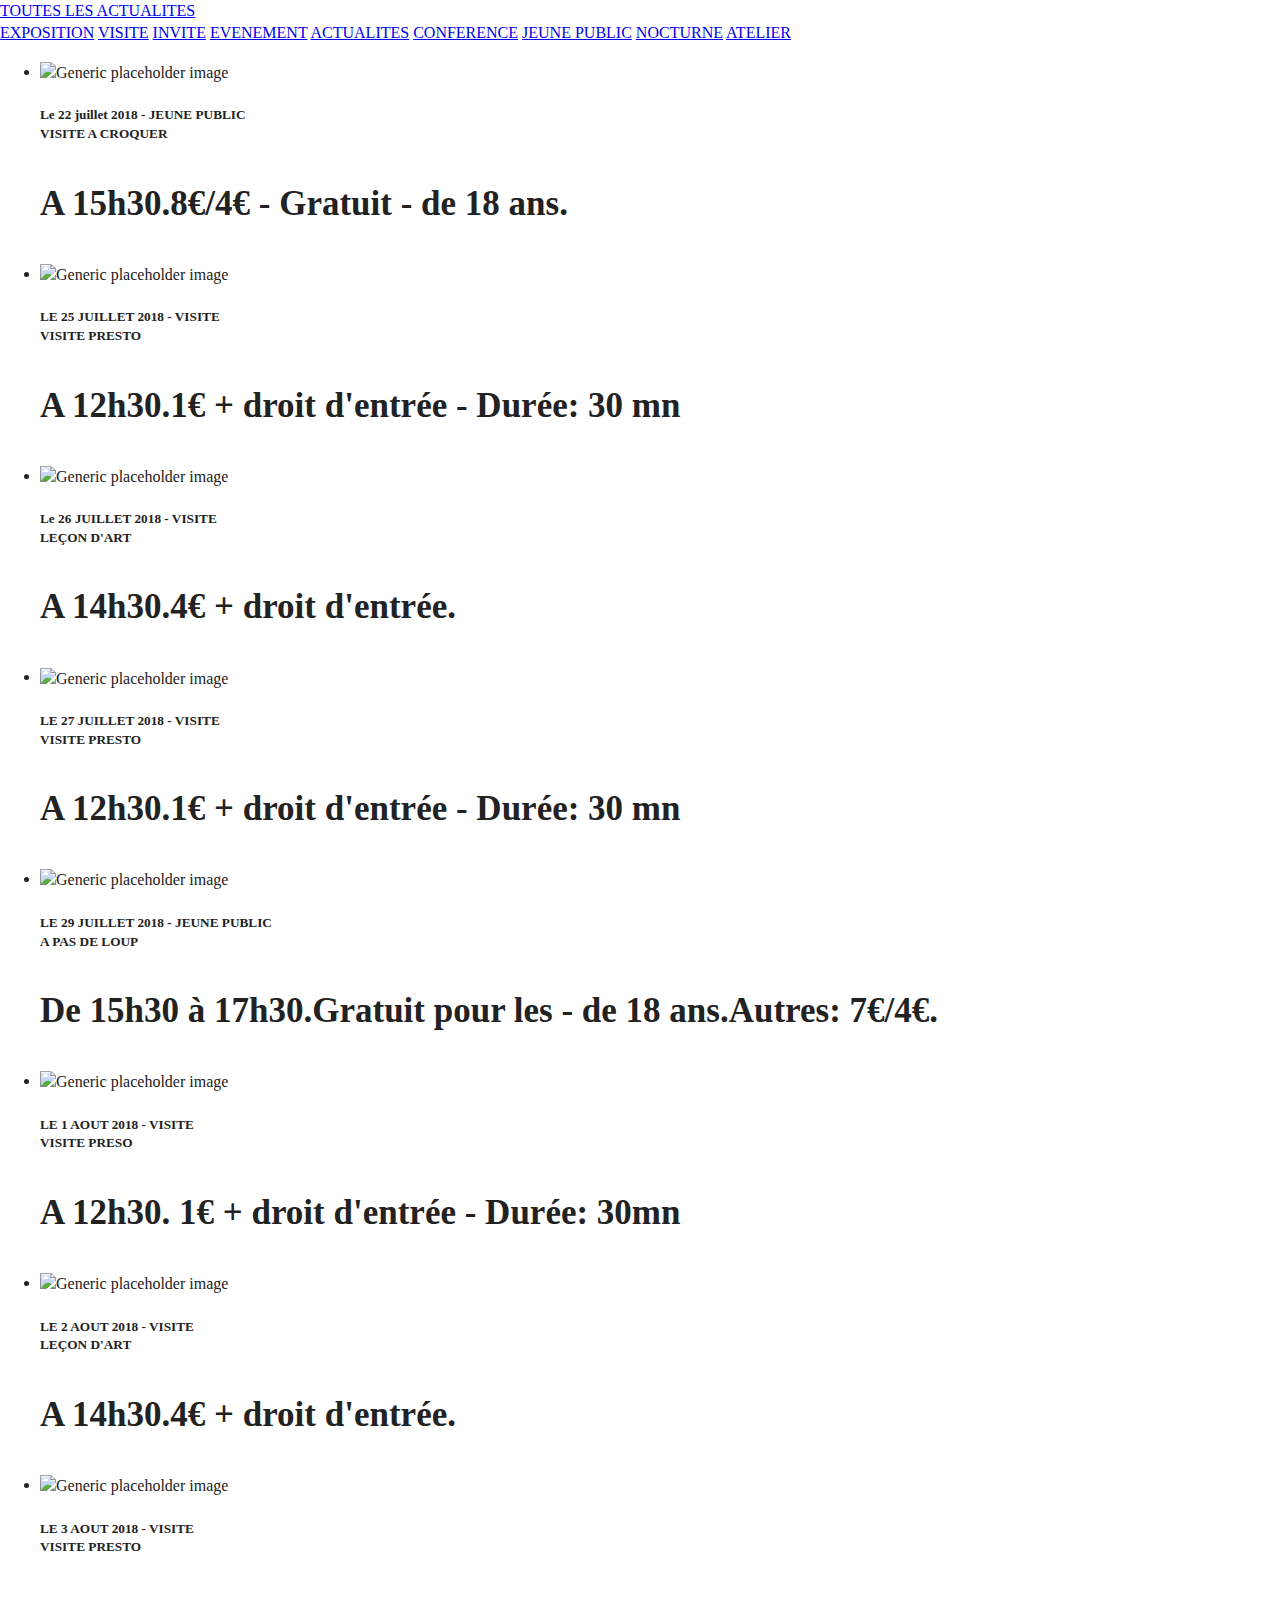
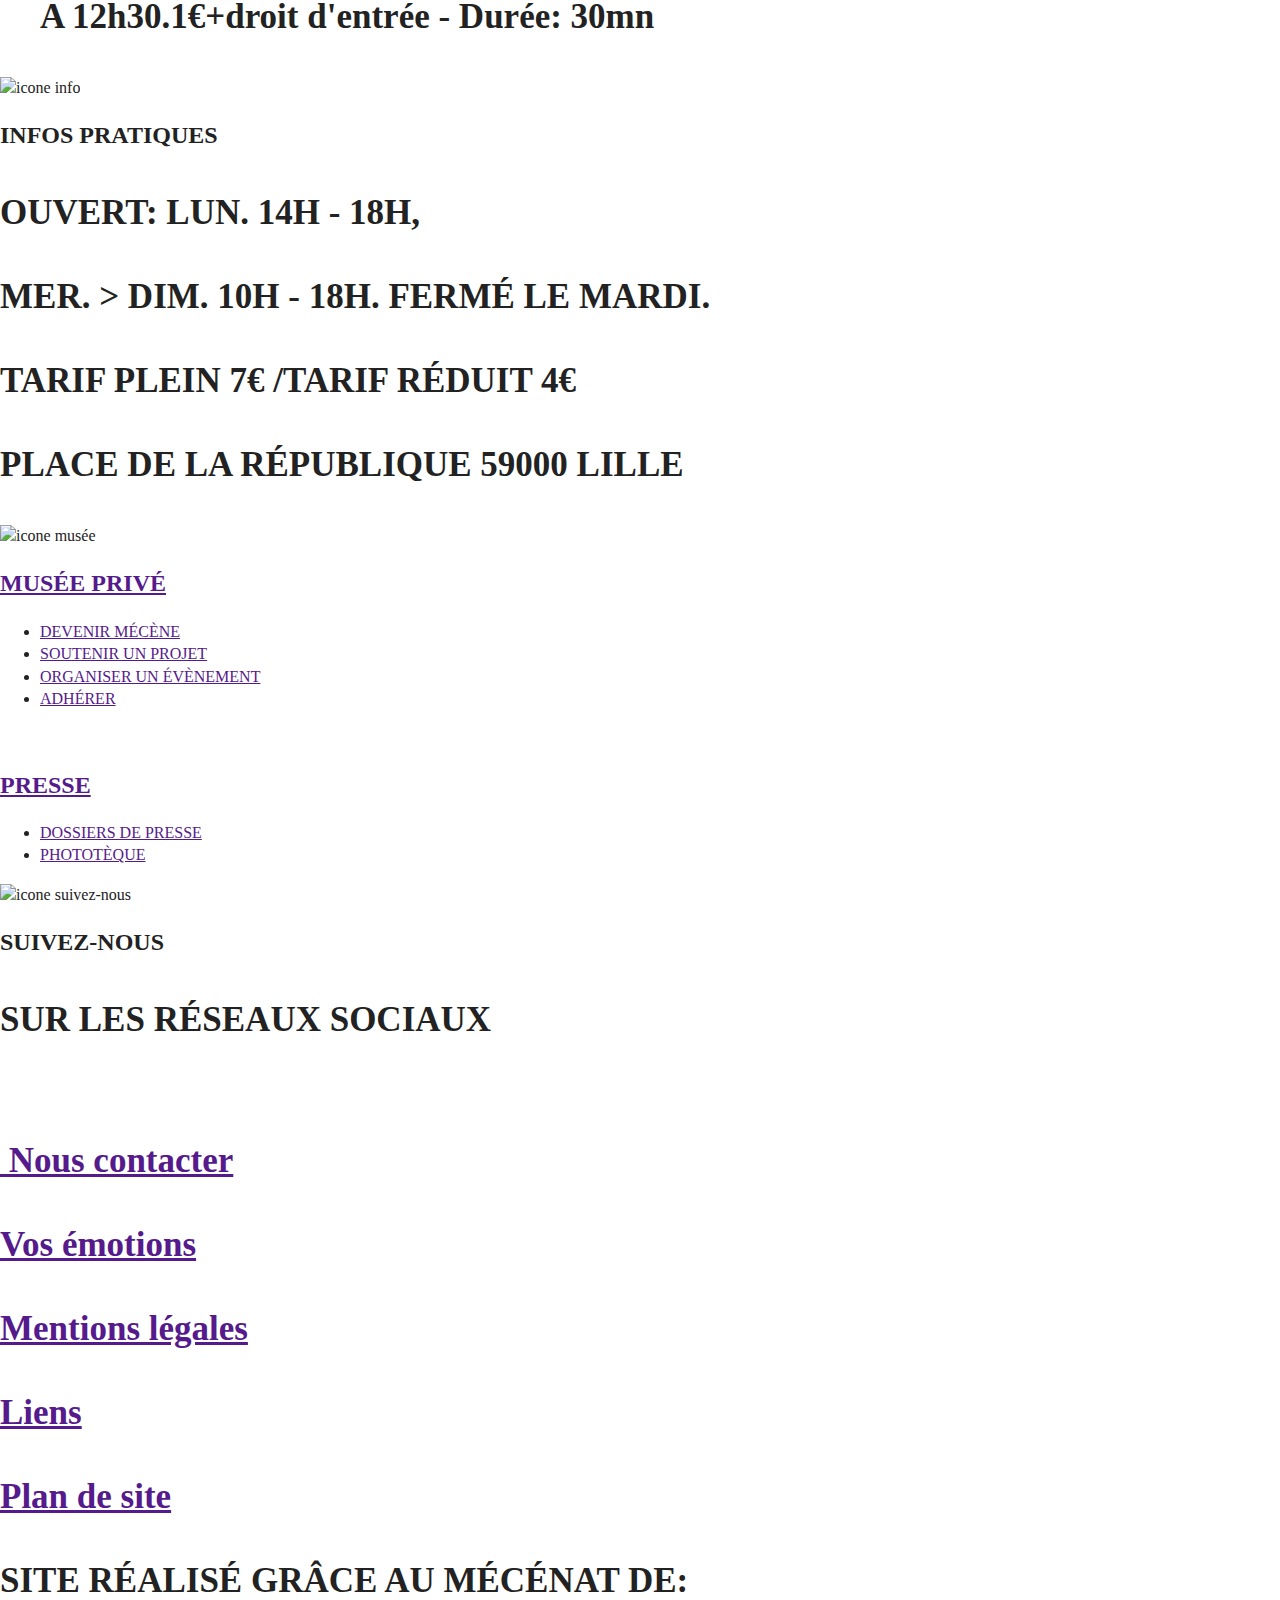
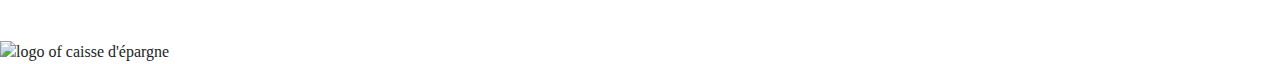
==== agenda.html @ ba01ef2d "test" ====
<!doctype html>
<html class="no-js" lang="fr">

<head>
  <meta charset="utf-8">
  <meta http-equiv="x-ua-compatible" content="ie=edge">
  <title>Agenda</title>
  <meta name="description" content="">
  <meta name="viewport" content="width=device-width, initial-scale=1, shrink-to-fit=no">

  <link rel="manifest" href="site.webmanifest">
  <link rel="apple-touch-icon" href="icon.png">
  <!-- Place favicon.ico in the root directory -->
  <link rel="stylesheet" href="https://stackpath.bootstrapcdn.com/bootstrap/4.1.2/css/bootstrap.min.css" integrity="sha384-Smlep5jCw/wG7hdkwQ/Z5nLIefveQRIY9nfy6xoR1uRYBtpZgI6339F5dgvm/e9B" crossorigin="anonymous">
  <link rel="stylesheet" href="css/normalize.css">
  <link rel="stylesheet" href="css/main.css">
  <link rel="stylesheet" href="https://use.fontawesome.com/releases/v5.2.0/css/all.css" integrity="sha384-hWVjflwFxL6sNzntih27bfxkr27PmbbK/iSvJ+a4+0owXq79v+lsFkW54bOGbiDQ" crossorigin="anonymous">
</head>

<body>
  <!--[if lte IE 9]>
    <p class="browserupgrade">You are using an <strong>outdated</strong> browser. Please <a href="https://browsehappy.com/">upgrade your browser</a> to improve your experience and security.</p>
  <![endif]-->

  <!-- Add your site or application content here -->

  <div class="dropdown">
    <a class="btn btn-secondary dropdown-toggle" href="#" role="button" id="dropdownMenuLink" data-toggle="dropdown" aria-haspopup="true" aria-expanded="false">
      TOUTES LES ACTUALITES
    </a>
    <div class="dropdown-menu" aria-labelledby="dropdownMenuLink">
      <a class="dropdown-item" href="#">EXPOSITION</a>
      <a class="dropdown-item" href="#">VISITE</a>
      <a class="dropdown-item" href="#">INVITE</a>
      <a class="dropdown-item" href="#">EVENEMENT</a>
      <a class="dropdown-item" href="#">ACTUALITES</a>
      <a class="dropdown-item" href="#">CONFERENCE</a>
      <a class="dropdown-item" href="#">JEUNE PUBLIC</a>
      <a class="dropdown-item" href="#">NOCTURNE</a>
      <a class="dropdown-item" href="#">ATELIER</a>
    </div>
  </div>


  <ul class="list-unstyled mx-5  ">
    <li class="media my-5 ">
      <img class=" " src="img/image1.jpg" alt="Generic placeholder image" width="185" height="274">
      <div class="media-body ">
        <h5 class="mt-0 mb-1">Le 22 juillet 2018 - JEUNE PUBLIC<br> VISITE A CROQUER</h5>
        <p>A 15h30.8€/4€ - Gratuit - de 18 ans.</p>
      </div>
    </li>
    <li class="media my-5 ">
      <img class=" " src="img/image2.jpg" alt="Generic placeholder image" width="185" height="274">

      <div class="media-body">
        <h5 class="mt-0 mb-1">LE 25 JUILLET 2018 - VISITE <br> VISITE PRESTO</h5>
        <p>A 12h30.1€ + droit d'entrée - Durée: 30 mn</p>
      </div>
    </li>
    <li class="media my-5 ">
      <img class="mr-5 " src="img/image3.jpg" alt="Generic placeholder image " width="185" height="274px">
      <div class="media-body">
        <h5 class="mt-0 mb-1">Le 26 JUILLET 2018 - VISITE <br> LEÇON D'ART</h5>
        <p>A 14h30.4€ + droit d'entrée.</p>
      </div>
    </li>
    <li class="media my-5 ">
      <img class="mr-5 " src="img/image4.jpg" alt="Generic placeholder image" width="185" height="274">
      <div class="media-body">
        <h5 class="mt-0 mb-1"><strong>LE 27 JUILLET 2018</strong> - VISITE <br> VISITE PRESTO</h5>
        <p>A 12h30.1€ + droit d'entrée - Durée: 30 mn</p>
      </div>
    </li>
    <li class="media my-5 ">
      <img class="mr-5 " src="img/image5.jpg" alt="Generic placeholder image" width="185" height="274">
      <div class="media-body">
        <h5 class="mt-0 mb-1">LE 29 JUILLET 2018 - JEUNE PUBLIC <br> A PAS DE LOUP</h5>
        <p>De 15h30 à 17h30.Gratuit pour les - de 18 ans.Autres: 7€/4€.</p>
      </div>
    </li>
    <li class="media my-5 ">
      <img class="mr-5 " src="img/image6.jpg" alt="Generic placeholder image " width="185" height="274px">
      <div class="media-body">
        <h5 class="mt-0 mb-1">LE 1 AOUT 2018 - VISITE <br> VISITE PRESO</h5>
        <p>A 12h30. 1€ + droit d'entrée - Durée: 30mn</p>
      </div>
    </li>
    <li class="media my-5 ">
      <img class="mr-5 " src="img/image7.jpg" alt="Generic placeholder image" width="185" height="274">
      <div class="media-body">
        <h5 class="mt-0 mb-1">LE 2 AOUT 2018 - VISITE <br> LEÇON D'ART</h5>
        <p>A 14h30.4€ + droit d'entrée.</p>
      </div>
    </li>
    <li class="media my-5 ">
      <img class="mr-5 " src="img/image8.jpg" alt="Generic placeholder image" width="185" height="274">
      <div class="media-body">
        <h5 class="mt-0 mb-1">LE 3 AOUT 2018 - VISITE <br> VISITE PRESTO</h5>
        <p>A 12h30.1€+droit d'entrée - Durée: 30mn</p>
      </div>
    </li>
  </ul>


  <footer class="container-fluid">
    <div class="row footer1 mx-auto">
    <div class="col-3 info">
      <img src="img/info.png" alt="icone info">
      <h2 class="my-4 font-weight-bold text-monospace">INFOS PRATIQUES </h2>
      <p>OUVERT: LUN. 14H - 18H,</p>
      <p>MER. > DIM. 10H - 18H. FERMÉ LE MARDI.</p>
      <p>TARIF PLEIN <strong>7€ </strong>/TARIF RÉDUIT <strong>4€</strong></p>
      <p>PLACE DE LA RÉPUBLIQUE 59000 LILLE</p>
    </div>
    <div class="col-3">
      <img src="img/musée.png" alt="icone musée">
      <h2 class="my-4 font-weight-bold text-monospace"><a href="">MUSÉE PRIVÉ</a></h2>
      <ul>
        <li><a href="">DEVENIR MÉCÈNE</a></li>
        <li><a href="">SOUTENIR UN PROJET</a></li>
        <li><a href="">ORGANISER UN ÉVÈNEMENT</a></li>
        <li><a href="">ADHÉRER</a></li>
      </ul>
    </div>
    <div class="col-3">
      <img src="img/presse.png" alt="">
      <h2 class="my-4 font-weight-bold text-monospace"><a href="">PRESSE</a></h2>
      <ul>
        <li><a href="">DOSSIERS DE PRESSE</a></li>
        <li><a href="">PHOTOTÈQUE</a></li>
      </ul>
    </div>
    <div class="col-3">
      <img src="img/social.png" alt="icone suivez-nous">
      <h2 class="my-4 font-weight-bold">SUIVEZ-NOUS</h2>
      <p>SUR LES RÉSEAUX SOCIAUX</p>
      <div class="row">
        <img class="col-2" src="img/twitter-circular-button.png" alt="">
        <img class="col-2" src="img/facebook.png" alt="">
        <img class="col-2" src="img/insta.png" alt="">
        <img class="col-3" src="img/youtube.png" alt="">


      </div>
    </div>
  </div>
  <div class="row contact">

    <p class="col-3 font-weight-bold"><a href=""><img class="mr-3" src="img/letter.png" alt=""> Nous contacter</a></p>
    <p class="col-2 font-weight-bold"><a href=""><img class="mr-3" src="img/emo.png" alt="">Vos émotions</a></p>
    <p class="col-2 font-weight-bold"><a href="">Mentions légales</a></p>
    <p class="col-2 font-weight-bold"><a href="">Liens</a></p>
    <p class="col-2 font-weight-bold"><a href="">Plan de site</a></p>
  </div>
  <div class="row mecenat mr-3">
    <p>SITE RÉALISÉ GRÂCE AU MÉCÉNAT DE:</p>
    <img class="ml-3"src="img/mecene.png" alt="logo of caisse d'épargne"  height="37">
  </div>
  </footer>
  <script>$('.dropdown-toggle').dropdown()</script>
  <script src="https://code.jquery.com/jquery-3.3.1.slim.min.js" integrity="sha384-q8i/X+965DzO0rT7abK41JStQIAqVgRVzpbzo5smXKp4YfRvH+8abtTE1Pi6jizo" crossorigin="anonymous"></script>
  <script src="https://cdnjs.cloudflare.com/ajax/libs/popper.js/1.14.3/umd/popper.min.js" integrity="sha384-ZMP7rVo3mIykV+2+9J3UJ46jBk0WLaUAdn689aCwoqbBJiSnjAK/l8WvCWPIPm49" crossorigin="anonymous"></script>
  <script src="https://stackpath.bootstrapcdn.com/bootstrap/4.1.2/js/bootstrap.min.js" integrity="sha384-o+RDsa0aLu++PJvFqy8fFScvbHFLtbvScb8AjopnFD+iEQ7wo/CG0xlczd+2O/em" crossorigin="anonymous"></script>
  <script src="js/vendor/modernizr-3.6.0.min.js"></script>
  <script>window.jQuery || document.write('<script src="js/vendor/jquery-3.3.1.min.js"><\/script>')</script>
  <script src="js/plugins.js"></script>
  <script src="js/main.js"></script>

  <!-- Google Analytics: change UA-XXXXX-Y to be your site's ID. -->
  <script>
    window.ga = function () { ga.q.push(arguments) }; ga.q = []; ga.l = +new Date;
    ga('create', 'UA-XXXXX-Y', 'auto'); ga('send', 'pageview')
  </script>
  <script src="https://www.google-analytics.com/analytics.js" async defer></script>
</body>

</html>
---- css/main.css ----
/*! HTML5 Boilerplate v6.1.0 | MIT License | https://html5boilerplate.com/ */

/*
 * What follows is the result of much research on cross-browser styling.
 * Credit left inline and big thanks to Nicolas Gallagher, Jonathan Neal,
 * Kroc Camen, and the H5BP dev community and team.
 */

/* ==========================================================================
   Base styles: opinionated defaults
   ========================================================================== */

html {
    color: #222;
    font-size: 1em;
    line-height: 1.4;
}

/*
 * Remove text-shadow in selection highlight:
 * https://twitter.com/miketaylr/status/12228805301
 *
 * Vendor-prefixed and regular ::selection selectors cannot be combined:
 * https://stackoverflow.com/a/16982510/7133471
 *
 * Customize the background color to match your design.
 */

::-moz-selection {
    background: #b3d4fc;
    text-shadow: none;
}

::selection {
    background: #b3d4fc;
    text-shadow: none;
}

/*
 * A better looking default horizontal rule
 */

hr {
    display: block;
    height: 1px;
    border: 0;
    border-top: 1px solid #ccc;
    margin: 1em 0;
    padding: 0;
}

/*
 * Remove the gap between audio, canvas, iframes,
 * images, videos and the bottom of their containers:
 * https://github.com/h5bp/html5-boilerplate/issues/440
 */

audio,
canvas,
iframe,
img,
svg,
video {
    vertical-align: middle;
}

/*
 * Remove default fieldset styles.
 */

fieldset {
    border: 0;
    margin: 0;
    padding: 0;
}

/*
 * Allow only vertical resizing of textareas.
 */

textarea {
    resize: vertical;
}

/* ==========================================================================
   Browser Upgrade Prompt
   ========================================================================== */

.browserupgrade {
    margin: 0.2em 0;
    background: #ccc;
    color: #000;
    padding: 0.2em 0;
}

/* ==========================================================================
   Author's custom styles
   ========================================================================== */

/*navbar*/

  nav{
    background-color: #1d1d1e;
  }

  nav a{
    font-family: 'lovelo', sans-serif;
    text-transform: uppercase;
    font-size: 16px;
    font-weight: bold;
  }
  .navbar-default .navbar-nav > li > a:hover, .navbar-default .navbar-nav > li > a:focus {
    color: red;
}

.nav-item a.nav-link:hover{
    color: #d8383f!important;
    transition: 0.5s;
}

  nav .form-inline .form-control{
    border: 4px solid white;
    background-color: black;
    border-radius: 0px;
    width : 150px;
    height : 35px;
    background-color: #1d1d1e;
  }

  nav .form-inline .form-control:hover{
    border: 4px solid #d8383f!important;
  }

  nav .form-inline .btn{
    border: 4px solid white;
    background-color: black;
    border-radius: 0px;
    width : 100px;
    height : 35px
    font-family: 'Open Sans', sans-serif;
    font-size: 17px
    text-align :center;
    font-weight: bold;
    background-color: #1d1d1e;
  }

  nav .form-inline .btn:hover{
    border: 4px solid #d8383f!important;
  }

  nav .dropdown a{
    font-size: 15px;
    font-weight: lighter;
    text-transform: lowercase;
    border-radius: 0px;
  }

  nav form input{
    background-image: url(../img/search-solid.svg);
    background-repeat: no-repeat;
  }

  nav .dropdown-menu{
    background-color: #1d1d1e;
    border-radius: 0px;
  }

  nav .dropdown-menu a:hover{
    color : #d8383f!important;
    background-color: #1d1d1e;
  }

/*1st part*/

  .container-fluid .menu p{
    margin-top: 150px;
    padding : 90px;
    border : 15px solid white;
    border-left : none;
    border-right: none;
    color : white;
    font-size: 20px;
  }

  .container-fluid .row img{
    width:100%;
  }

  .container-fluid .menu i{
    font-size: 40px;
  }
  .container-fluid .menu span{
    font-size: 40px;
    font-weight: bold;
  }

  .container-fluid .menu a:hover{
    text-decoration: none;
  }

  .container-fluid .menu i:hover{
    color : #d8383f;
    transition: 0.5s
  }

  .container-fluid .downarrow i{
    margin:auto;
  }

  .container-fluid .downarrow i:hover{
    color: #d8383f!important;
    transition: 0.5s;
  }

/*Carousel part*/

  .carousel-inner .carousel-caption{
    margin-top: 150px;
    padding : 90px;
    border : 15px solid white;
    border-left : none;
    border-right: none;
    color : white;
    font-size: 20px;
  }

  .carousel-inner .carousel-item h1 i:hover{
    color: #d8383f!important;
    transition: 0.5s;
  }

  .carousel-inner .carousel-item h1{
    font-weight: bold;
    font-size: 50px;
  }

  .carousel-inner .carousel-item span{
    text-transform: uppercase;
    font-weight: lighter;
    font-size: 40px;
  }

  /*4 keys*/

  .presentoeuvre{
    background-color: #1d1d1e;
  }

  .presentoeuvre h1,p{
    font-weight: bold;
    font-size: 35px;
  }

  .presentoeuvre p{
    font-size:20px;
  }

/*Oeuvres*/

.bosch, .madone, .miroir, .perspective{
  height: 80vh;
  background-size: cover;
}

.container-fluid .text{
  margin-top: 250px;
  margin-left: 70px;
  color : black;
  background-color: white;
  padding: 5px 5px 5px 5px;
}

.container-fluid .text .title{
  font-size: 30px;
  width : 60%;
  line-height: 30px;
}

.container-fluid .text .profil{
  font-size: 20px;
  width : 65%;
  line-height: 30px;
}


.bosch{
  background-image: url(../img/LCDL.jpg);
}

.madone{
  background-image: url(../img/EPM.jpg);
}

.miroir{
  background-image: url(../img/LVLT.jpg);
}

.perspective{
  background-image: url(../img/LFH.jpg);
}

/*MORE*/

.social{
  text-transform: uppercase;
  background-color: #1d1d1e;
  width : 100%;
  color : white;
  display: flex;
  flex-direction: column;
}

.social a{
  color : white;
  border: 3px solid white;
  margin : 40px 0px 10px 0px;
  padding: 20px 50px 20px 50px;
  font-size: 18px;
  font-weight: bold;
  letter-spacing: 4px;
}

.social .clone{
  padding-left : 133px;
}
.social .insta{
  border: none;
  text-align: center;
  font-size: 25px;
}

.social a:hover{
  color : #d8383f;
  transition: 0.5s;
  text-decoration : none;
  border-color: #d8383f;
}

.social .insta:hover{
  color :white;
}

<<<<<<< HEAD
=======
/*5pictures galery*/

.container-fluid .lastgalery a img:hover{
  background-color: red!important;
  transition: 0.8s;
}
>>>>>>> fa2796f32ce01a4a180bd210a8deed75efbf7984
/* ==========================================================================
   Helper classes
   ========================================================================== */

/*
 * Hide visually and from screen readers
 */

.hidden {
    display: none !important;
}

/*
 * Hide only visually, but have it available for screen readers:
 * https://snook.ca/archives/html_and_css/hiding-content-for-accessibility
 *
 * 1. For long content, line feeds are not interpreted as spaces and small width
 *    causes content to wrap 1 word per line:
 *    https://medium.com/@jessebeach/beware-smushed-off-screen-accessible-text-5952a4c2cbfe
 */

.visuallyhidden {
    border: 0;
    clip: rect(0 0 0 0);
    height: 1px;
    margin: -1px;
    overflow: hidden;
    padding: 0;
    position: absolute;
    width: 1px;
    white-space: nowrap; /* 1 */
}

/*
 * Extends the .visuallyhidden class to allow the element
 * to be focusable when navigated to via the keyboard:
 * https://www.drupal.org/node/897638
 */

.visuallyhidden.focusable:active,
.visuallyhidden.focusable:focus {
    clip: auto;
    height: auto;
    margin: 0;
    overflow: visible;
    position: static;
    width: auto;
    white-space: inherit;
}

/*
 * Hide visually and from screen readers, but maintain layout
 */

.invisible {
    visibility: hidden;
}

/*
 * Clearfix: contain floats
 *
 * For modern browsers
 * 1. The space content is one way to avoid an Opera bug when the
 *    `contenteditable` attribute is included anywhere else in the document.
 *    Otherwise it causes space to appear at the top and bottom of elements
 *    that receive the `clearfix` class.
 * 2. The use of `table` rather than `block` is only necessary if using
 *    `:before` to contain the top-margins of child elements.
 */

.clearfix:before,
.clearfix:after {
    content: " "; /* 1 */
    display: table; /* 2 */
}

.clearfix:after {
    clear: both;
}

/* ==========================================================================
   EXAMPLE Media Queries for Responsive Design.
   These examples override the primary ('mobile first') styles.
   Modify as content requires.
   ========================================================================== */

@media
@media print,
       (-webkit-min-device-pixel-ratio: 1.25),
       (min-resolution: 1.25dppx),
       (min-resolution: 120dpi) {
    /* Style adjustments for high resolution devices */
}

/* ==========================================================================
   Print styles.
   Inlined to avoid the additional HTTP request:
   https://www.phpied.com/delay-loading-your-print-css/
   ========================================================================== */

@media print {
    *,
    *:before,
    *:after {
        background: transparent !important;
        color: #000 !important; /* Black prints faster */
        -webkit-box-shadow: none !important;
        box-shadow: none !important;
        text-shadow: none !important;
    }

    a,
    a:visited {
        text-decoration: underline;
    }

    a[href]:after {
        content: " (" attr(href) ")";
    }

    abbr[title]:after {
        content: " (" attr(title) ")";
    }

    /*
     * Don't show links that are fragment identifiers,
     * or use the `javascript:` pseudo protocol
     */

    a[href^="#"]:after,
    a[href^="javascript:"]:after {
        content: "";
    }

    pre {
        white-space: pre-wrap !important;
    }
    pre,
    blockquote {
        border: 1px solid #999;
        page-break-inside: avoid;
    }

    /*
     * Printing Tables:
     * http://css-discuss.incutio.com/wiki/Printing_Tables
     */

    thead {
        display: table-header-group;
    }

    tr,
    img {
        page-break-inside: avoid;
    }

    p,
    h2,
    h3 {
        orphans: 3;
        widows: 3;
    }

    h2,
    h3 {
        page-break-after: avoid;
    }
}
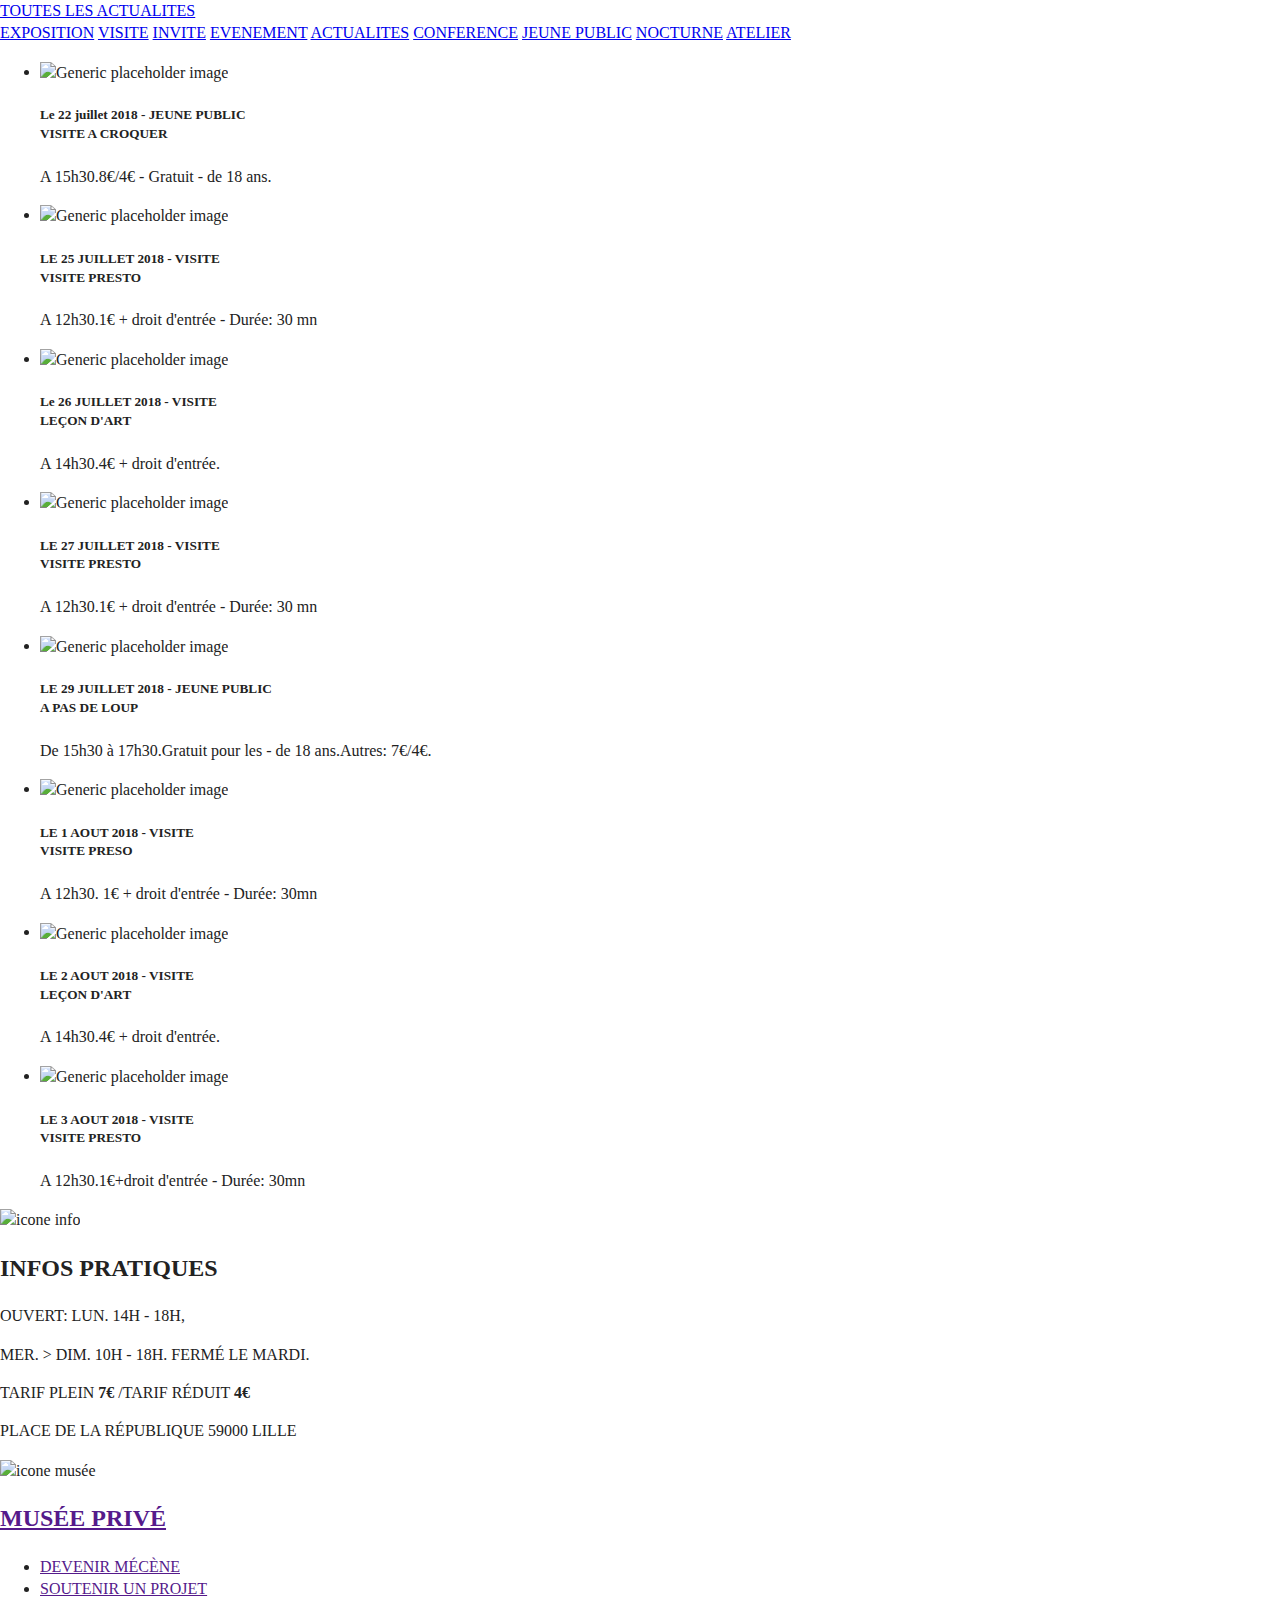
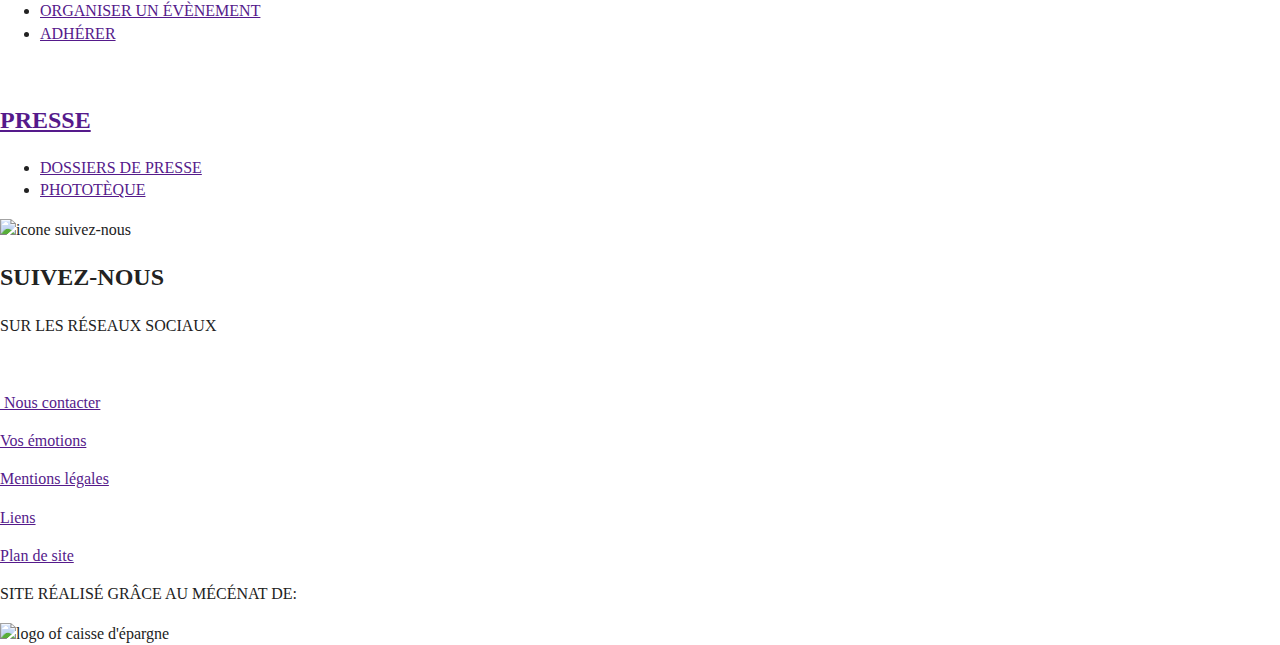
==== commit 3055e04a: "Merge pull request #13 from azhour/master" ====
--- a/agenda.html
+++ b/agenda.html
@@ -103,11 +103,11 @@
   </ul>
 
 
-  <footer class="container-fluid">
+  <footer class="container-fluid footer">
     <div class="row footer1 mx-auto">
     <div class="col-3 info">
       <img src="img/info.png" alt="icone info">
-      <h2 class="my-4 font-weight-bold text-monospace">INFOS PRATIQUES </h2>
+      <h2 class="my-4 font-weight-bold text-monospace subtitle">INFOS PRATIQUES </h2>
       <p>OUVERT: LUN. 14H - 18H,</p>
       <p>MER. > DIM. 10H - 18H. FERMÉ LE MARDI.</p>
       <p>TARIF PLEIN <strong>7€ </strong>/TARIF RÉDUIT <strong>4€</strong></p>
--- a/css/main.css
+++ b/css/main.css
@@ -97,12 +97,19 @@
    Author's custom styles
    ========================================================================== */
 
+
+.individual, .group, .family, .student, .teacher {
+
+
 /*navbar*/
 
   nav{
     background-color: #1d1d1e;
   }
 
+  nav .titre img{
+    width : 100%;
+  }
   nav a{
     font-family: 'lovelo', sans-serif;
     text-transform: uppercase;
@@ -113,64 +120,8 @@
     color: red;
 }
 
-.nav-item a.nav-link:hover{
-    color: #d8383f!important;
-    transition: 0.5s;
-}
-
-  nav .form-inline .form-control{
-    border: 4px solid white;
-    background-color: black;
-    border-radius: 0px;
-    width : 150px;
-    height : 35px;
-    background-color: #1d1d1e;
-  }
-
-  nav .form-inline .form-control:hover{
-    border: 4px solid #d8383f!important;
-  }
-
-  nav .form-inline .btn{
-    border: 4px solid white;
-    background-color: black;
-    border-radius: 0px;
-    width : 100px;
-    height : 35px
-    font-family: 'Open Sans', sans-serif;
-    font-size: 17px
-    text-align :center;
-    font-weight: bold;
-    background-color: #1d1d1e;
-  }
-
-  nav .form-inline .btn:hover{
-    border: 4px solid #d8383f!important;
-  }
-
-  nav .dropdown a{
-    font-size: 15px;
-    font-weight: lighter;
-    text-transform: lowercase;
-    border-radius: 0px;
-  }
-
-  nav form input{
-    background-image: url(../img/search-solid.svg);
-    background-repeat: no-repeat;
-  }
-
-  nav .dropdown-menu{
-    background-color: #1d1d1e;
-    border-radius: 0px;
-  }
-
-  nav .dropdown-menu a:hover{
-    color : #d8383f!important;
-    background-color: #1d1d1e;
-  }
-
-/*1st part*/
+ /* footer */
+
 
   .container-fluid .menu p{
     margin-top: 150px;
@@ -258,6 +209,7 @@
 /*Oeuvres*/
 
 .bosch, .madone, .miroir, .perspective{
+
   height: 80vh;
   background-size: cover;
 }
@@ -276,10 +228,19 @@
   line-height: 30px;
 }
 
+
+.title {
+  font-size: 1.7rem;
+  text-transform: uppercase;
+  font-family: "lovelo";
+  margin-top: 20px;
+  margin-left: 10%;
+
 .container-fluid .text .profil{
   font-size: 20px;
   width : 65%;
   line-height: 30px;
+
 }
 
 
@@ -289,19 +250,77 @@
 
 .madone{
   background-image: url(../img/EPM.jpg);
-}
+
+
+       width: 100%;
+       padding: 85px 90px 0px;
+       background-color: #1D1D1E;
+       color: #FFF;
+   }
+ .footer1 p, li {
+
+font-size: 11px;
+line-height: 1.8em;
+}
+.footer .subtitle{
+vertical-align: baseline;
+font-size: 21px !important;
+letter-spacing: 0.07em;
+margin-bottom: 15px !important;
+margin-top: 0px !important;
+}
+a{
+  color: inherit;
+}
+.info p{
+  line-height: 0.3em;
+  font-size: x-small;
+}
+a:hover{
+  color:#D8383F;
+  text-decoration: none;
+}
+.mecenat{
+  justify-content: right;
+}
+.mecenat p{
+margin-top: 14px;
+vertical-align: top;
+margin-right: 35px;
+font-size: 9px;
+color:#7B7C7E;
+}
+.contact{     /* footer */
+  margin-top: ;
+border-top: 1px solid white;
+padding-top: 20px;
+width: 98%;
+
+
+}
+
+
+/* =============== Second Part ============================================== */
 
 .miroir{
   background-image: url(../img/LVLT.jpg);
 }
 
+
 .perspective{
   background-image: url(../img/LFH.jpg);
 }
 
+
+.visit-parcours {
+  color: white;
+  font-size: 24px;
+  text-align: center;
+
 /*MORE*/
 
 .social{
+
   text-transform: uppercase;
   background-color: #1d1d1e;
   width : 100%;
@@ -320,6 +339,219 @@
   letter-spacing: 4px;
 }
 
+
+.icon-pba {
+  width: 5%;
+  position: absolute;
+  left: 32%;
+  top: 35%;
+}
+
+.icon-triangle {
+  width: 15%;
+  position: relative;
+  left: 42.5%;
+}
+
+/* =============== Third Part =============================================== */
+
+.BG, .grand-bleu, .love, .table, .angel, .beast, .blonde, .architecture {
+  height: 75vh;
+  width: 25%;
+  background-size: cover;
+}
+
+.BG {
+  background-image: url(../img/Beaux-Gosses.jpg);
+}
+
+.grand-bleu {
+  background-image: url(../img/Le-grand-bleu.jpg);
+}
+
+.love {
+  background-image: url(../img/Love-etc.jpg);
+}
+
+.table {
+  background-image: url(../img/A-Table-!.jpg);
+}
+
+.angel {
+  background-image: url(../img/Anges-et-Demons.jpg);
+}
+
+.beast {
+  background-image: url(../img/Histoires-de-betes.jpg);
+}
+
+.blonde {
+  background-image: url(../img/Blondes-et-brunes.jpg);
+}
+
+.architecture {
+  background-image: url(../img/Ar-t-chitecture.jpg);
+}
+
+.bg-white {
+  width: 70%;
+  height: 35%;
+  position: relative;
+  margin: auto;
+  text-align: left;
+}
+
+.time {
+  margin-left: 7%;
+  color: #868687;
+  font-size: 16px;
+  position: relative;
+  bottom: 16%;
+}
+
+.clock {
+  width: 15%;
+}
+
+.min {
+  font-size: 18px;
+  font-weight: bold;
+}
+
+.time:hover {
+  color: #d8383f;
+}
+
+/* =============== Tourth Part =============================================== */
+
+.incontournable {
+  font-size: 24px;
+  text-align: center;
+  text-transform: uppercase;
+  letter-spacing: 0.3%;
+  font-family: "Lovelo";
+  padding-top: 4%;
+  font-weight: bold;
+}
+
+.bg-oeuvre {
+  width: 70%;
+  height: 35%;
+  background-color: white;
+  position: relative;
+  margin-top: auto;
+  margin-bottom: auto;
+}
+
+.oeuvre1, .oeuvre2, .oeuvre3 {
+  width: 20%;
+  height: 65vh;
+  margin-left: 7%;
+  margin-top: 2%;
+  margin-bottom: 5%;
+  background-size: cover;
+}
+
+.text-oeuvre {
+  text-align: right;
+  margin-right: 10%;
+}
+
+.time-oeuvre {
+  font-size: 50px;
+  font-family: "Lovelo";
+}
+
+.min-oeuvre {
+  font-size: 40px;
+  font-family: "biko";
+  font-weight: bold;
+}
+
+.title-oeuvre {
+  line-height: 15px;
+}
+
+.oeuvre1 {
+  background-image: url(../img/4-oeuvres.jpg);
+}
+
+.oeuvre2 {
+  background-image: url(../img/8-oeuvres.jpg);
+}
+
+.oeuvre3 {
+  background-image: url(../img/12-oeuvres.jpg);
+}
+
+/* =============== last Part ================================================ */
+
+.bandeau-mobile {
+  position: relative;
+  min-height: 150px;
+  width: 100%;
+  background-color: #D8383F;
+  color: #FFF;
+  text-align: center;
+}
+
+.bandeau-mobile p {
+  font-size: 24px;
+  margin-left: 42%;
+  vertical-align: middle;
+  padding-top: 51px;
+  text-align: left;
+  padding-bottom: 35px;
+  text-transform: uppercase;
+  line-height: 25px;
+}
+
+.bandeau-mobile .title-bandeau .app-mobile {
+  font-family: "lovelo";
+}
+
+.icon-tablet, .icon-mobile {
+  width: 50%;
+  background-repeat: no-repeat;
+  background-position: center;
+}
+
+.icon-tablet:hover, .icon-mobile:hover {
+  background-repeat: no-repeat;
+  background-position: center;
+}
+
+.icon-tablet {
+  width: 100%;
+  height: 100%;
+  background-image: url(../img/tab.png);
+}
+
+.icon-mobile {
+  width: 100%;
+  height: 100%;
+  background-image: url(../img/mobile.png);
+}
+
+.icon-tablet:hover {
+  width: 100%;
+  height: 100%;
+  background-image: url(../img/tab-hover.png);
+}
+
+.icon-tablet:hover {
+  width: 100%;
+  background-image: url(../img/mobile-hover.png);
+}
+
+/* ==========================================================================
+   Media Queries
+   ========================================================================== */
+
+@media (min-width: 576px) {}
+
+@media (min-width: 768px) {}
+
 .social .clone{
   padding-left : 133px;
 }
@@ -340,15 +572,17 @@
   color :white;
 }
 
-<<<<<<< HEAD
-=======
+
+
 /*5pictures galery*/
 
 .container-fluid .lastgalery a img:hover{
   background-color: red!important;
   transition: 0.8s;
 }
->>>>>>> fa2796f32ce01a4a180bd210a8deed75efbf7984
+
+
+
 /* ==========================================================================
    Helper classes
    ========================================================================== */
@@ -435,7 +669,157 @@
    Modify as content requires.
    ========================================================================== */
 
-@media
+@media only screen and (max-width: 980px){
+
+/*NAV*/
+  nav .navbar-nav .nav-item a{
+    text-align: center;
+    margin-top: 20px;
+    border : 1px solid white;
+    border-top: none;
+    border-left: none;
+    border-right: none;
+  }
+
+  nav .form-inline input, .logo{
+    display:none;
+  }
+
+  nav .searchinput{
+    display: none;
+  }
+
+  nav .btn{
+    margin-left : 95px;
+  }
+
+  /*carousel*/
+  .container-fluid .imgback{
+    height : 95vh;
+  }
+  .container-fluid .menu{
+    flex-direction: column;
+    height : 2%;
+    font-size: 20px;
+  }
+  .container-fluid .menu i{
+    font-size: 30px;
+  }
+  .container-fluid .menu span{
+    font-size: 20px;
+  }
+
+  .container-fluid .menu p{
+    border : 10px solid white;
+    margin : 0;
+    border-left: none;
+    border-right:none;
+    padding : 10px;
+}
+
+.container-fluid .downarrow{
+  display : none;
+}
+
+/*carousel*/
+
+.carousel img{
+  height : 65vh;
+}
+/*theme*/
+
+.container-fluid .text{
+  margin-top: 80px;
+  margin-left: 70px;
+  width : 60%;
+  color : black;
+  background-color: white;
+  padding: 5px 5px 5px 5px;
+}
+
+.container-fluid .text .title{
+  font-size: 30px;
+  width : 60%;
+  line-height: 30px;
+}
+
+.container-fluid .text .profil{
+  font-size: 20px;
+  width : 65%;
+  line-height: 30px;
+}
+
+/*social*/
+
+.social{
+  text-transform: uppercase;
+  background-color: #1d1d1e;
+  width : 100%;
+  color : white;
+  display: flex;
+  flex-direction: column;
+}
+
+.social a{
+  color : white;
+  border: 3px solid white;
+  margin : 40px 0px 10px 0px;
+  padding: 20px 20px 20px 50px;
+  font-size: 10px;
+  font-weight: bold;
+  letter-spacing: 4px;
+  text-align:center;
+
+}
+
+.social .clone{
+  padding-left : 3px;
+}
+.social .insta{
+  border: none;
+  text-align: center;
+  font-size: 20px;
+}
+
+/*lastgalery*/
+
+.container-fluid .lastgalery{
+  width : 100%;
+}
+
+}
+
+@media only screen and (min-width: 981px) and (max-width:1280px){
+
+.container-fluid .lastgalery .lastone{
+  display: none;
+}
+
+.container-fluid .lastgalery{
+  width : 25%;
+}
+
+.container-fluid .text{
+  margin-left: 70px;
+  width : 80%;
+  color : black;
+  background-color: white;
+  padding: 5px 5px 5px 5px;
+}
+
+.container-fluid .text .title{
+  font-size: 30px;
+  width : 60%;
+  line-height: 30px;
+}
+
+.container-fluid .text .profil{
+  font-size: 20px;
+  width : 65%;
+  line-height: 30px;
+}
+
+}
 @media print,
        (-webkit-min-device-pixel-ratio: 1.25),
        (min-resolution: 1.25dppx),
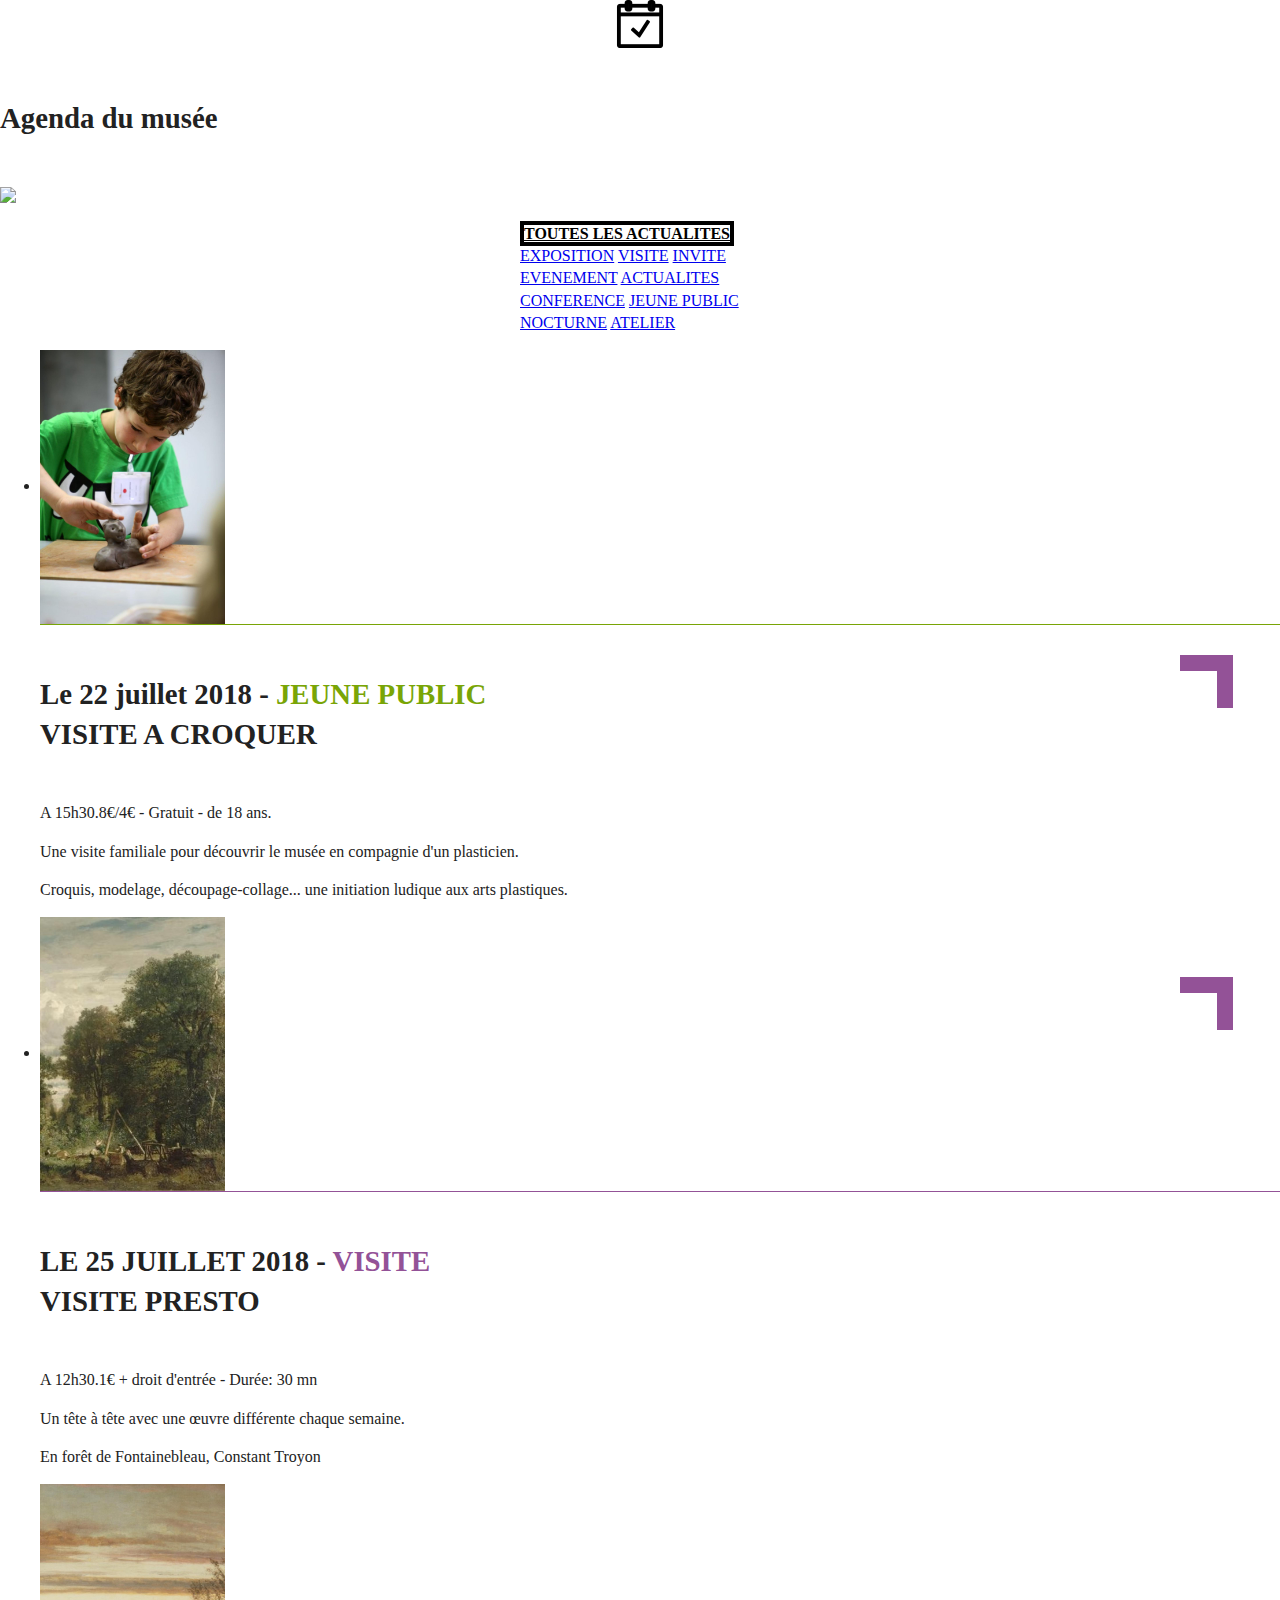
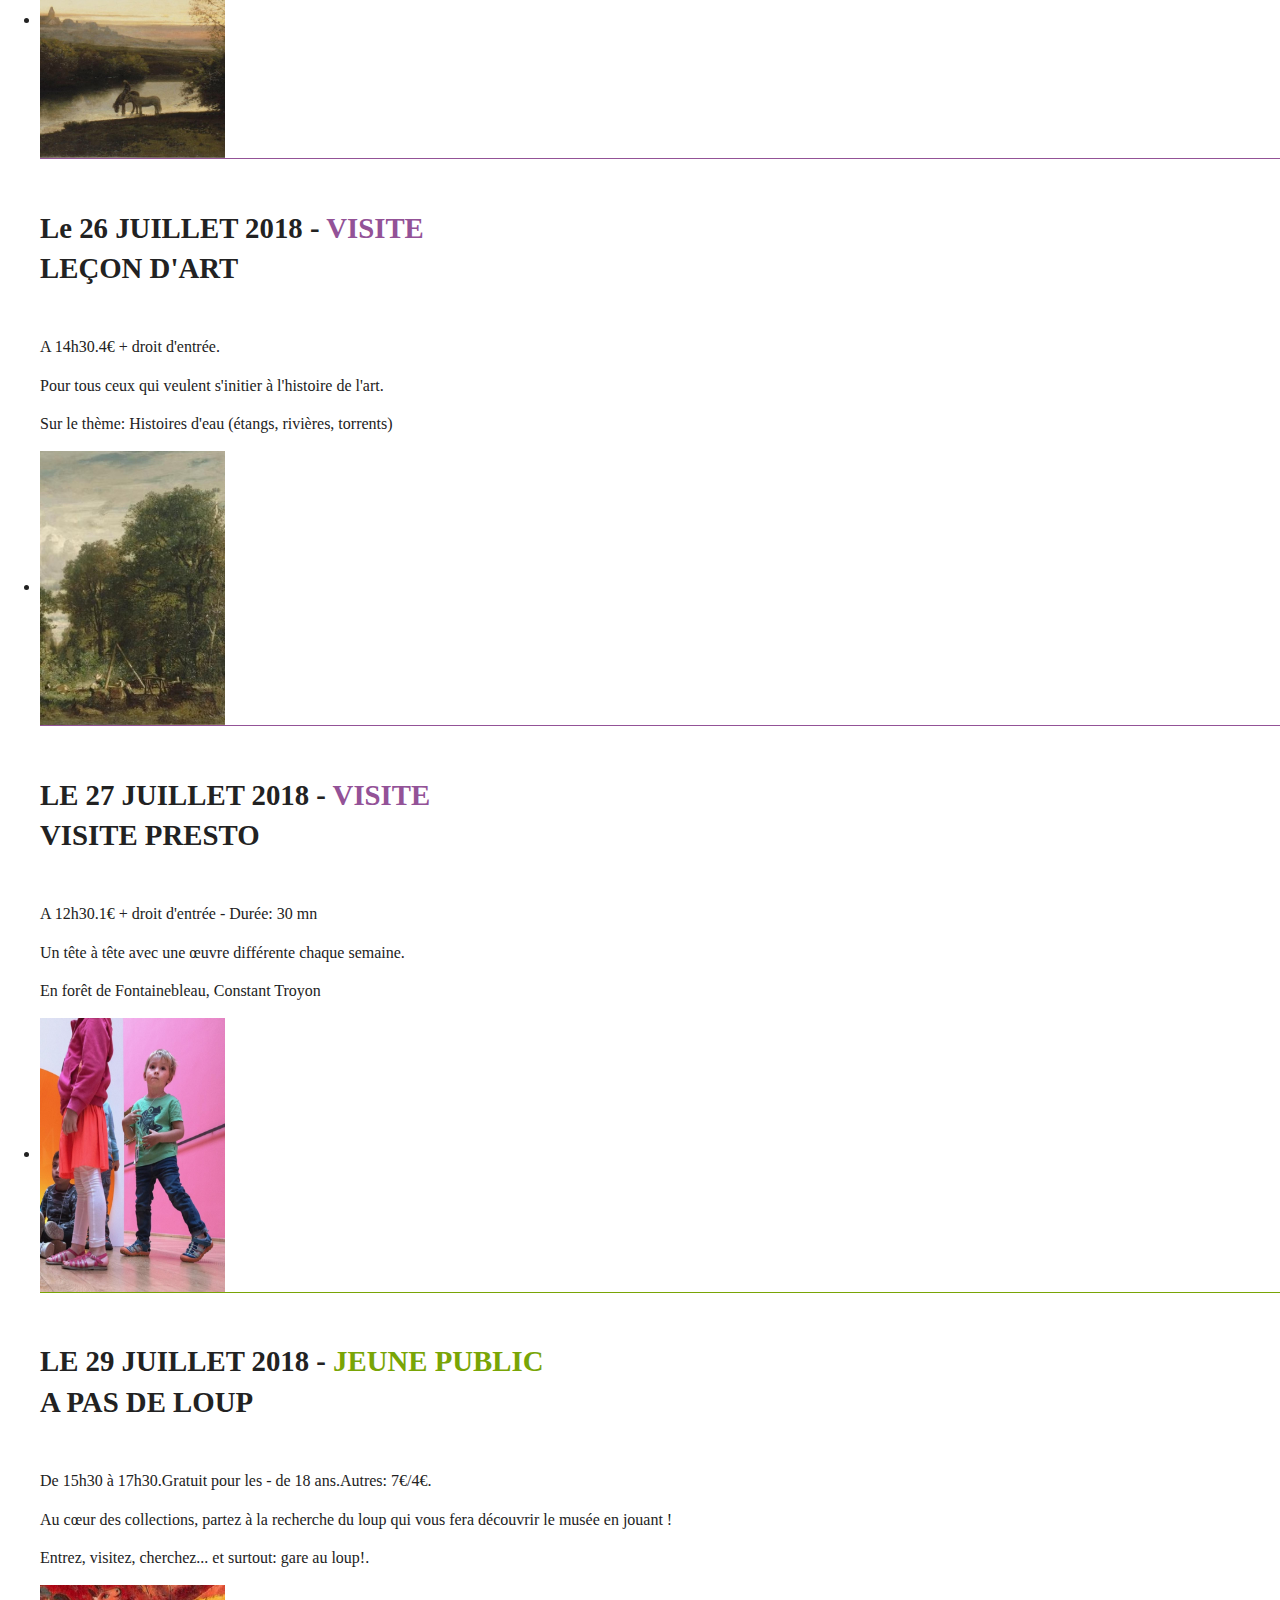
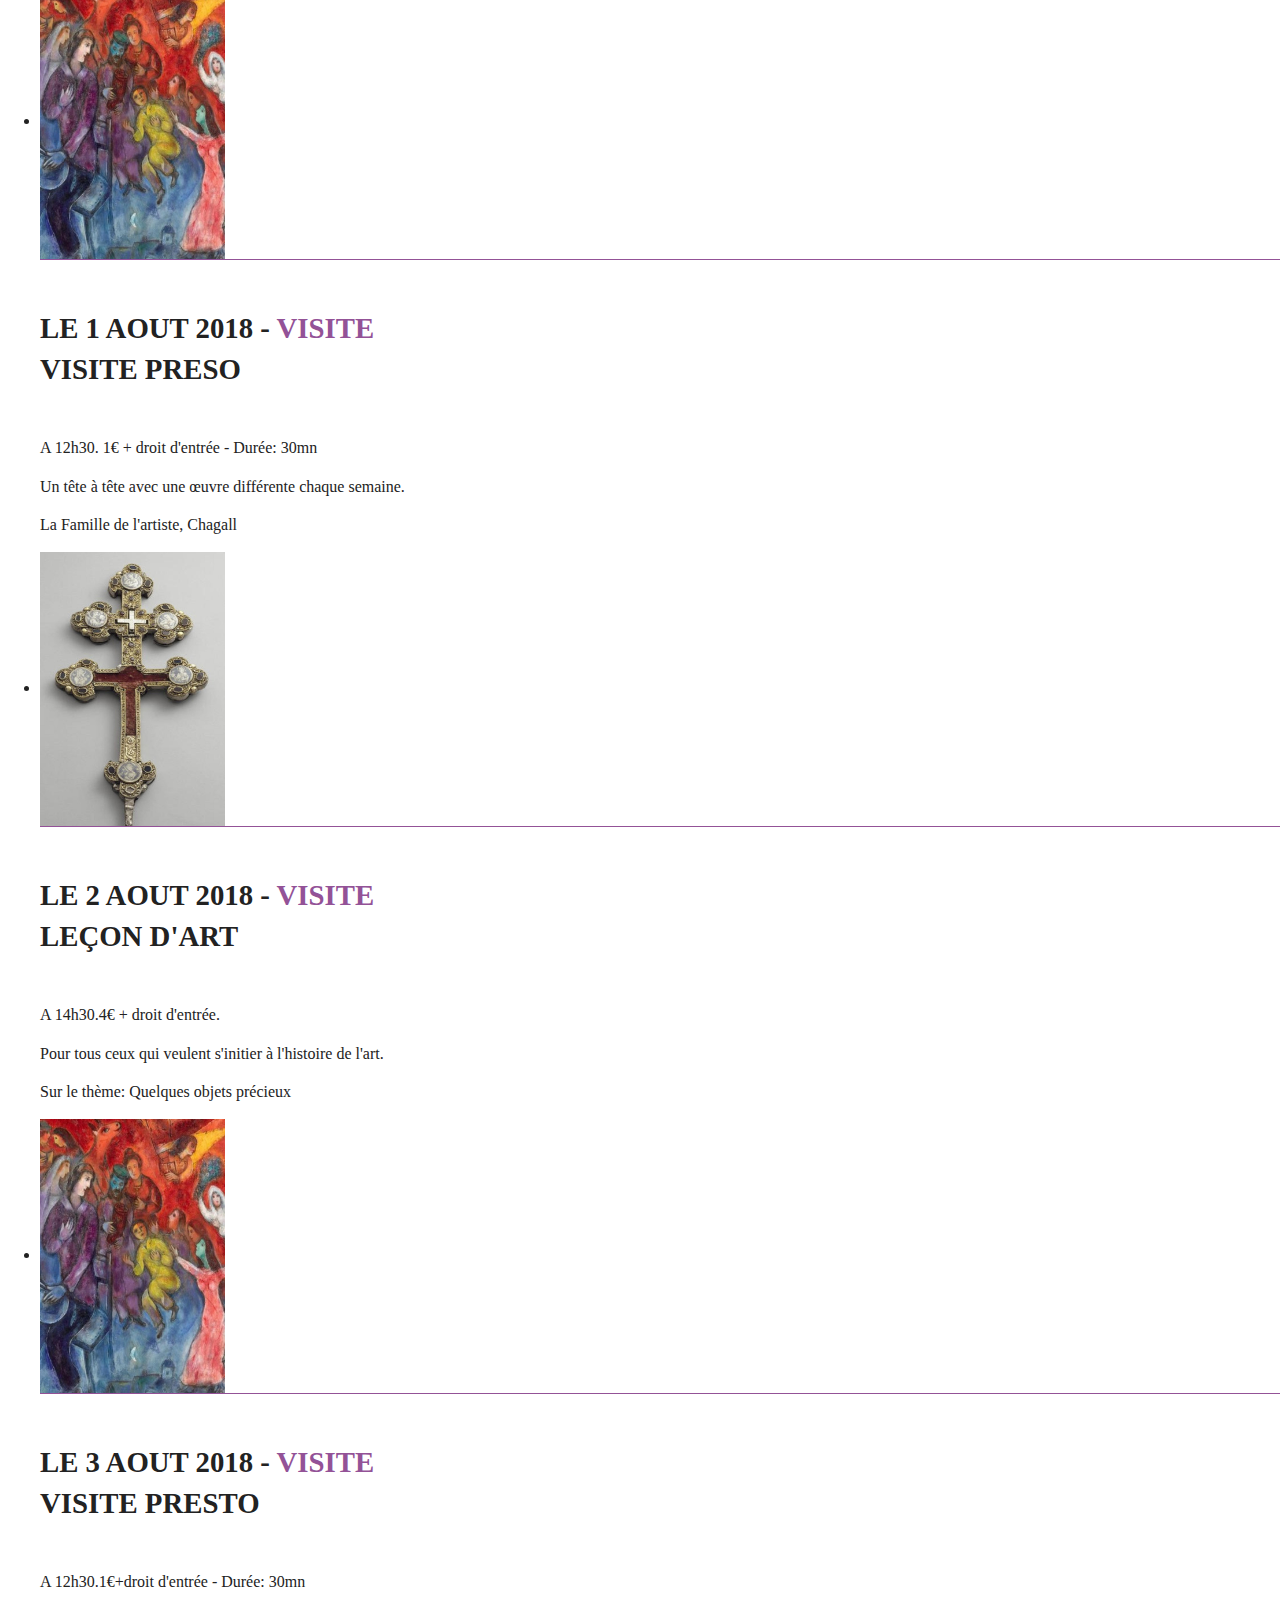
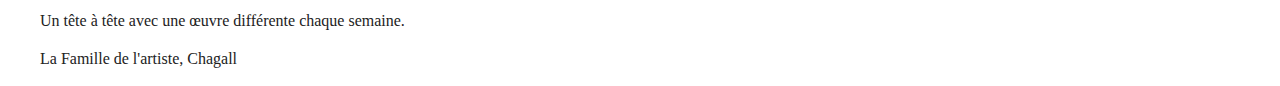
==== commit 497fc573: "agenda page html and add icon" ====
--- a/agenda.html
+++ b/agenda.html
@@ -23,9 +23,15 @@
   <![endif]-->
 
   <!-- Add your site or application content here -->
-
-  <div class="dropdown">
-    <a class="btn btn-secondary dropdown-toggle" href="#" role="button" id="dropdownMenuLink" data-toggle="dropdown" aria-haspopup="true" aria-expanded="false">
+  <div class="headerAgenda">
+    <img  class="calendar my-3" src="img/icons8-today-50.png" alt="">
+<!-- <i class="far fa-calendar-alt calendrier"></i> -->
+<h5 class="text-uppercase font-weight-bold text-monospace text-center my-3">Agenda du musée</h5>
+<img class="direction my-3"src="https://png.icons8.com/ios/40/000000/sort-down-filled.png">
+</div>
+
+  <div class="dropdown dropdownAgenda">
+    <a class="btn btn-secondary dropdown-toggle actuality  my-4" href="#" role="button" id="dropdownMenuLink" data-toggle="dropdown" aria-haspopup="true" aria-expanded="false">
       TOUTES LES ACTUALITES
     </a>
     <div class="dropdown-menu" aria-labelledby="dropdownMenuLink">
@@ -41,73 +47,254 @@
     </div>
   </div>
 
+<!-- <div class=" container row">
+  <div class="imgAgenda imgAgenda1 col-12 col-lg-2"></div>
+ <div class=" col-12 col-lg-9 ">
+<p class="text-agenda">Le 22 juillet 2018 -
+<span class="categorie1">JEUNE PUBLIC</span><br>
+VISITE À CROQUER</p>
+<p class="text-agenda2 font-weight-bold">À 15 h 30. 8 €/ 4 € - Gratuit - de 18 ans.</p>
+</div>
+</div>
+
+<div class="row">
+<div class=" imgAgenda imgAgenda2 col-12 col-lg-2"></div>
+<div class="col-12 col-lg-9">
+<p class="text-agenda">Le 25 juillet 2018 -
+<span class="categorie2">VISITE</span><br>
+VISITE PRESTO</p>
+<p class="text-agenda2 font-weight-bold">À 12h30. 1€ + droit d'entrée- Durée: 30mn.</p>
+</div>
+
+<div class="row container">
+<div class="imgAgenda imgAgenda3 col-12 col-lg-2"></div>
+<div class="col-12 col-lg-9">
+<p class="text-agenda">Le 26 juillet 2018 -
+<span class="categorie2">VISITE</span><br>
+LEÇON D'ART</p>
+<p class="text-agenda2 font-weight-bold">À 14h30.4€ + droit d'entrée.</p>
+</div>
+
+<div class="row container">
+<div class="imgAgenda imgAgenda4 col-12 col-lg-2"></div>
+<div class="col-12 col-lg-9">
+<p class="text-agenda">Le 27 juillet 2018 -
+<span class="categorie2">VISITE</span><br>
+VISITE PRESTO
+<p class="text-agenda2 font-weight-bold">À 12h30.1€ + droit d'entrée - Durée: 30mn</p>
+</div>
+</div>
+
+<div class="container row">
+<div class="imgAgenda imgAgenda5 col-12 col-lg-2"></div>
+<div class="col-12 col-lg-9">
+<p class="text-agenda">Le 29 juillet 2018 -
+<span class="categorie1">JEUNE PUBLIC</span><br>
+A PAS DE LOUP</p>
+<p class="text-agenda2 font-weight-bold">De 15h30 à 17h30. Gratuit pour les - de 18 ans.Autres: 7€/4€.</p>
+</div>
+
+<div class="container row">
+<div class="imgAgenda imgAgenda6 col-12 col-lg-2"></div>
+<div class="col-12 col-lg-9">
+<p class="text-agenda">Le 1 AOÛT 2018 -
+<span class="categorie2">VISITE</span><br>
+VISITE PRESTO</p>
+<p class="text-agenda2 font-weight-bold">À 12h30.1€ + droit d'entrée - Durée:30mn</p>
+</div>
+</div>
+
+<div class="container row">
+<div class="imgAgenda imgAgenda7 col-12 col-lg-2"></div>
+<div class="col-12 col-lg-9">
+<p class="text-agenda">Le 2 AOÛT 2018 -
+<span class="categorie2">VISITE</span><br>
+LEÇON D'ART</p>
+<p class="text-agenda2 font-weight-bold">À 14h30.4€ + droit d'entrée.</p>
+</div>
+
+<div class="container row">
+<div class="imgAgenda imgAgenda8 col-12 col-lg-2"></div>
+<div class="col-12 col-lg-9">
+<p class="text-agenda">Le 3 AOÛT 2018 -
+<span class="categorie2">VISITE</span><br>
+VISITE PRESTO</p>
+<p class="text-agenda2 font-weight-bold">À 12h30.1€+droit d'entrée - Durée:30mn</p>
+</div>
+</div> -->
+
+<!-- <div class="button-next row">
+  <div class="button-next1 col-9"><a href="">SUIVANT</a></div>
+  <img src="https://png.icons8.com/metro/40/000000/forward.png">
+</div> -->
+
+<!-- <footer class="container footer">
+   <div class="footer1 mx-auto">
+   <div class="info">
+     <img src="img/info.png" alt="icone info">
+     <h2 class="my-4 font-weight-bold text-monospace subtitle">INFOS PRATIQUES </h2>
+     <p>OUVERT: LUN. 14H - 18H,</p>
+     <p>MER. > DIM. 10H - 18H. FERMÉ LE MARDI.</p>
+     <p>TARIF PLEIN <strong>7€ </strong>/TARIF RÉDUIT <strong>4€</strong></p>
+     <p>PLACE DE LA RÉPUBLIQUE 59000 LILLE</p>
+   </div>
+   <div class="">
+     <img src="img/musée.png" alt="icone musée">
+     <h2 class="my-4 font-weight-bold text-monospace"><a href="">MUSÉE PRIVÉ</a></h2>
+     <ul>
+       <li><a href="">DEVENIR MÉCÈNE</a></li>
+       <li><a href="">SOUTENIR UN PROJET</a></li>
+       <li><a href="">ORGANISER UN ÉVÈNEMENT</a></li>
+       <li><a href="">ADHÉRER</a></li>
+     </ul>
+   </div>
+   <div class="">
+     <img src="img/presse.png" alt="">
+     <h2 class="my-4 font-weight-bold text-monospace"><a href="">PRESSE</a></h2>
+     <ul>
+       <li><a href="">DOSSIERS DE PRESSE</a></li>
+       <li><a href="">PHOTOTÈQUE</a></li>
+     </ul>
+   </div>
+   <div class="">
+     <img src="img/social.png" alt="icone suivez-nous">
+     <h2 class="my-4 font-weight-bold">SUIVEZ-NOUS</h2>
+     <p>SUR LES RÉSEAUX SOCIAUX</p>
+     <div class="row">
+       <img class="col-2" src="img/twitter-circular-button.png" alt="">
+       <img class="col-2" src="img/facebook.png" alt="">
+       <img class="col-2" src="img/insta.png" alt="">
+       <img class="col-3" src="img/youtube.png" alt="">
+
+
+     </div>
+   </div>
+ </div>
+ <div class="contact">
+
+   <p class="col-3 font-weight-bold"><a href=""><img class="mr-3" src="img/letter.png" alt=""> Nous contacter</a></p>
+   <p class="col-2 font-weight-bold"><a href=""><img class="mr-3" src="img/emo.png" alt="">Vos émotions</a></p>
+   <p class="col-2 font-weight-bold"><a href="">Mentions légales</a></p>
+   <p class="col-2 font-weight-bold"><a href="">Liens</a></p>
+   <p class="col-2 font-weight-bold"><a href="">Plan de site</a></p>
+ </div>
+ <div class="row mecenat mr-3">
+   <p>SITE RÉALISÉ GRÂCE AU MÉCÉNAT DE:</p>
+   <img class="ml-3"src="img/mecene.png" alt="logo of caisse d'épargne"  height="37">
+ </div>
+</footer> -->
 
   <ul class="list-unstyled mx-5  ">
     <li class="media my-5 ">
-      <img class=" " src="img/image1.jpg" alt="Generic placeholder image" width="185" height="274">
-      <div class="media-body ">
-        <h5 class="mt-0 mb-1">Le 22 juillet 2018 - JEUNE PUBLIC<br> VISITE A CROQUER</h5>
-        <p>A 15h30.8€/4€ - Gratuit - de 18 ans.</p>
-      </div>
-    </li>
-    <li class="media my-5 ">
-      <img class=" " src="img/image2.jpg" alt="Generic placeholder image" width="185" height="274">
-
-      <div class="media-body">
-        <h5 class="mt-0 mb-1">LE 25 JUILLET 2018 - VISITE <br> VISITE PRESTO</h5>
-        <p>A 12h30.1€ + droit d'entrée - Durée: 30 mn</p>
-      </div>
-    </li>
-    <li class="media my-5 ">
-      <img class="mr-5 " src="img/image3.jpg" alt="Generic placeholder image " width="185" height="274px">
-      <div class="media-body">
-        <h5 class="mt-0 mb-1">Le 26 JUILLET 2018 - VISITE <br> LEÇON D'ART</h5>
-        <p>A 14h30.4€ + droit d'entrée.</p>
-      </div>
-    </li>
+      <img class=" mr-5" src="img/image1.jpg" alt="Generic placeholder image" width="185" height="274">
+      <div class="media-body green ml-5 pt-3 ">
+        <h5 class="mt-0 mb-1 my-3">Le 22 juillet 2018 - <span class="categorie1"> JEUNE PUBLIC</span><br> VISITE A CROQUER</h5>
+        <p class="font-weight-bold">A 15h30.8€/4€ - Gratuit - de 18 ans.</p>
+        <div class="textagendalg ">
+        <p>Une visite familiale pour découvrir le musée en compagnie d'un plasticien.</p>
+        <p class="font-weight-bold">Croquis, modelage, découpage-collage... une initiation ludique aux arts plastiques.</p>
+        </div>
+      </div>
+    </li>
+
+    <li class="media my-5 ">
+      <img class=" mr-5" src="img/image2.jpg" alt="Generic placeholder image" width="185" height="274">
+      <div class="media-body violet ml-5 pt-3">
+        <div class="borderAgenda borderAgenda1"></div>
+        <h5 class="mt-0 mb-1 my-3">LE 25 JUILLET 2018 - <span class="categorie2">VISITE</span> <br> VISITE PRESTO</h5>
+        <p class="font-weight-bold">A 12h30.1€ + droit d'entrée - Durée: 30 mn</p>
+        <div class="textAgendaLg">
+        <p>Un tête à tête avec une œuvre différente chaque semaine.</p>
+        <p class="font-weight-bold">En forêt de Fontainebleau, Constant Troyon</p>
+        </div>
+      </div>
+    </li>
+
+    <li class="media my-5 ">
+      <img class="mr-5" src="img/image3.jpg" alt="Generic placeholder image " width="185" height="274px">
+      <div class="media-body violet ml-5 pt-3">
+        <div class="borderAgenda borderAgenda2"></div>
+        <h5 class="mt-0 mb-1 my-3">Le 26 JUILLET 2018 - <span class="categorie2"> VISITE</span> <br> LEÇON D'ART</h5>
+        <p class="font-weight-bold">A 14h30.4€ + droit d'entrée.</p>
+        <div class="textAgendaLg ">
+        <p>Pour tous ceux qui veulent s'initier à l'histoire de l'art.</p>
+        <p class="font-weight-bold">Sur le thème: Histoires d'eau (étangs, rivières, torrents)</p>
+        </div>
+      </div>
+    </li>
+
     <li class="media my-5 ">
       <img class="mr-5 " src="img/image4.jpg" alt="Generic placeholder image" width="185" height="274">
-      <div class="media-body">
-        <h5 class="mt-0 mb-1"><strong>LE 27 JUILLET 2018</strong> - VISITE <br> VISITE PRESTO</h5>
-        <p>A 12h30.1€ + droit d'entrée - Durée: 30 mn</p>
-      </div>
-    </li>
+      <div class="media-body violet ml-5 pt-3">
+        <h5 class="mt-0 mb-1 my-3"><strong>LE 27 JUILLET 2018</strong> - <span class="categorie2"> VISITE</span> <br> VISITE PRESTO</h5>
+        <p class="font-weight-bold">A 12h30.1€ + droit d'entrée - Durée: 30 mn</p>
+        <div class="textAgendaLg ">
+        <p>Un tête à tête avec une œuvre différente chaque semaine.</p>
+        <p class="font-weight-bold">En forêt de Fontainebleau, Constant Troyon</p>
+        </div>
+      </div>
+
+    </li>
+
     <li class="media my-5 ">
       <img class="mr-5 " src="img/image5.jpg" alt="Generic placeholder image" width="185" height="274">
-      <div class="media-body">
-        <h5 class="mt-0 mb-1">LE 29 JUILLET 2018 - JEUNE PUBLIC <br> A PAS DE LOUP</h5>
-        <p>De 15h30 à 17h30.Gratuit pour les - de 18 ans.Autres: 7€/4€.</p>
-      </div>
-    </li>
+      <div class="media-body green ml-5 pt-3">
+        <h5 class="mt-0 mb-1 my-3">LE 29 JUILLET 2018 - <span class="categorie1">JEUNE PUBLIC </span><br> A PAS DE LOUP</h5>
+        <p class="font-weight-bold">De 15h30 à 17h30.Gratuit pour les - de 18 ans.Autres: 7€/4€.</p>
+        <div class="textAgendaLg ">
+        <p>Au cœur des collections, partez à la recherche du loup qui vous fera découvrir le musée en jouant !</p>
+        <p class="font-weight-bold">Entrez, visitez, cherchez... et surtout: gare au loup!.</p>
+        </div>
+      </div>
+
+    </li>
+
     <li class="media my-5 ">
       <img class="mr-5 " src="img/image6.jpg" alt="Generic placeholder image " width="185" height="274px">
-      <div class="media-body">
-        <h5 class="mt-0 mb-1">LE 1 AOUT 2018 - VISITE <br> VISITE PRESO</h5>
-        <p>A 12h30. 1€ + droit d'entrée - Durée: 30mn</p>
-      </div>
-    </li>
+      <div class="media-body violet ml-5 pt-3">
+        <h5 class="mt-0 mb-1 my-3">LE 1 AOUT 2018 -<span class="categorie2"> VISITE</span> <br> VISITE PRESO</h5>
+        <p class="font-weight-bold">A 12h30. 1€ + droit d'entrée - Durée: 30mn</p>
+        <div class="textAgendaLg ">
+        <p>Un tête à tête avec une œuvre différente chaque semaine.</p>
+        <p class="font-weight-bold">La Famille de l'artiste, Chagall</p>
+        </div>
+      </div>
+
+    </li>
+
     <li class="media my-5 ">
       <img class="mr-5 " src="img/image7.jpg" alt="Generic placeholder image" width="185" height="274">
-      <div class="media-body">
-        <h5 class="mt-0 mb-1">LE 2 AOUT 2018 - VISITE <br> LEÇON D'ART</h5>
-        <p>A 14h30.4€ + droit d'entrée.</p>
-      </div>
-    </li>
+      <div class="media-body violet ml-5 pt-3">
+        <h5 class="mt-0 mb-1 my-3">LE 2 AOUT 2018 - <span class="categorie2">VISITE </span><br> LEÇON D'ART</h5>
+        <p class="font-weight-bold">A 14h30.4€ + droit d'entrée.</p>
+        <div class="textAgendaLg ">
+        <p>Pour tous ceux qui veulent s'initier à l'histoire de l'art.</p>
+        <p class="font-weight-bold">Sur le thème: Quelques objets précieux</p>
+        </div>
+      </div>
+
+    </li>
+
     <li class="media my-5 ">
       <img class="mr-5 " src="img/image8.jpg" alt="Generic placeholder image" width="185" height="274">
-      <div class="media-body">
-        <h5 class="mt-0 mb-1">LE 3 AOUT 2018 - VISITE <br> VISITE PRESTO</h5>
-        <p>A 12h30.1€+droit d'entrée - Durée: 30mn</p>
-      </div>
+      <div class="media-body violet ml-5 pt-3">
+        <h5 class="mt-0 mb-1 my-3">LE 3 AOUT 2018 -<span class="categorie2"> VISITE </span><br> VISITE PRESTO</h5>
+        <p class="font-weight-bold">A 12h30.1€+droit d'entrée - Durée: 30mn</p>
+        <div class="textAgendaLg  ">
+        <p>Un tête à tête avec une œuvre différente chaque semaine.</p>
+        <p class="font-weight-bold">La Famille de l'artiste, Chagall</p>
+        </div>
+      </div>
+
     </li>
   </ul>
 
 
-  <footer class="container-fluid footer">
+  <!-- <footer class="container-fluid .footer d-block">
     <div class="row footer1 mx-auto">
     <div class="col-3 info">
       <img src="img/info.png" alt="icone info">
-      <h2 class="my-4 font-weight-bold text-monospace subtitle">INFOS PRATIQUES </h2>
+      <h2 class="my-4 font-weight-bold text-monospace">INFOS PRATIQUES </h2>
       <p>OUVERT: LUN. 14H - 18H,</p>
       <p>MER. > DIM. 10H - 18H. FERMÉ LE MARDI.</p>
       <p>TARIF PLEIN <strong>7€ </strong>/TARIF RÉDUIT <strong>4€</strong></p>
@@ -157,7 +344,7 @@
     <p>SITE RÉALISÉ GRÂCE AU MÉCÉNAT DE:</p>
     <img class="ml-3"src="img/mecene.png" alt="logo of caisse d'épargne"  height="37">
   </div>
-  </footer>
+  </footer> -->
   <script>$('.dropdown-toggle').dropdown()</script>
   <script src="https://code.jquery.com/jquery-3.3.1.slim.min.js" integrity="sha384-q8i/X+965DzO0rT7abK41JStQIAqVgRVzpbzo5smXKp4YfRvH+8abtTE1Pi6jizo" crossorigin="anonymous"></script>
   <script src="https://cdnjs.cloudflare.com/ajax/libs/popper.js/1.14.3/umd/popper.min.js" integrity="sha384-ZMP7rVo3mIykV+2+9J3UJ46jBk0WLaUAdn689aCwoqbBJiSnjAK/l8WvCWPIPm49" crossorigin="anonymous"></script>
--- a/css/main.css
+++ b/css/main.css
@@ -98,12 +98,9 @@
    ========================================================================== */
 
 
-.individual, .group, .family, .student, .teacher {
-
-
 /*navbar*/
 
-  nav{
+  /* nav{
     background-color: #1d1d1e;
   }
 
@@ -120,7 +117,7 @@
     color: red;
 }
 
- /* footer */
+
 
 
   .container-fluid .menu p{
@@ -161,11 +158,11 @@
   .container-fluid .downarrow i:hover{
     color: #d8383f!important;
     transition: 0.5s;
-  }
+  } */
 
 /*Carousel part*/
 
-  .carousel-inner .carousel-caption{
+  /* .carousel-inner .carousel-caption{
     margin-top: 150px;
     padding : 90px;
     border : 15px solid white;
@@ -189,11 +186,11 @@
     text-transform: uppercase;
     font-weight: lighter;
     font-size: 40px;
-  }
+  } */
 
   /*4 keys*/
 
-  .presentoeuvre{
+  /* .presentoeuvre{
     background-color: #1d1d1e;
   }
 
@@ -204,12 +201,11 @@
 
   .presentoeuvre p{
     font-size:20px;
-  }
+  } */
 
 /*Oeuvres*/
-
+/*
 .bosch, .madone, .miroir, .perspective{
-
   height: 80vh;
   background-size: cover;
 }
@@ -228,19 +224,10 @@
   line-height: 30px;
 }
 
-
-.title {
-  font-size: 1.7rem;
-  text-transform: uppercase;
-  font-family: "lovelo";
-  margin-top: 20px;
-  margin-left: 10%;
-
 .container-fluid .text .profil{
   font-size: 20px;
   width : 65%;
   line-height: 30px;
-
 }
 
 
@@ -250,77 +237,20 @@
 
 .madone{
   background-image: url(../img/EPM.jpg);
-
-
-       width: 100%;
-       padding: 85px 90px 0px;
-       background-color: #1D1D1E;
-       color: #FFF;
-   }
- .footer1 p, li {
-
-font-size: 11px;
-line-height: 1.8em;
-}
-.footer .subtitle{
-vertical-align: baseline;
-font-size: 21px !important;
-letter-spacing: 0.07em;
-margin-bottom: 15px !important;
-margin-top: 0px !important;
-}
-a{
-  color: inherit;
-}
-.info p{
-  line-height: 0.3em;
-  font-size: x-small;
-}
-a:hover{
-  color:#D8383F;
-  text-decoration: none;
-}
-.mecenat{
-  justify-content: right;
-}
-.mecenat p{
-margin-top: 14px;
-vertical-align: top;
-margin-right: 35px;
-font-size: 9px;
-color:#7B7C7E;
-}
-.contact{     /* footer */
-  margin-top: ;
-border-top: 1px solid white;
-padding-top: 20px;
-width: 98%;
-
-
-}
-
-
-/* =============== Second Part ============================================== */
+}
+
 
 .miroir{
   background-image: url(../img/LVLT.jpg);
 }
 
-
 .perspective{
   background-image: url(../img/LFH.jpg);
-}
-
-
-.visit-parcours {
-  color: white;
-  font-size: 24px;
-  text-align: center;
+} */
 
 /*MORE*/
 
-.social{
-
+/* .social{
   text-transform: uppercase;
   background-color: #1d1d1e;
   width : 100%;
@@ -339,219 +269,6 @@
   letter-spacing: 4px;
 }
 
-
-.icon-pba {
-  width: 5%;
-  position: absolute;
-  left: 32%;
-  top: 35%;
-}
-
-.icon-triangle {
-  width: 15%;
-  position: relative;
-  left: 42.5%;
-}
-
-/* =============== Third Part =============================================== */
-
-.BG, .grand-bleu, .love, .table, .angel, .beast, .blonde, .architecture {
-  height: 75vh;
-  width: 25%;
-  background-size: cover;
-}
-
-.BG {
-  background-image: url(../img/Beaux-Gosses.jpg);
-}
-
-.grand-bleu {
-  background-image: url(../img/Le-grand-bleu.jpg);
-}
-
-.love {
-  background-image: url(../img/Love-etc.jpg);
-}
-
-.table {
-  background-image: url(../img/A-Table-!.jpg);
-}
-
-.angel {
-  background-image: url(../img/Anges-et-Demons.jpg);
-}
-
-.beast {
-  background-image: url(../img/Histoires-de-betes.jpg);
-}
-
-.blonde {
-  background-image: url(../img/Blondes-et-brunes.jpg);
-}
-
-.architecture {
-  background-image: url(../img/Ar-t-chitecture.jpg);
-}
-
-.bg-white {
-  width: 70%;
-  height: 35%;
-  position: relative;
-  margin: auto;
-  text-align: left;
-}
-
-.time {
-  margin-left: 7%;
-  color: #868687;
-  font-size: 16px;
-  position: relative;
-  bottom: 16%;
-}
-
-.clock {
-  width: 15%;
-}
-
-.min {
-  font-size: 18px;
-  font-weight: bold;
-}
-
-.time:hover {
-  color: #d8383f;
-}
-
-/* =============== Tourth Part =============================================== */
-
-.incontournable {
-  font-size: 24px;
-  text-align: center;
-  text-transform: uppercase;
-  letter-spacing: 0.3%;
-  font-family: "Lovelo";
-  padding-top: 4%;
-  font-weight: bold;
-}
-
-.bg-oeuvre {
-  width: 70%;
-  height: 35%;
-  background-color: white;
-  position: relative;
-  margin-top: auto;
-  margin-bottom: auto;
-}
-
-.oeuvre1, .oeuvre2, .oeuvre3 {
-  width: 20%;
-  height: 65vh;
-  margin-left: 7%;
-  margin-top: 2%;
-  margin-bottom: 5%;
-  background-size: cover;
-}
-
-.text-oeuvre {
-  text-align: right;
-  margin-right: 10%;
-}
-
-.time-oeuvre {
-  font-size: 50px;
-  font-family: "Lovelo";
-}
-
-.min-oeuvre {
-  font-size: 40px;
-  font-family: "biko";
-  font-weight: bold;
-}
-
-.title-oeuvre {
-  line-height: 15px;
-}
-
-.oeuvre1 {
-  background-image: url(../img/4-oeuvres.jpg);
-}
-
-.oeuvre2 {
-  background-image: url(../img/8-oeuvres.jpg);
-}
-
-.oeuvre3 {
-  background-image: url(../img/12-oeuvres.jpg);
-}
-
-/* =============== last Part ================================================ */
-
-.bandeau-mobile {
-  position: relative;
-  min-height: 150px;
-  width: 100%;
-  background-color: #D8383F;
-  color: #FFF;
-  text-align: center;
-}
-
-.bandeau-mobile p {
-  font-size: 24px;
-  margin-left: 42%;
-  vertical-align: middle;
-  padding-top: 51px;
-  text-align: left;
-  padding-bottom: 35px;
-  text-transform: uppercase;
-  line-height: 25px;
-}
-
-.bandeau-mobile .title-bandeau .app-mobile {
-  font-family: "lovelo";
-}
-
-.icon-tablet, .icon-mobile {
-  width: 50%;
-  background-repeat: no-repeat;
-  background-position: center;
-}
-
-.icon-tablet:hover, .icon-mobile:hover {
-  background-repeat: no-repeat;
-  background-position: center;
-}
-
-.icon-tablet {
-  width: 100%;
-  height: 100%;
-  background-image: url(../img/tab.png);
-}
-
-.icon-mobile {
-  width: 100%;
-  height: 100%;
-  background-image: url(../img/mobile.png);
-}
-
-.icon-tablet:hover {
-  width: 100%;
-  height: 100%;
-  background-image: url(../img/tab-hover.png);
-}
-
-.icon-tablet:hover {
-  width: 100%;
-  background-image: url(../img/mobile-hover.png);
-}
-
-/* ==========================================================================
-   Media Queries
-   ========================================================================== */
-
-@media (min-width: 576px) {}
-
-@media (min-width: 768px) {}
-
 .social .clone{
   padding-left : 133px;
 }
@@ -570,17 +287,150 @@
 
 .social .insta:hover{
   color :white;
-}
-
-
-
-/*5pictures galery*/
-
-.container-fluid .lastgalery a img:hover{
-  background-color: red!important;
-  transition: 0.8s;
-}
-
+} */
+
+
+  /* FOOTER */
+/*
+  .footer1 p, li {
+
+ font-size: 11px;
+ line-height: 1.8em;
+ }
+ .footer .subtitle{
+ vertical-align: baseline;
+ font-size: 21px !important;
+ letter-spacing: 0.07em;
+ margin-bottom: 15px !important;
+ margin-top: 0px !important;
+ }
+ a{
+   color: inherit;
+ }
+ .info p{
+   line-height: 0.3em;
+   font-size: x-small;
+ }
+ a:hover{
+   color:#D8383F;
+   text-decoration: none;
+ }
+ .mecenat{
+   justify-content: right;
+ }
+ .mecenat p{
+ margin-top: 14px;
+ vertical-align: top;
+ margin-right: 35px;
+ font-size: 9px;
+ color:#7B7C7E;
+ }
+ .contact{     /* footer */
+   /* margin-top: ;
+ border-top: 1px solid white;
+ padding-top: 20px;
+ width: 98%;
+ } */
+
+ /* AGENDA */
+
+.actuality{
+  border: 4px solid Black;
+  color: black;
+  background-color: white;
+  font-weight: bold;
+}
+h5{
+  font-size: 1.8rem;
+}
+.borderAgenda{
+  position: absolute;
+  right: 47px;
+  top:655px;
+  width: 37px;
+height: 37px;
+border-top: solid 16px #935297;
+border-right: solid 16px #935297;
+}
+.borderAgenda1{
+top:655px;
+}
+.borderAgenda2{
+  top: 977px;
+}
+.dropdownAgenda{
+  position: relative;
+right: auto;
+top: auto;
+margin-top: 20px;
+display: block;
+margin-left: auto;
+margin-right: auto;
+width: 240px;
+}
+
+.green{
+  border-top: 1px solid #79a506;
+}
+
+.violet{
+  border-top: 1px solid #935297;
+}
+
+
+
+ .imgAgenda{
+   background-size: cover;
+   width: 100%;
+   height: 274px;
+   background-position: center ,center;
+ }
+ .imgAgenda1{
+ background-image: url(../img/image1.jpg);
+}
+.imgAgenda2{
+background-image: url(../img/image2.jpg);
+}
+.imgAgenda3{
+background-image: url(../img/image3.jpg);
+}
+.imgAgenda4{
+background-image: url(../img/image4.jpg);
+}
+.imgAgenda5{
+background-image: url(../img/image5.jpg);
+}
+.imgAgenda6{
+background-image: url(../img/image6.jpg);
+}
+.imgAgenda7{
+background-image: url(../img/image7.jpg);
+}
+.imgAgenda8{
+background-image: url(../img/image8.jpg);
+}
+
+.text-agenda{
+  font-size: 1.05rem;
+  font-family: "loveloblack", sans-serif;
+}
+.categorie1{
+  color: #79a506;
+
+}
+.categorie2{
+  color: #935297;
+  
+}
+
+.text-agenda2{
+  color:#1D1D1E;
+  font-size: 15px;
+}
+.calendar, .direction{
+  display: block;
+  margin: auto;
+}
 
 
 /* ==========================================================================
@@ -672,7 +522,7 @@
 @media only screen and (max-width: 980px){
 
 /*NAV*/
-  nav .navbar-nav .nav-item a{
+  /* nav .navbar-nav .nav-item a{
     text-align: center;
     margin-top: 20px;
     border : 1px solid white;
@@ -719,15 +569,15 @@
 
 .container-fluid .downarrow{
   display : none;
-}
+} */
 
 /*carousel*/
 
-.carousel img{
+/* .carousel img{
   height : 65vh;
-}
+} */
 /*theme*/
-
+/*
 .container-fluid .text{
   margin-top: 80px;
   margin-left: 70px;
@@ -747,10 +597,10 @@
   font-size: 20px;
   width : 65%;
   line-height: 30px;
-}
+} */
 
 /*social*/
-
+/*
 .social{
   text-transform: uppercase;
   background-color: #1d1d1e;
@@ -779,11 +629,11 @@
   border: none;
   text-align: center;
   font-size: 20px;
-}
+} */
 
 /*lastgalery*/
 
-.container-fluid .lastgalery{
+/* .container-fluid .lastgalery{
   width : 100%;
 }
 
@@ -817,7 +667,7 @@
   font-size: 20px;
   width : 65%;
   line-height: 30px;
-}
+} */
 
 }
 @media print,
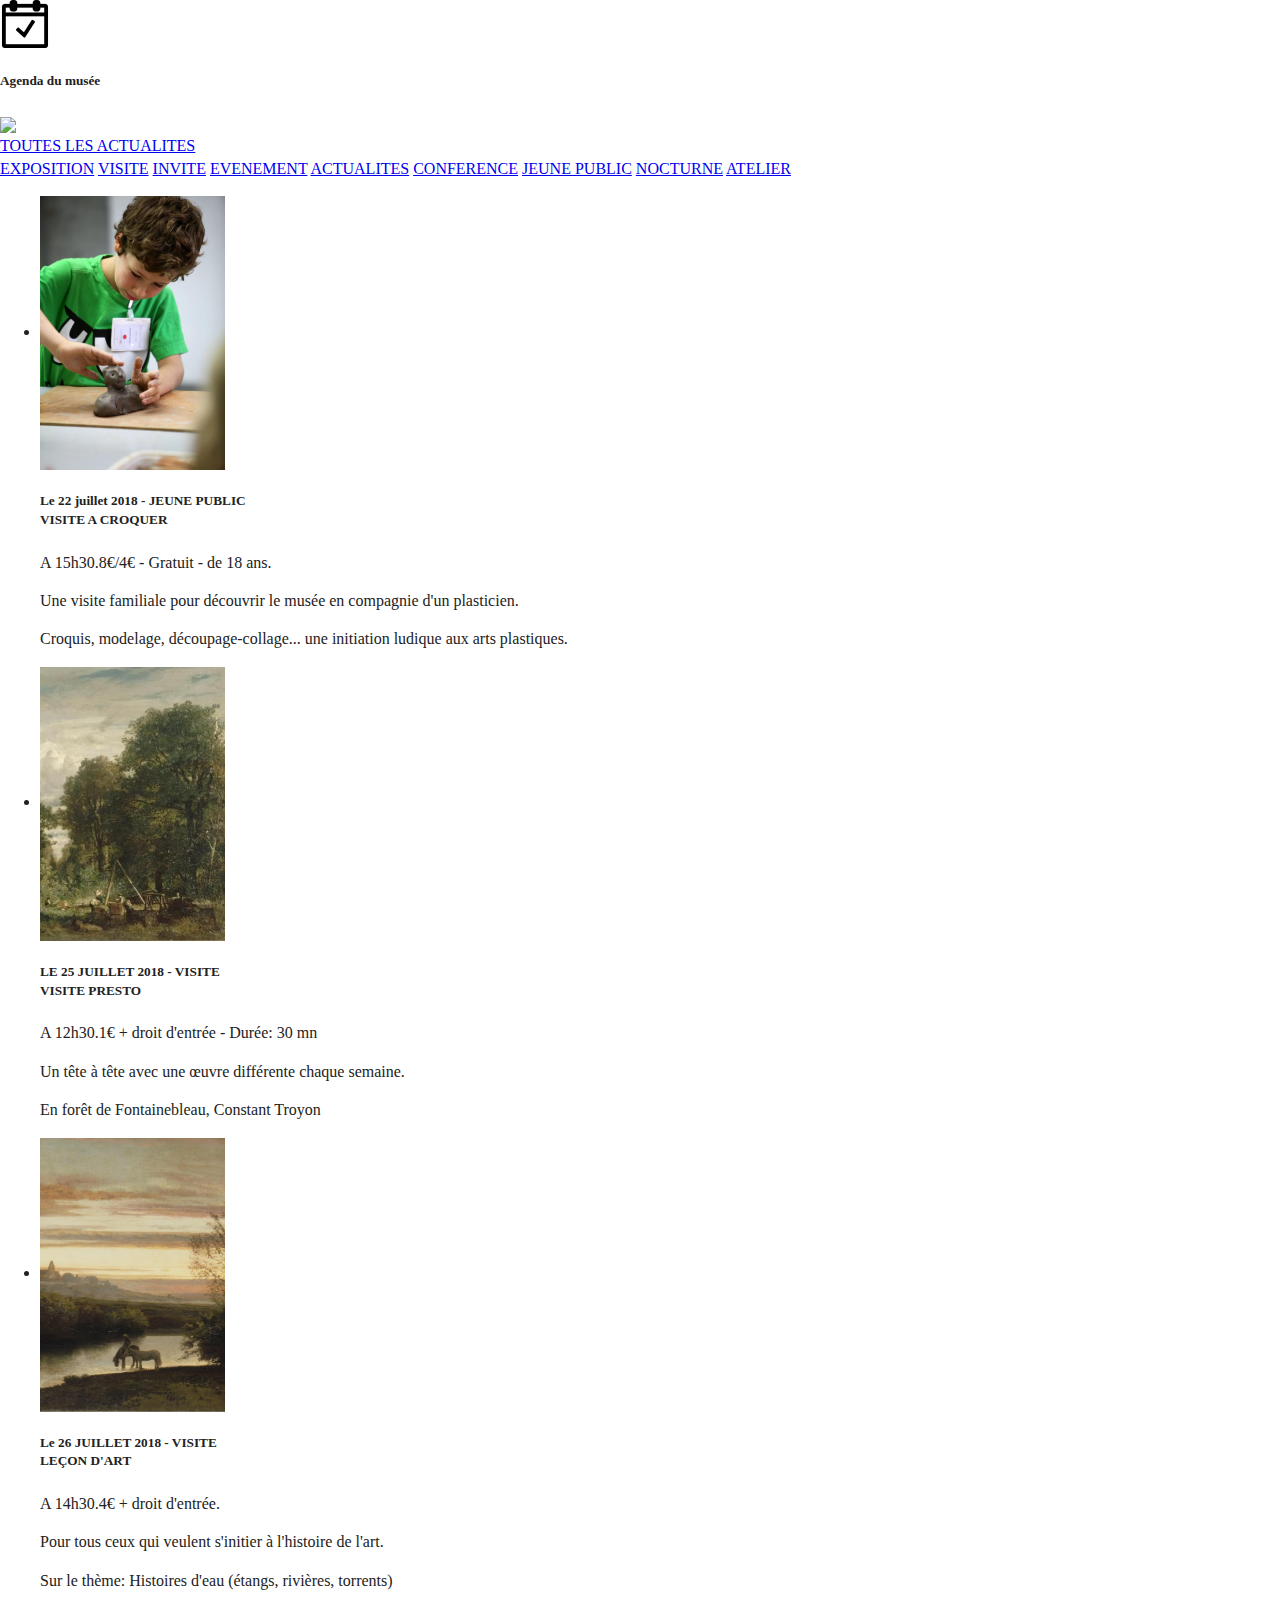
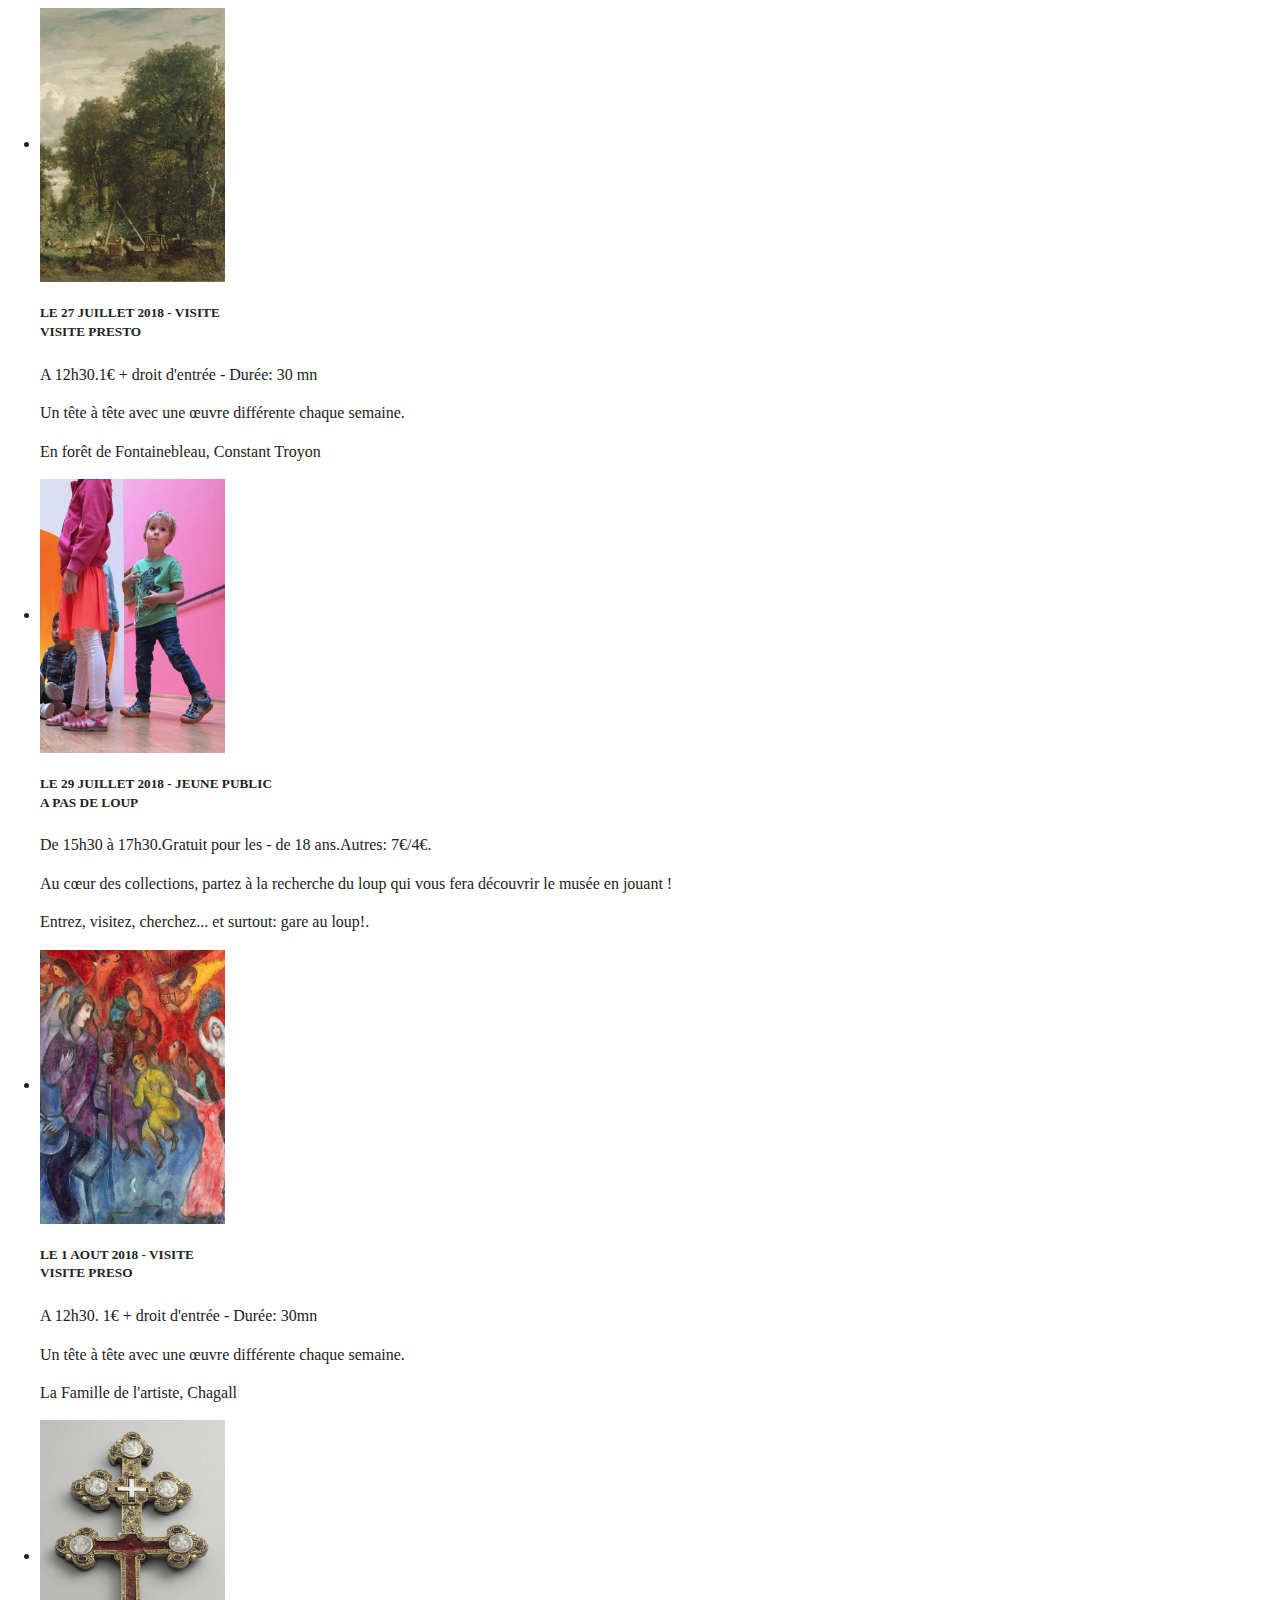
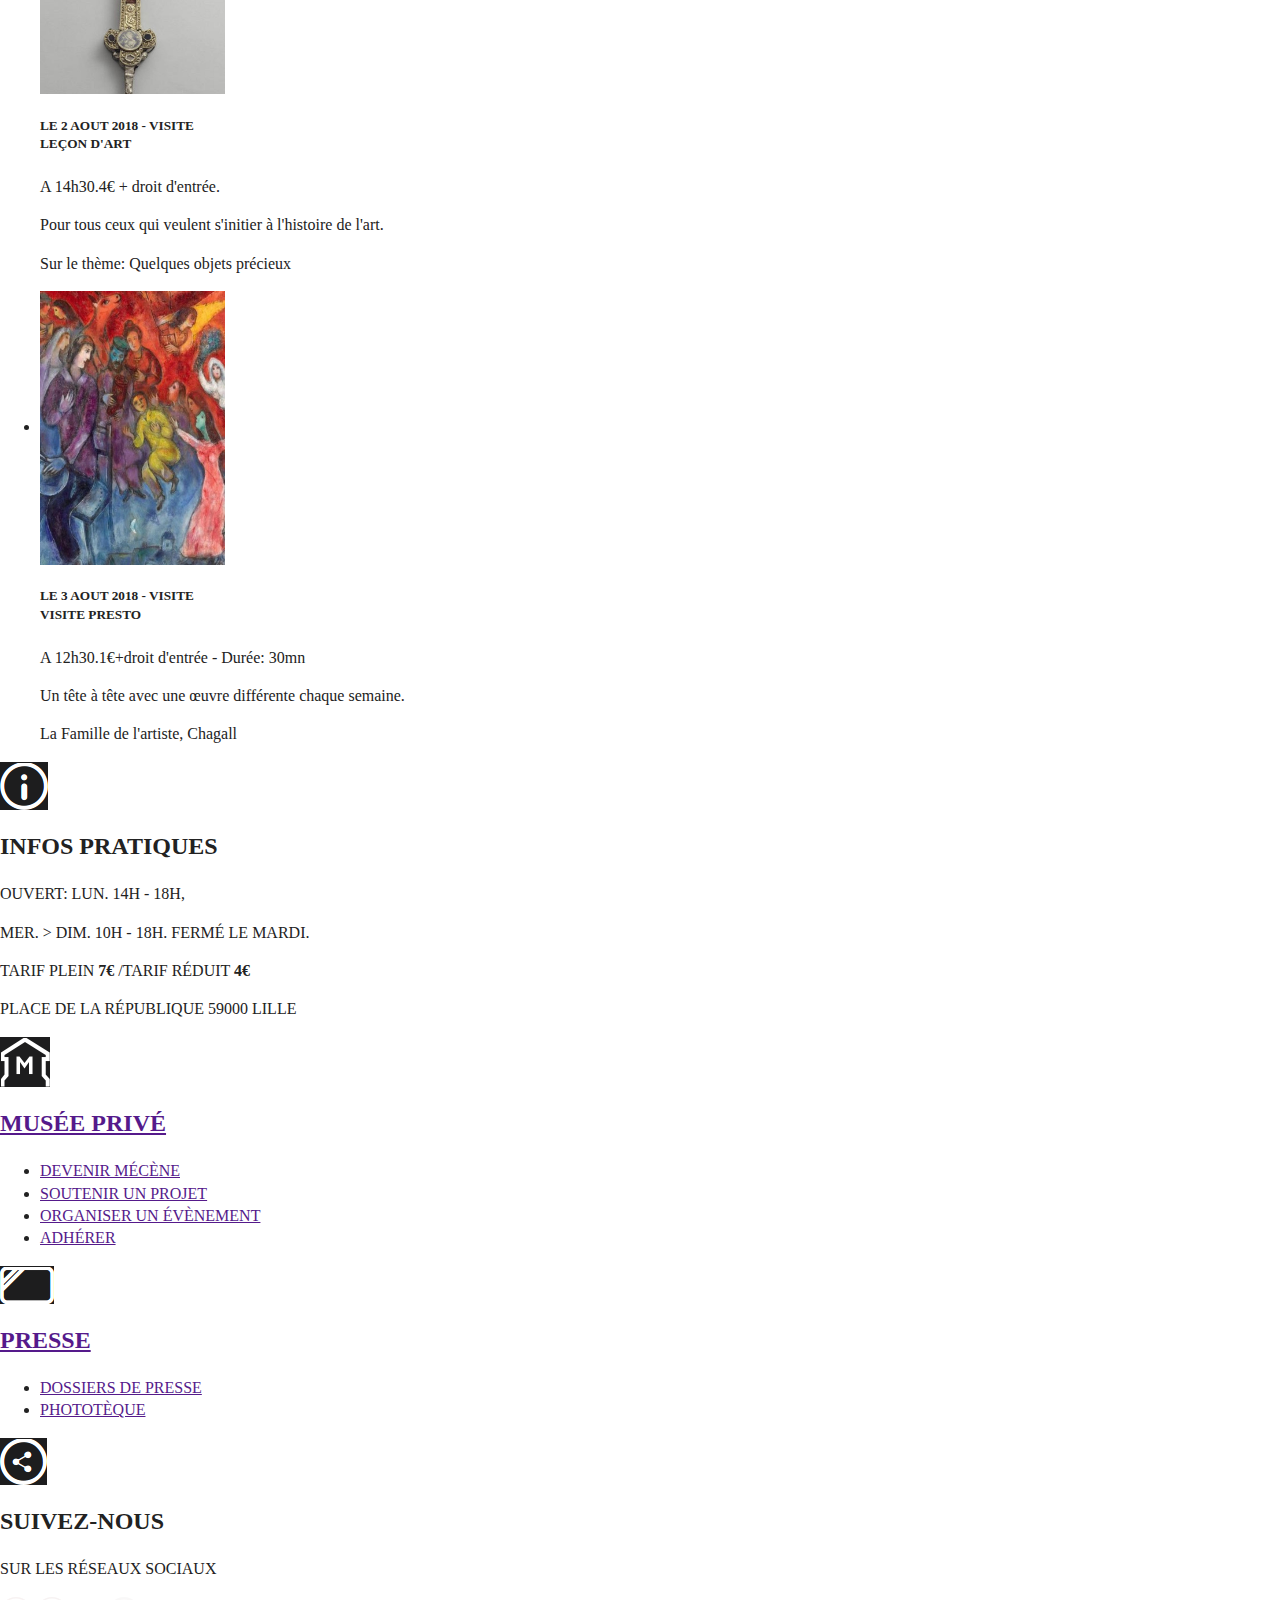
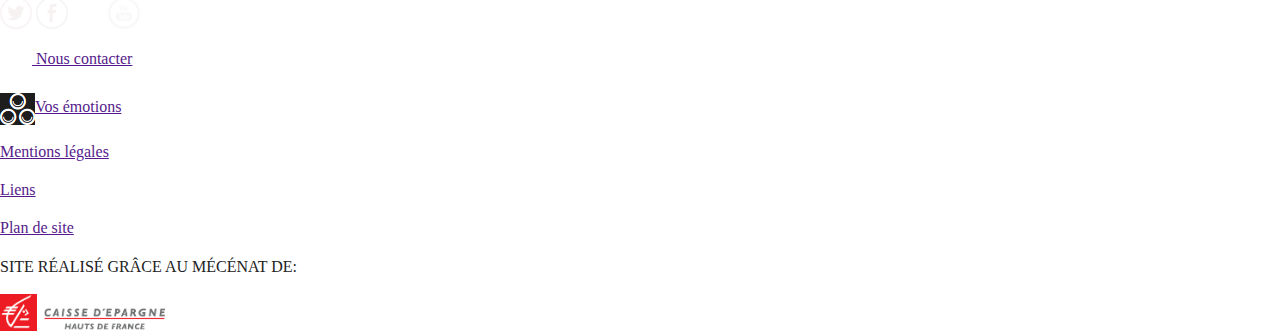
==== commit dad58646: "add changes" ====
--- a/agenda.html
+++ b/agenda.html
@@ -290,11 +290,13 @@
   </ul>
 
 
-  <!-- <footer class="container-fluid .footer d-block">
+
+  <section class=" footerAgenda">
+
     <div class="row footer1 mx-auto">
     <div class="col-3 info">
       <img src="img/info.png" alt="icone info">
-      <h2 class="my-4 font-weight-bold text-monospace">INFOS PRATIQUES </h2>
+      <h2 class="my-4 font-weight-bold text-monospace subtitle">INFOS PRATIQUES </h2>
       <p>OUVERT: LUN. 14H - 18H,</p>
       <p>MER. > DIM. 10H - 18H. FERMÉ LE MARDI.</p>
       <p>TARIF PLEIN <strong>7€ </strong>/TARIF RÉDUIT <strong>4€</strong></p>
@@ -344,7 +346,7 @@
     <p>SITE RÉALISÉ GRÂCE AU MÉCÉNAT DE:</p>
     <img class="ml-3"src="img/mecene.png" alt="logo of caisse d'épargne"  height="37">
   </div>
-  </footer> -->
+</section> 
   <script>$('.dropdown-toggle').dropdown()</script>
   <script src="https://code.jquery.com/jquery-3.3.1.slim.min.js" integrity="sha384-q8i/X+965DzO0rT7abK41JStQIAqVgRVzpbzo5smXKp4YfRvH+8abtTE1Pi6jizo" crossorigin="anonymous"></script>
   <script src="https://cdnjs.cloudflare.com/ajax/libs/popper.js/1.14.3/umd/popper.min.js" integrity="sha384-ZMP7rVo3mIykV+2+9J3UJ46jBk0WLaUAdn689aCwoqbBJiSnjAK/l8WvCWPIPm49" crossorigin="anonymous"></script>
--- a/css/main.css
+++ b/css/main.css
@@ -11,9 +11,9 @@
    ========================================================================== */
 
 html {
-    color: #222;
-    font-size: 1em;
-    line-height: 1.4;
+  color: #222;
+  font-size: 1em;
+  line-height: 1.4;
 }
 
 /*
@@ -27,13 +27,13 @@
  */
 
 ::-moz-selection {
-    background: #b3d4fc;
-    text-shadow: none;
+  background: #b3d4fc;
+  text-shadow: none;
 }
 
 ::selection {
-    background: #b3d4fc;
-    text-shadow: none;
+  background: #b3d4fc;
+  text-shadow: none;
 }
 
 /*
@@ -41,12 +41,12 @@
  */
 
 hr {
-    display: block;
-    height: 1px;
-    border: 0;
-    border-top: 1px solid #ccc;
-    margin: 1em 0;
-    padding: 0;
+  display: block;
+  height: 1px;
+  border: 0;
+  border-top: 1px solid #ccc;
+  margin: 1em 0;
+  padding: 0;
 }
 
 /*
@@ -55,13 +55,8 @@
  * https://github.com/h5bp/html5-boilerplate/issues/440
  */
 
-audio,
-canvas,
-iframe,
-img,
-svg,
-video {
-    vertical-align: middle;
+audio, canvas, iframe, img, svg, video {
+  vertical-align: middle;
 }
 
 /*
@@ -69,9 +64,9 @@
  */
 
 fieldset {
-    border: 0;
-    margin: 0;
-    padding: 0;
+  border: 0;
+  margin: 0;
+  padding: 0;
 }
 
 /*
@@ -79,7 +74,7 @@
  */
 
 textarea {
-    resize: vertical;
+  resize: vertical;
 }
 
 /* ==========================================================================
@@ -87,117 +82,128 @@
    ========================================================================== */
 
 .browserupgrade {
-    margin: 0.2em 0;
-    background: #ccc;
-    color: #000;
-    padding: 0.2em 0;
+  margin: 0.2em 0;
+  background: #ccc;
+  color: #000;
+  padding: 0.2em 0;
 }
 
 /* ==========================================================================
    Author's custom styles
    ========================================================================== */
 
-
 /*navbar*/
 
-  /* nav{
-    background-color: #1d1d1e;
-  }
-
-  nav .titre img{
-    width : 100%;
-  }
-  nav a{
-    font-family: 'lovelo', sans-serif;
-    text-transform: uppercase;
-    font-size: 16px;
-    font-weight: bold;
-  }
-  .navbar-default .navbar-nav > li > a:hover, .navbar-default .navbar-nav > li > a:focus {
-    color: red;
-}
-
-
-
-
-  .container-fluid .menu p{
-    margin-top: 150px;
-    padding : 90px;
-    border : 15px solid white;
-    border-left : none;
-    border-right: none;
-    color : white;
-    font-size: 20px;
-  }
-
-  .container-fluid .row img{
-    width:100%;
-  }
-
-  .container-fluid .menu i{
-    font-size: 40px;
-  }
-  .container-fluid .menu span{
-    font-size: 40px;
-    font-weight: bold;
-  }
-
-  .container-fluid .menu a:hover{
-    text-decoration: none;
-  }
-
-  .container-fluid .menu i:hover{
-    color : #d8383f;
-    transition: 0.5s
-  }
-
-  .container-fluid .downarrow i{
-    margin:auto;
-  }
-
-  .container-fluid .downarrow i:hover{
-    color: #d8383f!important;
-    transition: 0.5s;
-  } */
-
-/*Carousel part*/
-
-  /* .carousel-inner .carousel-caption{
-    margin-top: 150px;
-    padding : 90px;
-    border : 15px solid white;
-    border-left : none;
-    border-right: none;
-    color : white;
-    font-size: 20px;
-  }
-
-  .carousel-inner .carousel-item h1 i:hover{
-    color: #d8383f!important;
-    transition: 0.5s;
-  }
-
-  .carousel-inner .carousel-item h1{
-    font-weight: bold;
-    font-size: 50px;
-  }
-
-  .carousel-inner .carousel-item span{
-    text-transform: uppercase;
-    font-weight: lighter;
-    font-size: 40px;
-  } */
-
-  /*4 keys*/
-
-  /* .presentoeuvre{
-    background-color: #1d1d1e;
-  }
-
-  .presentoeuvre h1,p{
-    font-weight: bold;
-    font-size: 35px;
-  }
+nav {
+  background-color: #1d1d1e;
+}
+
+nav .titre img {
+  width: 100%;
+}
+
+nav a {
+  font-family: 'lovelo', sans-serif;
+  text-transform: uppercase;
+  font-size: 16px;
+  font-weight: bold;
+}
+
+.navbar-default .navbar-nav>li>a:hover, .navbar-default .navbar-nav>li>a:focus {
+  color: red;
+}
+
+.nav-item a.nav-link:hover {
+  color: #d8383f !important;
+  transition: 0.5s;
+}
+
+nav .searchinput form input {
+  position: relative;
+  border-radius: 0px;
+  background-color: #1d1d1e;
+  border: 4px solid white;
+}
+
+nav .searchinput form button {
+  position: absolute;
+  margin-left: -40px;
+  margin-top: 4px;
+  color: white;
+  background-color: #1d1d1e;
+  border: none;
+}
+
+nav .searchinput form input:hover {
+  border: 4px solid red;
+}
+
+nav .btn .btn {
+  border: 4px solid white;
+  background-color: black;
+  border-radius: 0px;
+  width: 100px;
+  height: 35px;
+  font-family: 'Open Sans', sans-serif;
+  font-size: 17px;
+  text-align: center;
+  font-weight: bold;
+  background-color: #1d1d1e;
+}
+
+nav .btn .btn:hover {
+  border: 4px solid #d8383f !important;
+}
+
+nav .searchinput form button:hover {
+  color: #d8383f !important;
+  background-color: #1d1d1e;
+  ;
+}
+
+nav .searchinput form button:hover {
+  color: #d8383f !important;
+  background-color: #1d1d1e;
+  transition: 0.6s;
+}
+
+nav .dropdown a {
+  font-size: 15px;
+  font-weight: lighter;
+  text-transform: lowercase;
+  border-radius: 0px;
+}
+
+nav .dropdown-menu {
+  background-color: #1d1d1e;
+  border-radius: 0px;
+}
+
+nav .dropdown-menu a:hover {
+  color: #d8383f !important;
+  background-color: #1d1d1e;
+}
+
+/*1st part*/
+
+.container-fluid .menu p {
+  margin-top: 150px;
+  padding: 90px;
+  border: 15px solid white;
+  border-left: none;
+  border-right: none;
+  color: white;
+  font-size: 20px;
+  margin-left: 45px;
+}
+
+.container-fluid .firstpart img {
+  width: 100%;
+}
+
+.container-fluid .menu i {
+  font-size: 40px;
+}
 
   .presentoeuvre p{
     font-size:20px;
@@ -210,78 +216,100 @@
   background-size: cover;
 }
 
-.container-fluid .text{
-  margin-top: 250px;
-  margin-left: 70px;
-  color : black;
-  background-color: white;
-  padding: 5px 5px 5px 5px;
-}
-
-.container-fluid .text .title{
-  font-size: 30px;
-  width : 60%;
-  line-height: 30px;
-}
-
-.container-fluid .text .profil{
+.container-fluid .downarrow i {
+  margin: auto;
+}
+
+.container-fluid .downarrow i:hover {
+  color: #d8383f !important;
+  transition: 0.5s;
+}
+
+/*Carousel part*/
+
+.carousel-inner .carousel-caption {
+  margin-top: 150px;
+  padding: 90px;
+  border: 15px solid white;
+  border-left: none;
+  border-right: none;
+  color: white;
   font-size: 20px;
-  width : 65%;
-  line-height: 30px;
-}
-
-
-.bosch{
-  background-image: url(../img/LCDL.jpg);
-}
-
-.madone{
-  background-image: url(../img/EPM.jpg);
-}
-
-
-.miroir{
-  background-image: url(../img/LVLT.jpg);
-}
-
-.perspective{
-  background-image: url(../img/LFH.jpg);
-} */
+}
+
+.carousel-inner .carousel-item h1 i:hover {
+  color: #d8383f !important;
+  transition: 0.5s;
+}
+
+.carousel-inner .carousel-item h1 {
+  font-weight: bold;
+  font-size: 50px;
+}
+
+.carousel-inner .carousel-item span {
+  text-transform: uppercase;
+  font-weight: lighter;
+  font-size: 40px;
+}
+
+/*4 keys*/
+
+.presentoeuvre {
+  background-color: #1d1d1e;
+}
+
+.presentoeuvre .presentp{ {
+  font-weight: bold;
+  font-size: 35px;
+}
+
+.presentoeuvre p {
+  font-size: 20px;
+}
+
+/*Oeuvres*/
+
+.bosch, .madone, .miroir, .perspective {
+  height: 80vh;
+  background-size: cover;
+}
 
 /*MORE*/
 
-/* .social{
+.social {
   text-transform: uppercase;
   background-color: #1d1d1e;
-  width : 100%;
-  color : white;
+  width: 100%;
+  color: white;
   display: flex;
   flex-direction: column;
 }
 
-.social a{
-  color : white;
+.social a {
+  color: white;
   border: 3px solid white;
-  margin : 40px 0px 10px 0px;
+  margin: 40px 0px 10px 0px;
   padding: 20px 50px 20px 50px;
   font-size: 18px;
   font-weight: bold;
   letter-spacing: 4px;
 }
 
-.social .clone{
-  padding-left : 133px;
-}
-.social .insta{
+.social .clone {
+  padding-left: 133px;
+}
+
+.social .insta {
   border: none;
   text-align: center;
   font-size: 25px;
 }
 
-.social a:hover{
-  color : #d8383f;
+.social a:hover {
+  color: #d8383f;
   transition: 0.5s;
-  text-decoration : none;
+  text-decoration: none;
   border-color: #d8383f;
 }
 
@@ -420,7 +448,7 @@
 }
 .categorie2{
   color: #935297;
-  
+
 }
 
 .text-agenda2{
@@ -432,6 +460,158 @@
   margin: auto;
 }
 
+.bg-white {
+  width: 70%;
+  height: 35%;
+  position: relative;
+  margin: auto;
+  text-align: left;
+}
+
+.text-thirdpart:hover {
+  color: #d8383f;
+}
+
+.title-thirdpart {
+  font-size: 1.7rem;
+  text-transform: uppercase;
+  font-family: "lovelo";
+  margin-top: 20px;
+  margin-left: 10%;
+}
+
+.time-thirdpart {
+  margin-left: 7%;
+  color: #868687;
+  font-size: 16px;
+  position: relative;
+  bottom: 16%;
+}
+
+.clock-thirdpart {
+  width: 15%;
+}
+
+.min-thirdpart {
+  font-size: 18px;
+  font-weight: bold;
+}
+
+/* End Third part */
+
+/* Fourth part */
+
+.incontournable {
+  font-size: 24px;
+  text-align: center;
+  text-transform: uppercase;
+  letter-spacing: 0.3%;
+  font-family: "Lovelo";
+  padding-top: 4%;
+  font-weight: bold;
+}
+
+.bg-oeuvre {
+  width: 70%;
+  height: 35%;
+  background-color: white;
+  position: relative;
+  margin-top: auto;
+  margin-bottom: auto;
+}
+
+.oeuvre1, .oeuvre2, .oeuvre3 {
+  width: 20%;
+  height: 65vh;
+  margin-left: 7%;
+  margin-top: 2%;
+  margin-bottom: 5%;
+  background-size: cover;
+}
+
+.text-oeuvre {
+  text-align: right;
+  margin-right: 10%;
+}
+
+.time-oeuvre {
+  font-size: 50px;
+  font-family: "Lovelo";
+}
+
+.min-oeuvre {
+  font-size: 40px;
+  font-family: "biko";
+  font-weight: bold;
+}
+
+.title-oeuvre {
+  line-height: 15px;
+}
+
+.oeuvre1 {
+  background-image: url(../img/4-oeuvres.jpg);
+}
+
+.oeuvre2 {
+  background-image: url(../img/8-oeuvres.jpg);
+}
+
+.oeuvre3 {
+  background-image: url(../img/12-oeuvres.jpg);
+}
+
+/* End Fourth part */
+
+/* Last part */
+
+.bandeau-mobile {
+  position: relative;
+  min-height: 150px;
+  width: 100%;
+  background-color: #D8383F;
+  color: #FFF;
+  text-align: center;
+}
+
+.title-bandeau {
+  font-size: 24px;
+  margin-left: 42%;
+  vertical-align: middle;
+  padding-top: 51px;
+  text-align: left;
+  padding-bottom: 35px;
+  text-transform: uppercase;
+  line-height: 25px;
+}
+
+.bandeau-mobile, .title-bandeau, .app-mobile {
+  font-family: "lovelo";
+}
+.icon-visit {
+  width: 100%;
+}
+.icon-tablet {
+  background-image: url(https://png.icons8.com/wired/100/ffffff/ipad-mini.png);
+  width: 50%;
+}
+
+.icon-mobile {
+  background-image: url(https://png.icons8.com/dotty/100/ffffff/iphone.png);
+  width: 50%;
+}
+
+.icon-tablet:hover {
+  background-image: url(https://png.icons8.com/wired/100/D8383F/ipad-mini.png);
+  width: 50%;
+}
+
+.icon-tablet:hover {
+  background-image: url(https://png.icons8.com/dotty/100/D8383F/iphone.png);
+  width: 50%;
+}
+
+/* End of CSS for visit.html's page */
 
 /* ==========================================================================
    Helper classes
@@ -442,7 +622,7 @@
  */
 
 .hidden {
-    display: none !important;
+  display: none !important;
 }
 
 /*
@@ -455,15 +635,16 @@
  */
 
 .visuallyhidden {
-    border: 0;
-    clip: rect(0 0 0 0);
-    height: 1px;
-    margin: -1px;
-    overflow: hidden;
-    padding: 0;
-    position: absolute;
-    width: 1px;
-    white-space: nowrap; /* 1 */
+  border: 0;
+  clip: rect(0 0 0 0);
+  height: 1px;
+  margin: -1px;
+  overflow: hidden;
+  padding: 0;
+  position: absolute;
+  width: 1px;
+  white-space: nowrap;
+  /* 1 */
 }
 
 /*
@@ -472,15 +653,14 @@
  * https://www.drupal.org/node/897638
  */
 
-.visuallyhidden.focusable:active,
-.visuallyhidden.focusable:focus {
-    clip: auto;
-    height: auto;
-    margin: 0;
-    overflow: visible;
-    position: static;
-    width: auto;
-    white-space: inherit;
+.visuallyhidden.focusable:active, .visuallyhidden.focusable:focus {
+  clip: auto;
+  height: auto;
+  margin: 0;
+  overflow: visible;
+  position: static;
+  width: auto;
+  white-space: inherit;
 }
 
 /*
@@ -488,7 +668,7 @@
  */
 
 .invisible {
-    visibility: hidden;
+  visibility: hidden;
 }
 
 /*
@@ -503,14 +683,15 @@
  *    `:before` to contain the top-margins of child elements.
  */
 
-.clearfix:before,
+.clearfix:before, .clearfix:after {
+  content: " ";
+  /* 1 */
+  display: table;
+  /* 2 */
+}
+
 .clearfix:after {
-    content: " "; /* 1 */
-    display: table; /* 2 */
-}
-
-.clearfix:after {
-    clear: both;
+  clear: both;
 }
 
 /* ==========================================================================
@@ -519,162 +700,133 @@
    Modify as content requires.
    ========================================================================== */
 
-@media only screen and (max-width: 980px){
-
-/*NAV*/
-  /* nav .navbar-nav .nav-item a{
+@media only screen and (max-width: 980px) {
+  /*NAV*/
+  nav .navbar-nav .nav-item a {
     text-align: center;
     margin-top: 20px;
-    border : 1px solid white;
+    border: 1px solid white;
     border-top: none;
     border-left: none;
     border-right: none;
   }
-
-  nav .form-inline input, .logo{
-    display:none;
-  }
-
-  nav .searchinput{
+  nav .form-inline input, .logo {
     display: none;
   }
-
-  nav .btn{
-    margin-left : 95px;
-  }
-
+  nav .searchinput {
+    display: none;
+  }
+  nav .btn {
+    margin-left: 95px;
+  }
   /*carousel*/
-  .container-fluid .imgback{
-    height : 95vh;
-  }
-  .container-fluid .menu{
+  .container-fluid .imgback {
+    height: 95vh;
+  }
+  .container-fluid .menu {
     flex-direction: column;
-    height : 2%;
+    height: 2%;
     font-size: 20px;
   }
-  .container-fluid .menu i{
+  .container-fluid .menu i {
     font-size: 30px;
   }
-  .container-fluid .menu span{
+  .container-fluid .menu span {
     font-size: 20px;
   }
-
-  .container-fluid .menu p{
-    border : 10px solid white;
-    margin : 0;
-    border-left: none;
-    border-right:none;
-    padding : 10px;
-}
-
-.container-fluid .downarrow{
-  display : none;
-} */
-
-/*carousel*/
-
-/* .carousel img{
-  height : 65vh;
-} */
-/*theme*/
-/*
-.container-fluid .text{
-  margin-top: 80px;
-  margin-left: 70px;
-  width : 60%;
-  color : black;
-  background-color: white;
-  padding: 5px 5px 5px 5px;
-}
-
-.container-fluid .text .title{
-  font-size: 30px;
-  width : 60%;
-  line-height: 30px;
-}
-
-.container-fluid .text .profil{
-  font-size: 20px;
-  width : 65%;
-  line-height: 30px;
-} */
-
-/*social*/
-/*
-.social{
-  text-transform: uppercase;
-  background-color: #1d1d1e;
-  width : 100%;
-  color : white;
-  display: flex;
-  flex-direction: column;
-}
-
-.social a{
-  color : white;
-  border: 3px solid white;
-  margin : 40px 0px 10px 0px;
-  padding: 20px 20px 20px 50px;
-  font-size: 10px;
-  font-weight: bold;
-  letter-spacing: 4px;
-  text-align:center;
-
-}
-
-.social .clone{
-  padding-left : 3px;
-}
-.social .insta{
-  border: none;
-  text-align: center;
-  font-size: 20px;
-} */
-
-/*lastgalery*/
-
-/* .container-fluid .lastgalery{
-  width : 100%;
-}
-
-}
-
-@media only screen and (min-width: 981px) and (max-width:1280px){
-
-.container-fluid .lastgalery .lastone{
-  display: none;
-}
-
-.container-fluid .lastgalery{
-  width : 25%;
-}
-
-.container-fluid .text{
-  margin-left: 70px;
-  width : 80%;
-  color : black;
-  background-color: white;
-  padding: 5px 5px 5px 5px;
-}
-
-.container-fluid .text .title{
-  font-size: 30px;
-  width : 60%;
-  line-height: 30px;
-}
-
-.container-fluid .text .profil{
-  font-size: 20px;
-  width : 65%;
-  line-height: 30px;
-} */
-
-}
-@media print,
-       (-webkit-min-device-pixel-ratio: 1.25),
-       (min-resolution: 1.25dppx),
-       (min-resolution: 120dpi) {
-    /* Style adjustments for high resolution devices */
+  .container-fluid .menu p {
+    border: 10px solid white;
+    margin: 0;
+    border-left: none;    border-right: none;
+    padding: 10px;
+  }
+  .container-fluid .downarrow {
+    display: none;
+  }
+  /*carousel*/
+  .carousel img {
+    height: 65vh;
+  }
+  /*theme*/
+  .container-fluid .textar {
+    margin-top: 80px;
+    margin-left: 70px;
+    width: 60%;
+    color: black;
+    background-color: white;
+    padding: 5px 5px 5px 5px;
+  }
+  .container-fluid .textar .title {
+    font-size: 30px;
+    width: 60%;
+    line-height: 30px;
+  }
+  .container-fluid .textar .profil {
+    font-size: 20px;
+    width: 65%;
+    line-height: 30px;
+  }
+  /*social*/
+  .social {
+    text-transform: uppercase;
+    background-color: #1d1d1e;
+    width: 100%;
+    color: white;
+    display: flex;
+    flex-direction: column;
+  }
+  .social a {
+    color: white;
+    border: 3px solid white;
+    margin: 40px 0px 10px 0px;
+    padding: 20px 20px 20px 50px;
+    font-size: 10px;
+    font-weight: bold;
+    letter-spacing: 4px;
+    text-align: center;
+  }
+  .social .clone {
+    padding-left: 3px;
+  }
+  .social .insta {
+    border: none;
+    text-align: center;
+    font-size: 20px;
+  }
+  /*lastgalery*/
+  .container-fluid .lastgalery {
+    width: 100%;
+  }
+}
+
+@media only screen and (min-width: 981px) and (max-width:1280px) {
+  .container-fluid .lastgalery .lastone {
+    display: none;
+  }
+  .container-fluid .lastgalery {
+    width: 25%;
+  }
+  .container-fluid .textar {
+    margin-left: 70px;
+    width: 80%;
+    color: black;
+    background-color: white;
+    padding: 5px 5px 5px 5px;
+  }
+  .container-fluid .textar .title {
+    font-size: 30px;
+    width: 60%;
+    line-height: 30px;
+  }
+  .container-fluid .textar .profil {
+    font-size: 20px;
+    width: 65%;
+    line-height: 30px;
+  }
+}
+
+@media print, (-webkit-min-device-pixel-ratio: 1.25), (min-resolution: 1.25dppx), (min-resolution: 120dpi) {
+  /* Style adjustments for high resolution devices */
 }
 
 /* ==========================================================================
@@ -684,71 +836,52 @@
    ========================================================================== */
 
 @media print {
-    *,
-    *:before,
-    *:after {
-        background: transparent !important;
-        color: #000 !important; /* Black prints faster */
-        -webkit-box-shadow: none !important;
-        box-shadow: none !important;
-        text-shadow: none !important;
-    }
-
-    a,
-    a:visited {
-        text-decoration: underline;
-    }
-
-    a[href]:after {
-        content: " (" attr(href) ")";
-    }
-
-    abbr[title]:after {
-        content: " (" attr(title) ")";
-    }
-
-    /*
+  *, *:before, *:after {
+    background: transparent !important;
+    color: #000 !important;
+    /* Black prints faster */
+    -webkit-box-shadow: none !important;
+    box-shadow: none !important;
+    text-shadow: none !important;
+  }
+  a, a:visited {
+    text-decoration: underline;
+  }
+  a[href]:after {
+    content: " (" attr(href) ")";
+  }
+  abbr[title]:after {
+    content: " (" attr(title) ")";
+  }
+  /*
      * Don't show links that are fragment identifiers,
      * or use the `javascript:` pseudo protocol
      */
-
-    a[href^="#"]:after,
-    a[href^="javascript:"]:after {
-        content: "";
-    }
-
-    pre {
-        white-space: pre-wrap !important;
-    }
-    pre,
-    blockquote {
-        border: 1px solid #999;
-        page-break-inside: avoid;
-    }
-
-    /*
+  a[href^="#"]:after, a[href^="javascript:"]:after {
+    content: "";
+  }
+  pre {
+    white-space: pre-wrap !important;
+  }
+  pre, blockquote {
+    border: 1px solid #999;
+    page-break-inside: avoid;
+  }
+  /*
      * Printing Tables:
      * http://css-discuss.incutio.com/wiki/Printing_Tables
      */
-
-    thead {
-        display: table-header-group;
-    }
-
-    tr,
-    img {
-        page-break-inside: avoid;
-    }
-
-    p,
-    h2,
-    h3 {
-        orphans: 3;
-        widows: 3;
-    }
-
-    h2,
-    h3 {
-        page-break-after: avoid;
-    }
-}
+  thead {
+    display: table-header-group;
+  }
+  tr, img {
+    page-break-inside: avoid;
+  }
+  p, h2, h3 {
+    orphans: 3;
+    widows: 3;
+  }
+  h2, h3 {
+    page-break-after: avoid;
+  }
+}
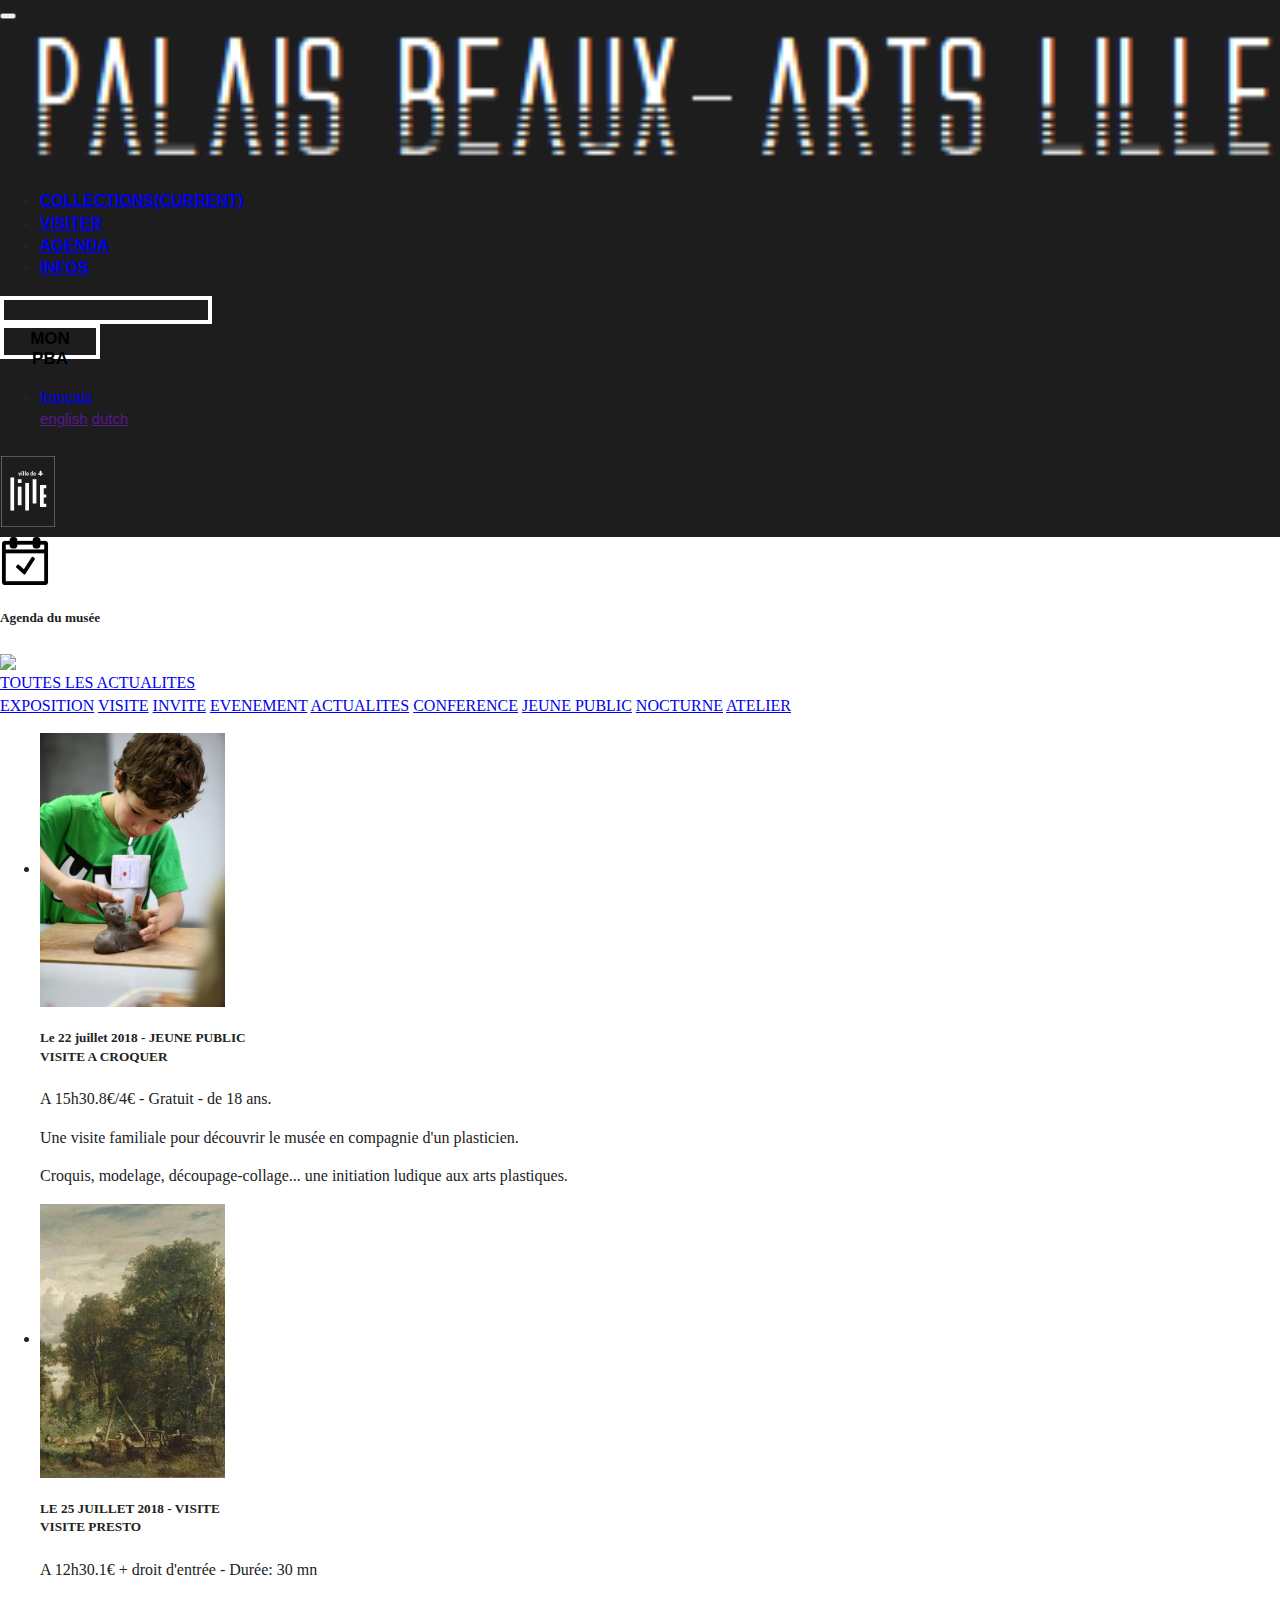
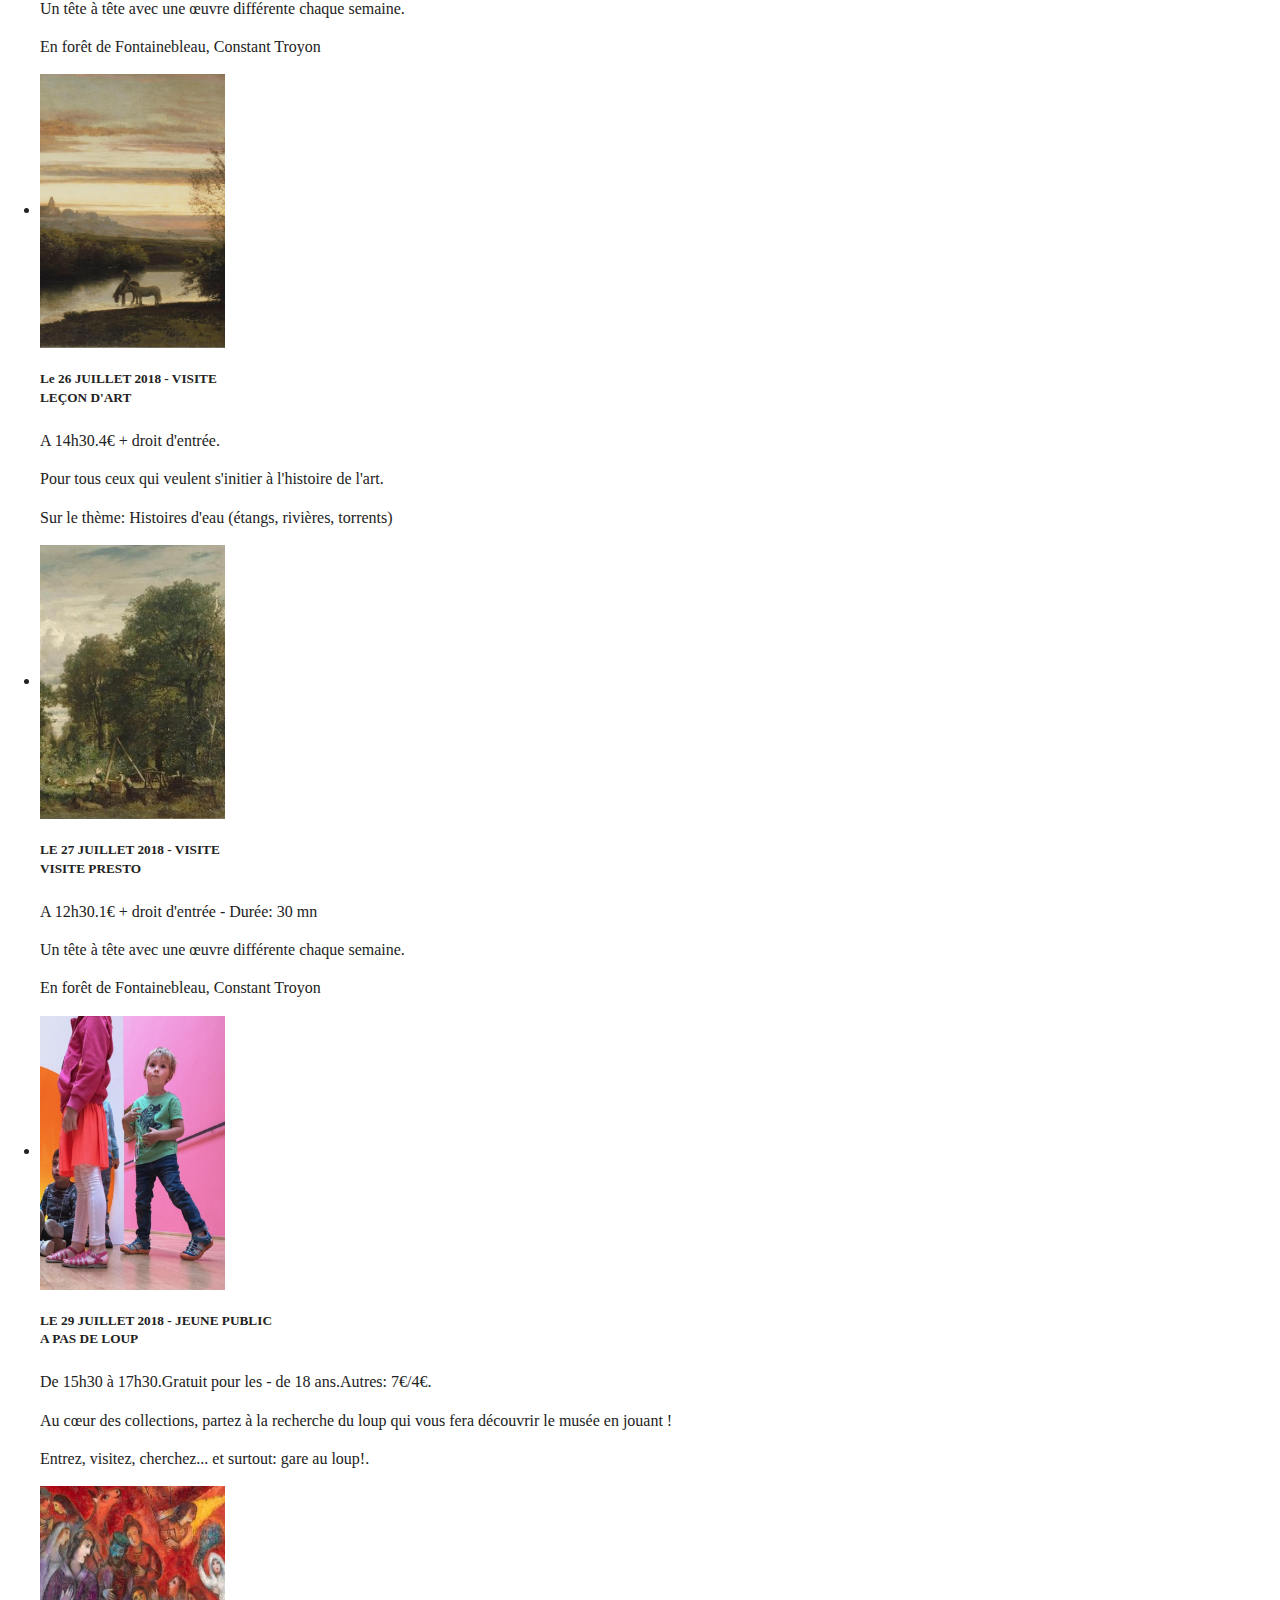
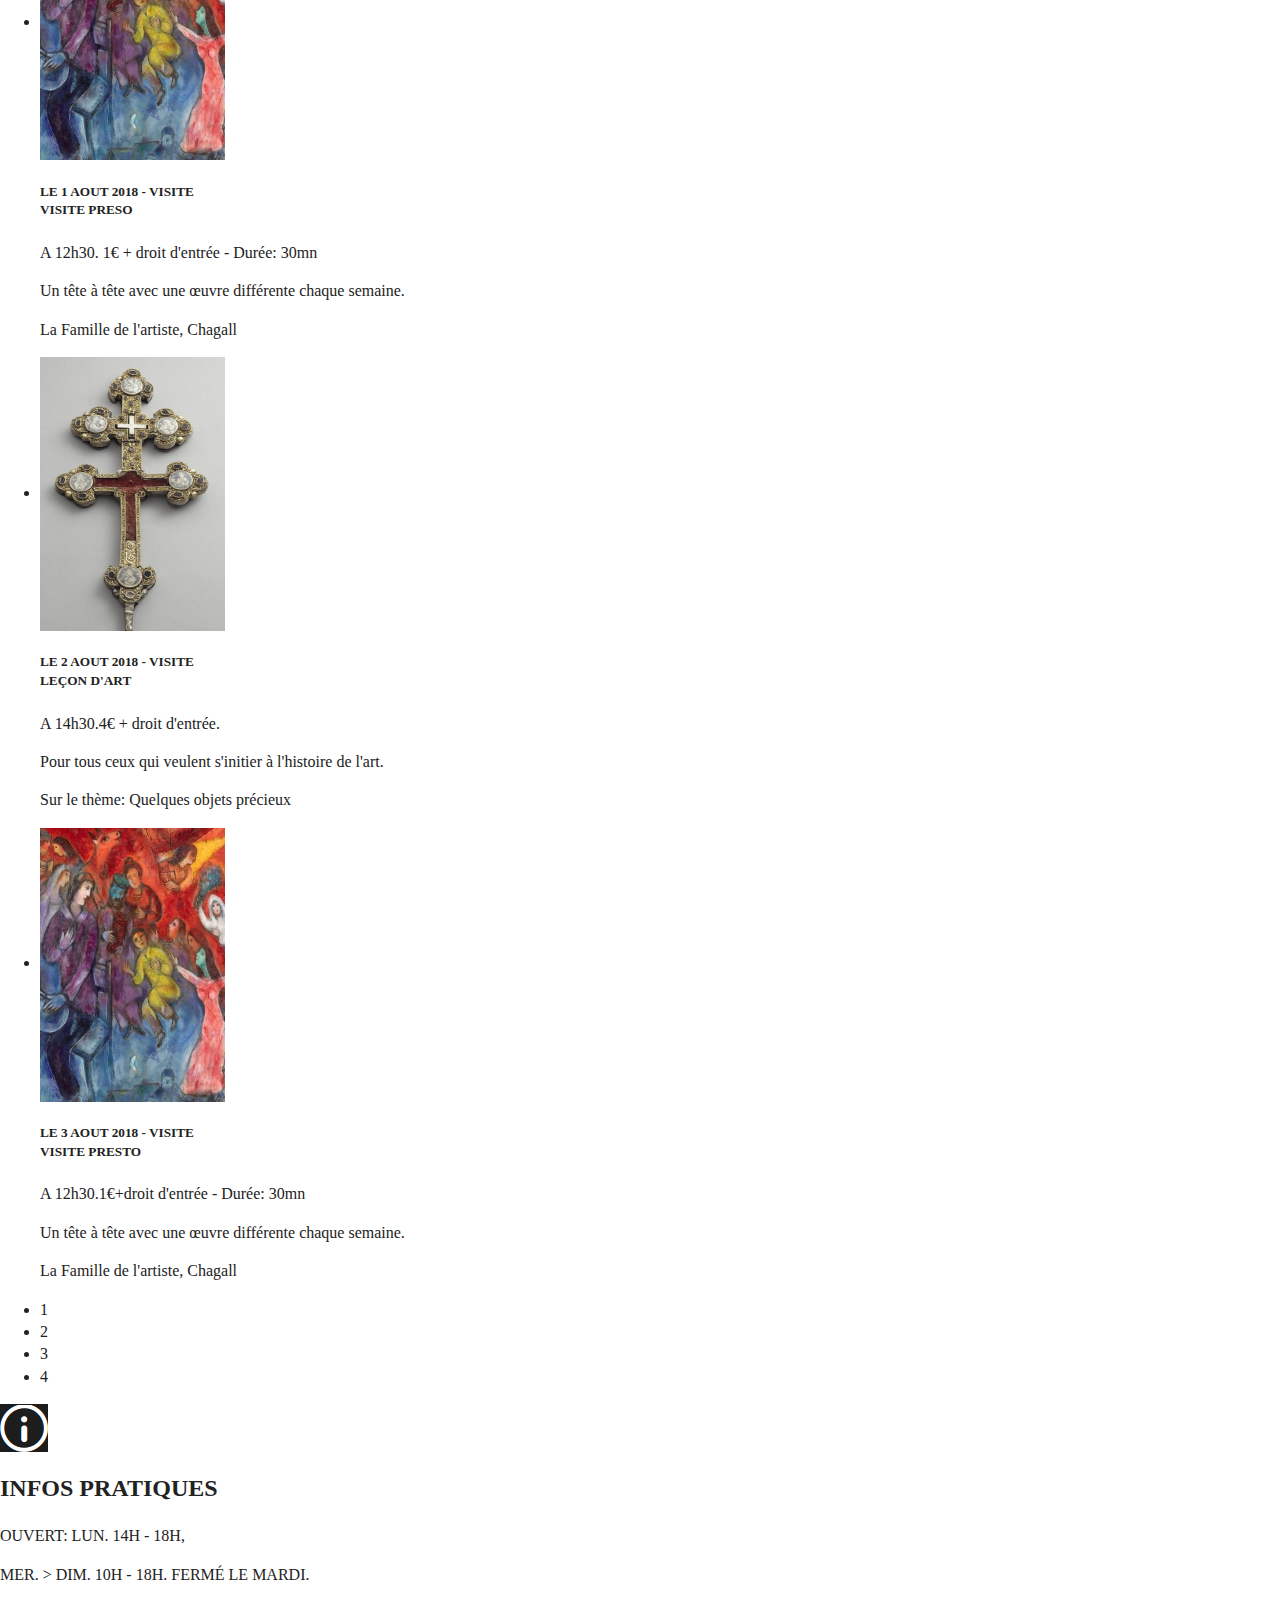
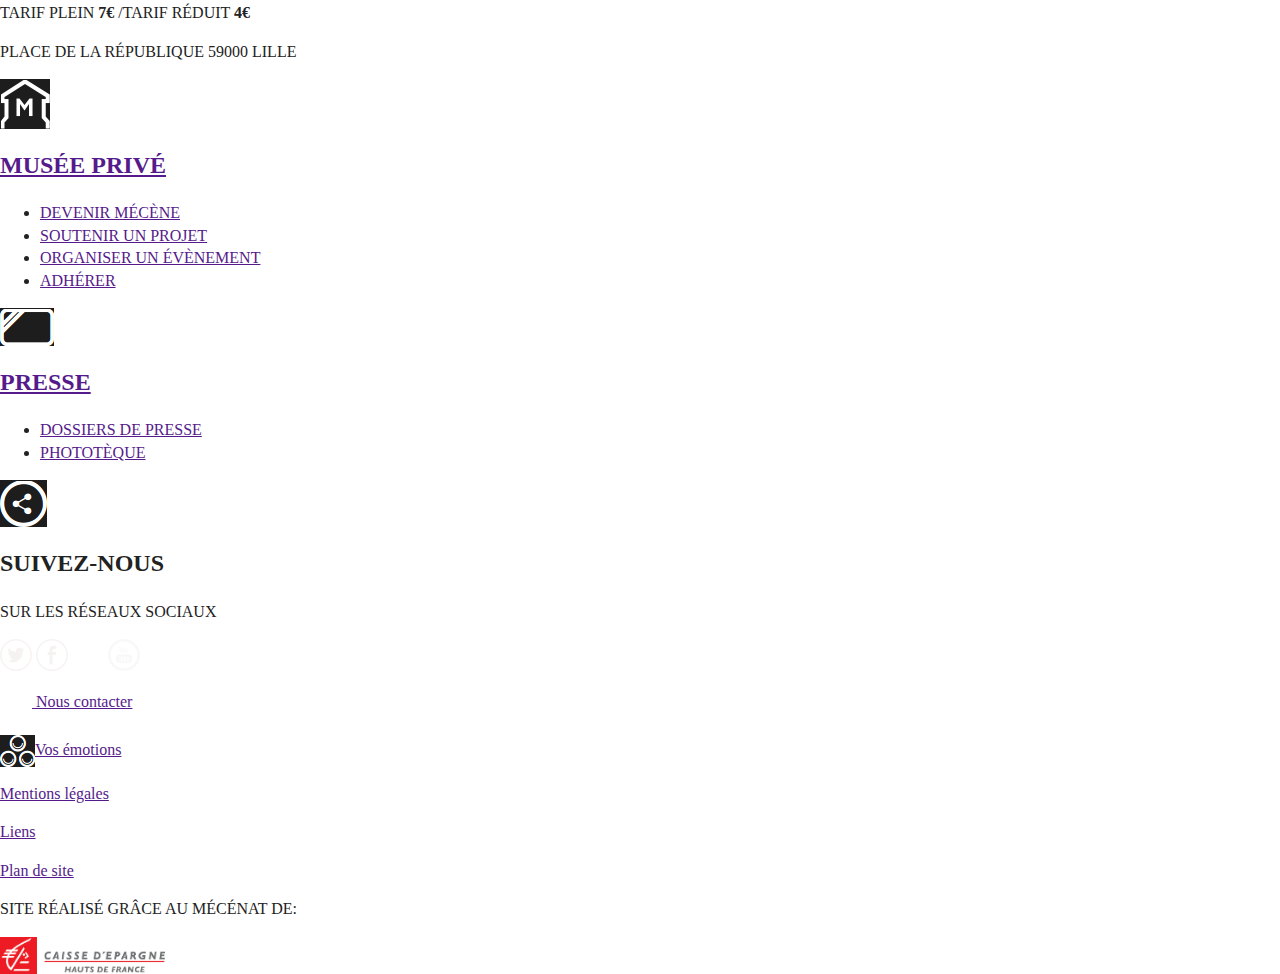
==== commit 673ff808: "modif agenda" ====
--- a/agenda.html
+++ b/agenda.html
@@ -23,6 +23,59 @@
   <![endif]-->
 
   <!-- Add your site or application content here -->
+
+
+  <nav class="navbar navbar-expand-lg navbar-light bg-custom p-0 m-0">
+    <a class="navbar-brand" href="#"></a>
+    <button class="navbar-toggler" type="button" data-toggle="collapse" data-target="#navbarSupportedContent" aria-controls="navbarSupportedContent" aria-expanded="false" aria-label="Toggle navigation">
+      <span class="navbar-toggler-icon"></span>
+    </button>
+    <div class="collapse navbar-collapse my-" id="navbarSupportedContent">
+      <div class="titre img-fluid ml-2 mr-2">
+        <img src="img/PBAtitrenav.png" alt ="palais des beaux arts">
+      </div>
+      <ul class="navbar-nav mr-auto">
+        <li class="nav-item active">
+          <a class="nav-link text-light" href="#">Collections<span class="sr-only">(current)</span></a>
+        </li>
+        <li class="nav-item">
+          <a class="nav-link text-light" href="visite.html">Visiter</a>
+        </li>
+        <li class="nav-item">
+          <a class="nav-link text-light" href="agenda.html">Agenda</a>
+        </li>
+        <li class="nav-item">
+          <a class="nav-link text-light" href="#">Infos</a>
+        </li>
+      </ul>
+
+      <div class="searchinput">
+              <form class="searchEngine" action="/Collections/Chefs-d-OEuvre" method="get">
+                  <input class="ui-autocomplete-input" id="keywords" autocomplete="off" placeholder="" name="k" value="" type="text">
+                  <button type="submit" class="buttonInput">
+                    <i class="fas fa-search"></i>
+                  </button>
+              </form>
+    </div>
+      <div class="btn">
+        <button class="btn btn-outline-success my-2 mx-auto my-sm-0 mr-2 text-light" type="submit">MON PBA</button>
+      </div>
+      <ul class="navbar-nav mr-auto">
+      <li class="nav-item dropdown">
+        <a class="nav-link dropdown-toggle text-light" href="#" id="navbarDropdown" role="button" data-toggle="dropdown" aria-haspopup="true" aria-expanded="false">
+          Français
+        </a>
+        <div class="dropdown-menu text-light" aria-labelledby="navbarDropdown">
+          <a class="dropdown-item text-light" href="">English</a>
+          <a class="dropdown-item text-light" href="">Dutch</a>
+        </div>
+      </li>
+    </ul>
+      <div class="logo img-fluid">
+        <a href=""><img src="img/iconelille.png" alt ="icone lille"></a>
+      </div>
+    </div>
+  </nav>
   <div class="headerAgenda">
     <img  class="calendar my-3" src="img/icons8-today-50.png" alt="">
 <!-- <i class="far fa-calendar-alt calendrier"></i> -->
@@ -47,86 +100,8 @@
     </div>
   </div>
 
-<!-- <div class=" container row">
-  <div class="imgAgenda imgAgenda1 col-12 col-lg-2"></div>
- <div class=" col-12 col-lg-9 ">
-<p class="text-agenda">Le 22 juillet 2018 -
-<span class="categorie1">JEUNE PUBLIC</span><br>
-VISITE À CROQUER</p>
-<p class="text-agenda2 font-weight-bold">À 15 h 30. 8 €/ 4 € - Gratuit - de 18 ans.</p>
-</div>
-</div>
-
-<div class="row">
-<div class=" imgAgenda imgAgenda2 col-12 col-lg-2"></div>
-<div class="col-12 col-lg-9">
-<p class="text-agenda">Le 25 juillet 2018 -
-<span class="categorie2">VISITE</span><br>
-VISITE PRESTO</p>
-<p class="text-agenda2 font-weight-bold">À 12h30. 1€ + droit d'entrée- Durée: 30mn.</p>
-</div>
-
-<div class="row container">
-<div class="imgAgenda imgAgenda3 col-12 col-lg-2"></div>
-<div class="col-12 col-lg-9">
-<p class="text-agenda">Le 26 juillet 2018 -
-<span class="categorie2">VISITE</span><br>
-LEÇON D'ART</p>
-<p class="text-agenda2 font-weight-bold">À 14h30.4€ + droit d'entrée.</p>
-</div>
-
-<div class="row container">
-<div class="imgAgenda imgAgenda4 col-12 col-lg-2"></div>
-<div class="col-12 col-lg-9">
-<p class="text-agenda">Le 27 juillet 2018 -
-<span class="categorie2">VISITE</span><br>
-VISITE PRESTO
-<p class="text-agenda2 font-weight-bold">À 12h30.1€ + droit d'entrée - Durée: 30mn</p>
-</div>
-</div>
-
-<div class="container row">
-<div class="imgAgenda imgAgenda5 col-12 col-lg-2"></div>
-<div class="col-12 col-lg-9">
-<p class="text-agenda">Le 29 juillet 2018 -
-<span class="categorie1">JEUNE PUBLIC</span><br>
-A PAS DE LOUP</p>
-<p class="text-agenda2 font-weight-bold">De 15h30 à 17h30. Gratuit pour les - de 18 ans.Autres: 7€/4€.</p>
-</div>
-
-<div class="container row">
-<div class="imgAgenda imgAgenda6 col-12 col-lg-2"></div>
-<div class="col-12 col-lg-9">
-<p class="text-agenda">Le 1 AOÛT 2018 -
-<span class="categorie2">VISITE</span><br>
-VISITE PRESTO</p>
-<p class="text-agenda2 font-weight-bold">À 12h30.1€ + droit d'entrée - Durée:30mn</p>
-</div>
-</div>
-
-<div class="container row">
-<div class="imgAgenda imgAgenda7 col-12 col-lg-2"></div>
-<div class="col-12 col-lg-9">
-<p class="text-agenda">Le 2 AOÛT 2018 -
-<span class="categorie2">VISITE</span><br>
-LEÇON D'ART</p>
-<p class="text-agenda2 font-weight-bold">À 14h30.4€ + droit d'entrée.</p>
-</div>
-
-<div class="container row">
-<div class="imgAgenda imgAgenda8 col-12 col-lg-2"></div>
-<div class="col-12 col-lg-9">
-<p class="text-agenda">Le 3 AOÛT 2018 -
-<span class="categorie2">VISITE</span><br>
-VISITE PRESTO</p>
-<p class="text-agenda2 font-weight-bold">À 12h30.1€+droit d'entrée - Durée:30mn</p>
-</div>
-</div> -->
-
-<!-- <div class="button-next row">
-  <div class="button-next1 col-9"><a href="">SUIVANT</a></div>
-  <img src="https://png.icons8.com/metro/40/000000/forward.png">
-</div> -->
+
+
 
 <!-- <footer class="container footer">
    <div class="footer1 mx-auto">
@@ -184,51 +159,51 @@
  </div>
 </footer> -->
 
-  <ul class="list-unstyled mx-5  ">
-    <li class="media my-5 ">
-      <img class=" mr-5" src="img/image1.jpg" alt="Generic placeholder image" width="185" height="274">
-      <div class="media-body green ml-5 pt-3 ">
+  <ul class="list-unstyled mx-5 ">
+    <li class="media my-5 row ">
+      <img class=" mr-5 col-12 col-md-6 col-lg-2" src="img/image1.jpg" alt="Generic placeholder image" width="185" height="274">
+      <div class="media-body green  pt-3 border-top border-success ">
         <h5 class="mt-0 mb-1 my-3">Le 22 juillet 2018 - <span class="categorie1"> JEUNE PUBLIC</span><br> VISITE A CROQUER</h5>
         <p class="font-weight-bold">A 15h30.8€/4€ - Gratuit - de 18 ans.</p>
-        <div class="textagendalg ">
+        <div class="textagendalg d-none d-lg-block">
         <p>Une visite familiale pour découvrir le musée en compagnie d'un plasticien.</p>
-        <p class="font-weight-bold">Croquis, modelage, découpage-collage... une initiation ludique aux arts plastiques.</p>
-        </div>
-      </div>
-    </li>
-
-    <li class="media my-5 ">
-      <img class=" mr-5" src="img/image2.jpg" alt="Generic placeholder image" width="185" height="274">
-      <div class="media-body violet ml-5 pt-3">
+        <p class="font-weight-bold ">Croquis, modelage, découpage-collage... une initiation ludique aux arts plastiques.</p>
+        </div>
+      </div>
+    </li>
+
+    <li class="media my-5 row ">
+      <img class=" mr-5 col-12 col-md-6 col-lg-2" src="img/image2.jpg" alt="Generic placeholder image" width="185" height="274">
+      <div class="media-body violet pt-3 border-top">
         <div class="borderAgenda borderAgenda1"></div>
         <h5 class="mt-0 mb-1 my-3">LE 25 JUILLET 2018 - <span class="categorie2">VISITE</span> <br> VISITE PRESTO</h5>
         <p class="font-weight-bold">A 12h30.1€ + droit d'entrée - Durée: 30 mn</p>
-        <div class="textAgendaLg">
+        <div class="textAgendaLg d-none d-lg-block">
         <p>Un tête à tête avec une œuvre différente chaque semaine.</p>
         <p class="font-weight-bold">En forêt de Fontainebleau, Constant Troyon</p>
         </div>
       </div>
     </li>
 
-    <li class="media my-5 ">
-      <img class="mr-5" src="img/image3.jpg" alt="Generic placeholder image " width="185" height="274px">
-      <div class="media-body violet ml-5 pt-3">
+    <li class="media my-5 row">
+      <img class="mr-5 col-12 col-md-6 col-lg-2" src="img/image3.jpg" alt="Generic placeholder image " width="185" height="274px">
+      <div class="media-body violet pt-3 border-top">
         <div class="borderAgenda borderAgenda2"></div>
         <h5 class="mt-0 mb-1 my-3">Le 26 JUILLET 2018 - <span class="categorie2"> VISITE</span> <br> LEÇON D'ART</h5>
         <p class="font-weight-bold">A 14h30.4€ + droit d'entrée.</p>
-        <div class="textAgendaLg ">
+        <div class="textAgendaLg d-none d-lg-block ">
         <p>Pour tous ceux qui veulent s'initier à l'histoire de l'art.</p>
         <p class="font-weight-bold">Sur le thème: Histoires d'eau (étangs, rivières, torrents)</p>
         </div>
       </div>
     </li>
 
-    <li class="media my-5 ">
-      <img class="mr-5 " src="img/image4.jpg" alt="Generic placeholder image" width="185" height="274">
-      <div class="media-body violet ml-5 pt-3">
+    <li class="media my-5 row">
+      <img class="mr-5 col-12 col-md-6 col-lg-2 " src="img/image4.jpg" alt="Generic placeholder image" width="185" height="274">
+      <div class="media-body violet pt-3 border-top">
         <h5 class="mt-0 mb-1 my-3"><strong>LE 27 JUILLET 2018</strong> - <span class="categorie2"> VISITE</span> <br> VISITE PRESTO</h5>
         <p class="font-weight-bold">A 12h30.1€ + droit d'entrée - Durée: 30 mn</p>
-        <div class="textAgendaLg ">
+        <div class="textAgendaLg d-none d-lg-block ">
         <p>Un tête à tête avec une œuvre différente chaque semaine.</p>
         <p class="font-weight-bold">En forêt de Fontainebleau, Constant Troyon</p>
         </div>
@@ -236,12 +211,12 @@
 
     </li>
 
-    <li class="media my-5 ">
-      <img class="mr-5 " src="img/image5.jpg" alt="Generic placeholder image" width="185" height="274">
-      <div class="media-body green ml-5 pt-3">
+    <li class="media my-5 row ">
+      <img class="mr-5 col-12 col-md-6 col-lg-2" src="img/image5.jpg" alt="Generic placeholder image" width="185" height="274">
+      <div class="media-body green ml-5 pt-3 border-top border-success">
         <h5 class="mt-0 mb-1 my-3">LE 29 JUILLET 2018 - <span class="categorie1">JEUNE PUBLIC </span><br> A PAS DE LOUP</h5>
         <p class="font-weight-bold">De 15h30 à 17h30.Gratuit pour les - de 18 ans.Autres: 7€/4€.</p>
-        <div class="textAgendaLg ">
+        <div class="textAgendaLg d-none d-lg-block ">
         <p>Au cœur des collections, partez à la recherche du loup qui vous fera découvrir le musée en jouant !</p>
         <p class="font-weight-bold">Entrez, visitez, cherchez... et surtout: gare au loup!.</p>
         </div>
@@ -249,12 +224,12 @@
 
     </li>
 
-    <li class="media my-5 ">
-      <img class="mr-5 " src="img/image6.jpg" alt="Generic placeholder image " width="185" height="274px">
-      <div class="media-body violet ml-5 pt-3">
+    <li class="media my-5 row ">
+      <img class="mr-5 col-12 col-md-6 col-lg-2 " src="img/image6.jpg" alt="Generic placeholder image " width="185" height="274px">
+      <div class="media-body violet ml-5 pt-3 border-top">
         <h5 class="mt-0 mb-1 my-3">LE 1 AOUT 2018 -<span class="categorie2"> VISITE</span> <br> VISITE PRESO</h5>
         <p class="font-weight-bold">A 12h30. 1€ + droit d'entrée - Durée: 30mn</p>
-        <div class="textAgendaLg ">
+        <div class="textAgendaLg d-none d-lg-block ">
         <p>Un tête à tête avec une œuvre différente chaque semaine.</p>
         <p class="font-weight-bold">La Famille de l'artiste, Chagall</p>
         </div>
@@ -262,12 +237,12 @@
 
     </li>
 
-    <li class="media my-5 ">
-      <img class="mr-5 " src="img/image7.jpg" alt="Generic placeholder image" width="185" height="274">
-      <div class="media-body violet ml-5 pt-3">
+    <li class="media my-5 row ">
+      <img class="mr-5 col-12 col-md-6 col-lg-2 " src="img/image7.jpg" alt="Generic placeholder image" width="185" height="274">
+      <div class="media-body violet ml-5 pt-3 border-top">
         <h5 class="mt-0 mb-1 my-3">LE 2 AOUT 2018 - <span class="categorie2">VISITE </span><br> LEÇON D'ART</h5>
         <p class="font-weight-bold">A 14h30.4€ + droit d'entrée.</p>
-        <div class="textAgendaLg ">
+        <div class="textAgendaLg d-none d-lg-block">
         <p>Pour tous ceux qui veulent s'initier à l'histoire de l'art.</p>
         <p class="font-weight-bold">Sur le thème: Quelques objets précieux</p>
         </div>
@@ -275,12 +250,12 @@
 
     </li>
 
-    <li class="media my-5 ">
-      <img class="mr-5 " src="img/image8.jpg" alt="Generic placeholder image" width="185" height="274">
-      <div class="media-body violet ml-5 pt-3">
+    <li class="media my-5 row ">
+      <img class="mr-5 col-12 col-md-6 col-lg-2" src="img/image8.jpg" alt="Generic placeholder image" width="185" height="274">
+      <div class="media-body violet ml-5 pt-3 border-top">
         <h5 class="mt-0 mb-1 my-3">LE 3 AOUT 2018 -<span class="categorie2"> VISITE </span><br> VISITE PRESTO</h5>
         <p class="font-weight-bold">A 12h30.1€+droit d'entrée - Durée: 30mn</p>
-        <div class="textAgendaLg  ">
+        <div class="textAgendaLg d-none d-lg-block  ">
         <p>Un tête à tête avec une œuvre différente chaque semaine.</p>
         <p class="font-weight-bold">La Famille de l'artiste, Chagall</p>
         </div>
@@ -289,11 +264,20 @@
     </li>
   </ul>
 
-
-
-  <section class=" footerAgenda">
-
-    <div class="row footer1 mx-auto">
+<div class="NumeroPage">
+<ul class="d-flex text-c">
+  <li class="border-left border-dark">1</li>
+  <li class="border-left border-dark">2</li>
+  <li class="border-left border-dark">3</li>
+  <li class="">4</li>
+</ul>
+
+</div>
+
+
+  <section class="footerAgenda">
+
+    <div class="row footer1 mx-auto d-block">
     <div class="col-3 info">
       <img src="img/info.png" alt="icone info">
       <h2 class="my-4 font-weight-bold text-monospace subtitle">INFOS PRATIQUES </h2>
@@ -346,7 +330,8 @@
     <p>SITE RÉALISÉ GRÂCE AU MÉCÉNAT DE:</p>
     <img class="ml-3"src="img/mecene.png" alt="logo of caisse d'épargne"  height="37">
   </div>
-</section> 
+</section>
+
   <script>$('.dropdown-toggle').dropdown()</script>
   <script src="https://code.jquery.com/jquery-3.3.1.slim.min.js" integrity="sha384-q8i/X+965DzO0rT7abK41JStQIAqVgRVzpbzo5smXKp4YfRvH+8abtTE1Pi6jizo" crossorigin="anonymous"></script>
   <script src="https://cdnjs.cloudflare.com/ajax/libs/popper.js/1.14.3/umd/popper.min.js" integrity="sha384-ZMP7rVo3mIykV+2+9J3UJ46jBk0WLaUAdn689aCwoqbBJiSnjAK/l8WvCWPIPm49" crossorigin="anonymous"></script>
--- a/css/main.css
+++ b/css/main.css
@@ -318,47 +318,7 @@
 } */
 
 
-  /* FOOTER */
-/*
-  .footer1 p, li {
-
- font-size: 11px;
- line-height: 1.8em;
- }
- .footer .subtitle{
- vertical-align: baseline;
- font-size: 21px !important;
- letter-spacing: 0.07em;
- margin-bottom: 15px !important;
- margin-top: 0px !important;
- }
- a{
-   color: inherit;
- }
- .info p{
-   line-height: 0.3em;
-   font-size: x-small;
- }
- a:hover{
-   color:#D8383F;
-   text-decoration: none;
- }
- .mecenat{
-   justify-content: right;
- }
- .mecenat p{
- margin-top: 14px;
- vertical-align: top;
- margin-right: 35px;
- font-size: 9px;
- color:#7B7C7E;
- }
- .contact{     /* footer */
-   /* margin-top: ;
- border-top: 1px solid white;
- padding-top: 20px;
- width: 98%;
- } */
+
 
  /* AGENDA */
 
@@ -407,36 +367,6 @@
 
 
 
- .imgAgenda{
-   background-size: cover;
-   width: 100%;
-   height: 274px;
-   background-position: center ,center;
- }
- .imgAgenda1{
- background-image: url(../img/image1.jpg);
-}
-.imgAgenda2{
-background-image: url(../img/image2.jpg);
-}
-.imgAgenda3{
-background-image: url(../img/image3.jpg);
-}
-.imgAgenda4{
-background-image: url(../img/image4.jpg);
-}
-.imgAgenda5{
-background-image: url(../img/image5.jpg);
-}
-.imgAgenda6{
-background-image: url(../img/image6.jpg);
-}
-.imgAgenda7{
-background-image: url(../img/image7.jpg);
-}
-.imgAgenda8{
-background-image: url(../img/image8.jpg);
-}
 
 .text-agenda{
   font-size: 1.05rem;
@@ -444,7 +374,6 @@
 }
 .categorie1{
   color: #79a506;
-
 }
 .categorie2{
   color: #935297;
@@ -455,6 +384,16 @@
   color:#1D1D1E;
   font-size: 15px;
 }
+
+.footerAgenda{
+  background: #D1D1E1;
+}
+
+
+
+
+
+
 .calendar, .direction{
   display: block;
   margin: auto;
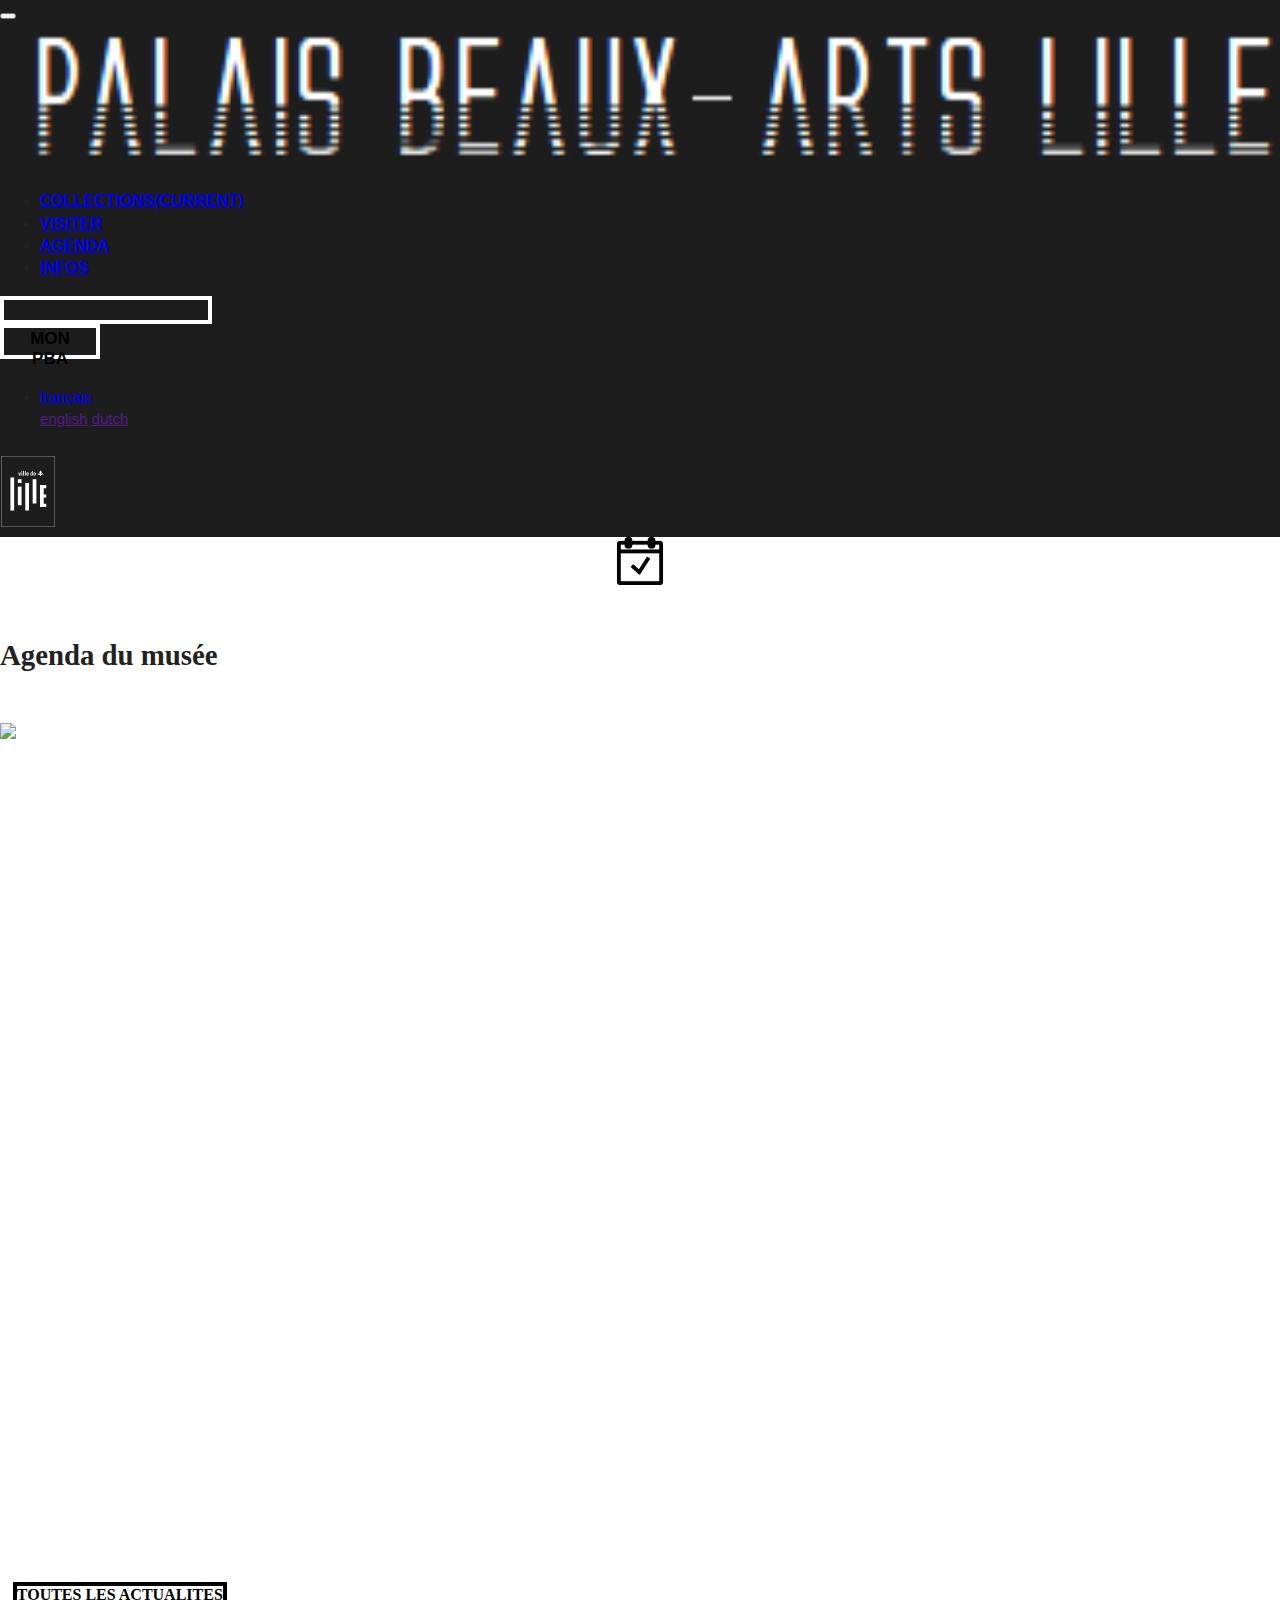
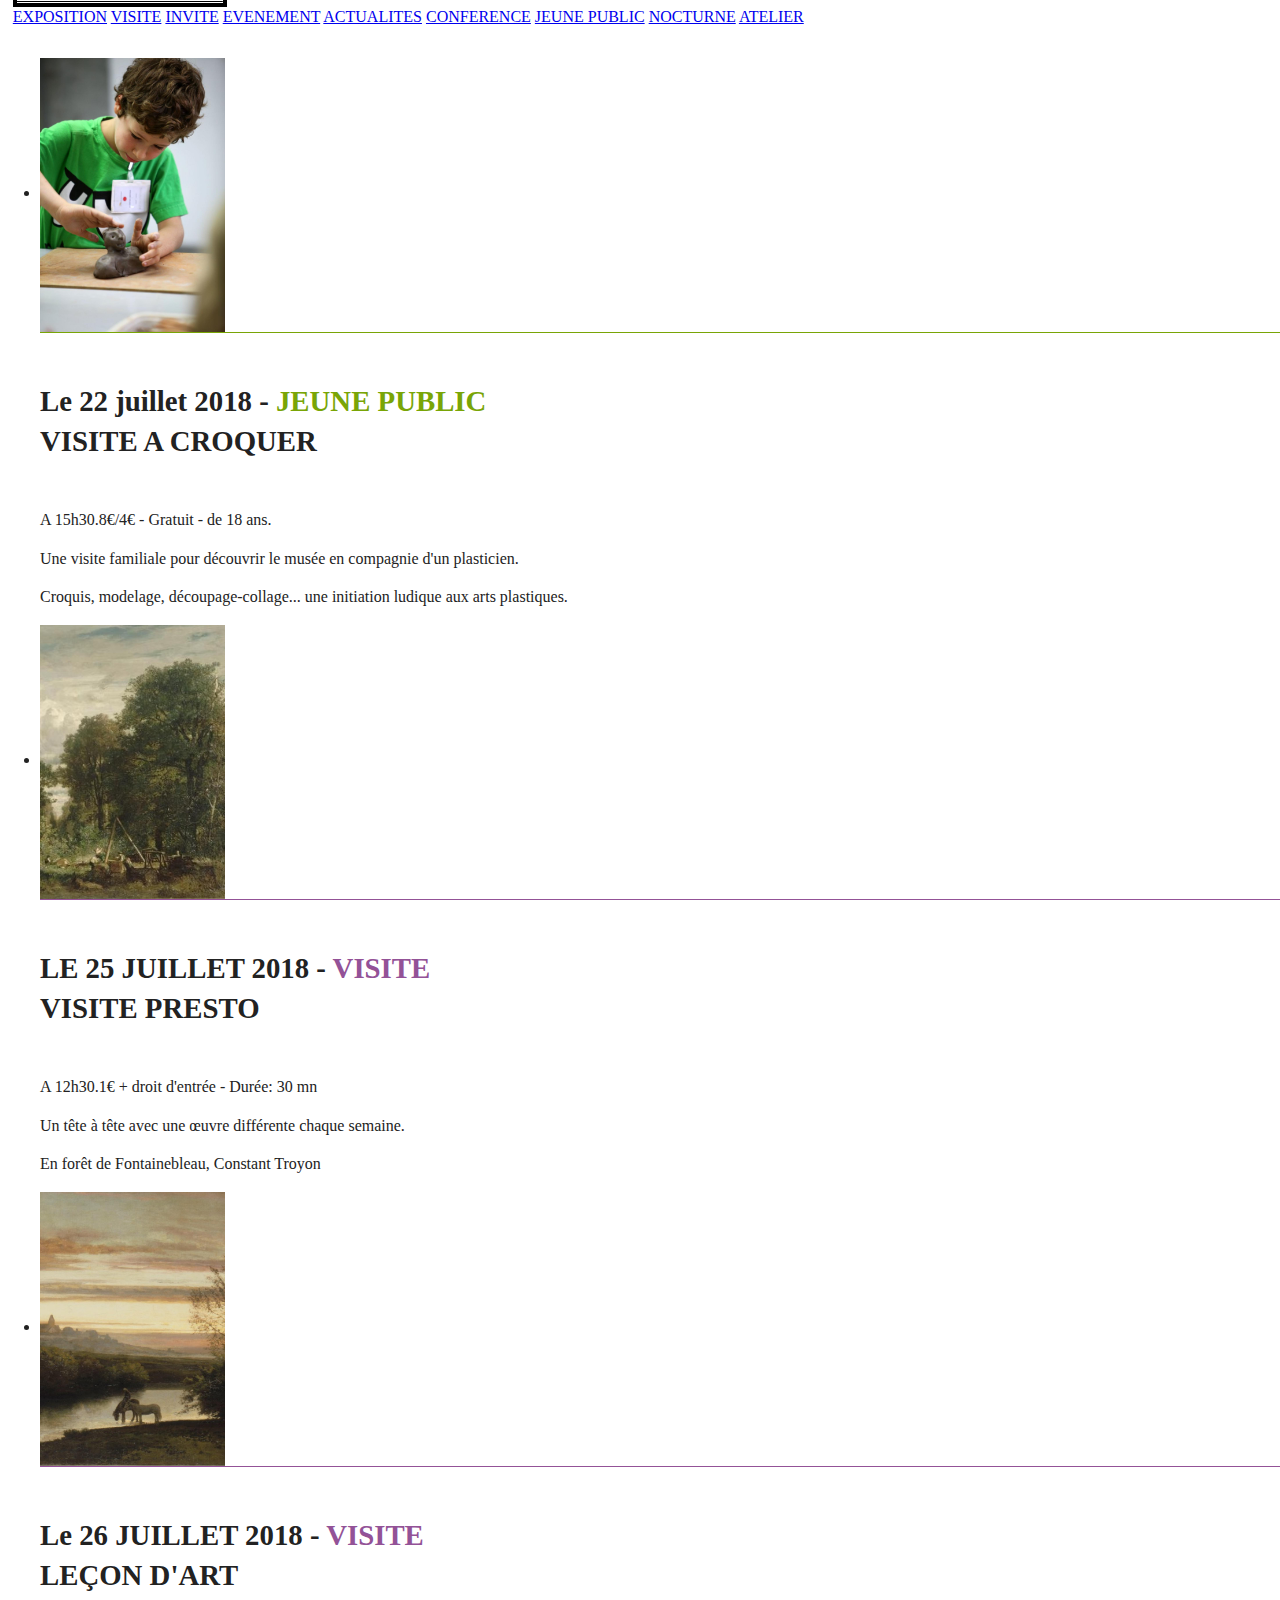
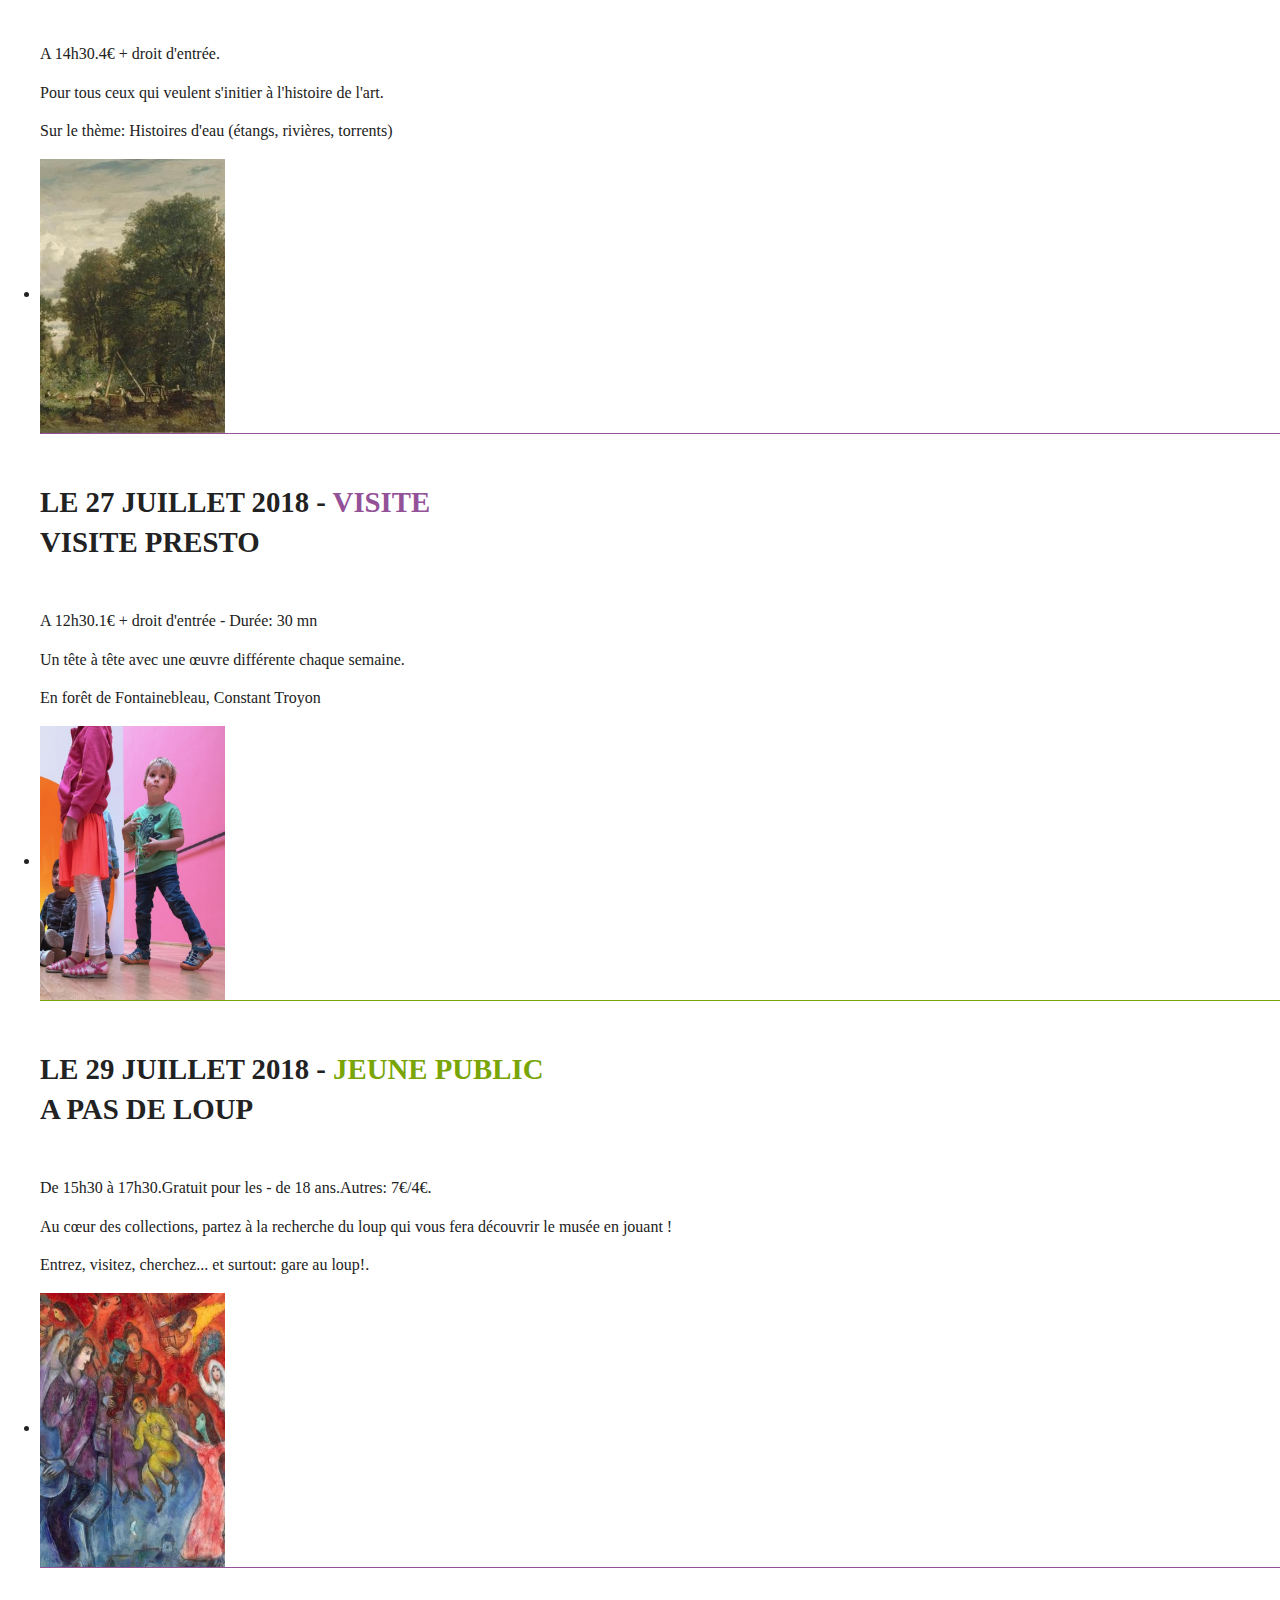
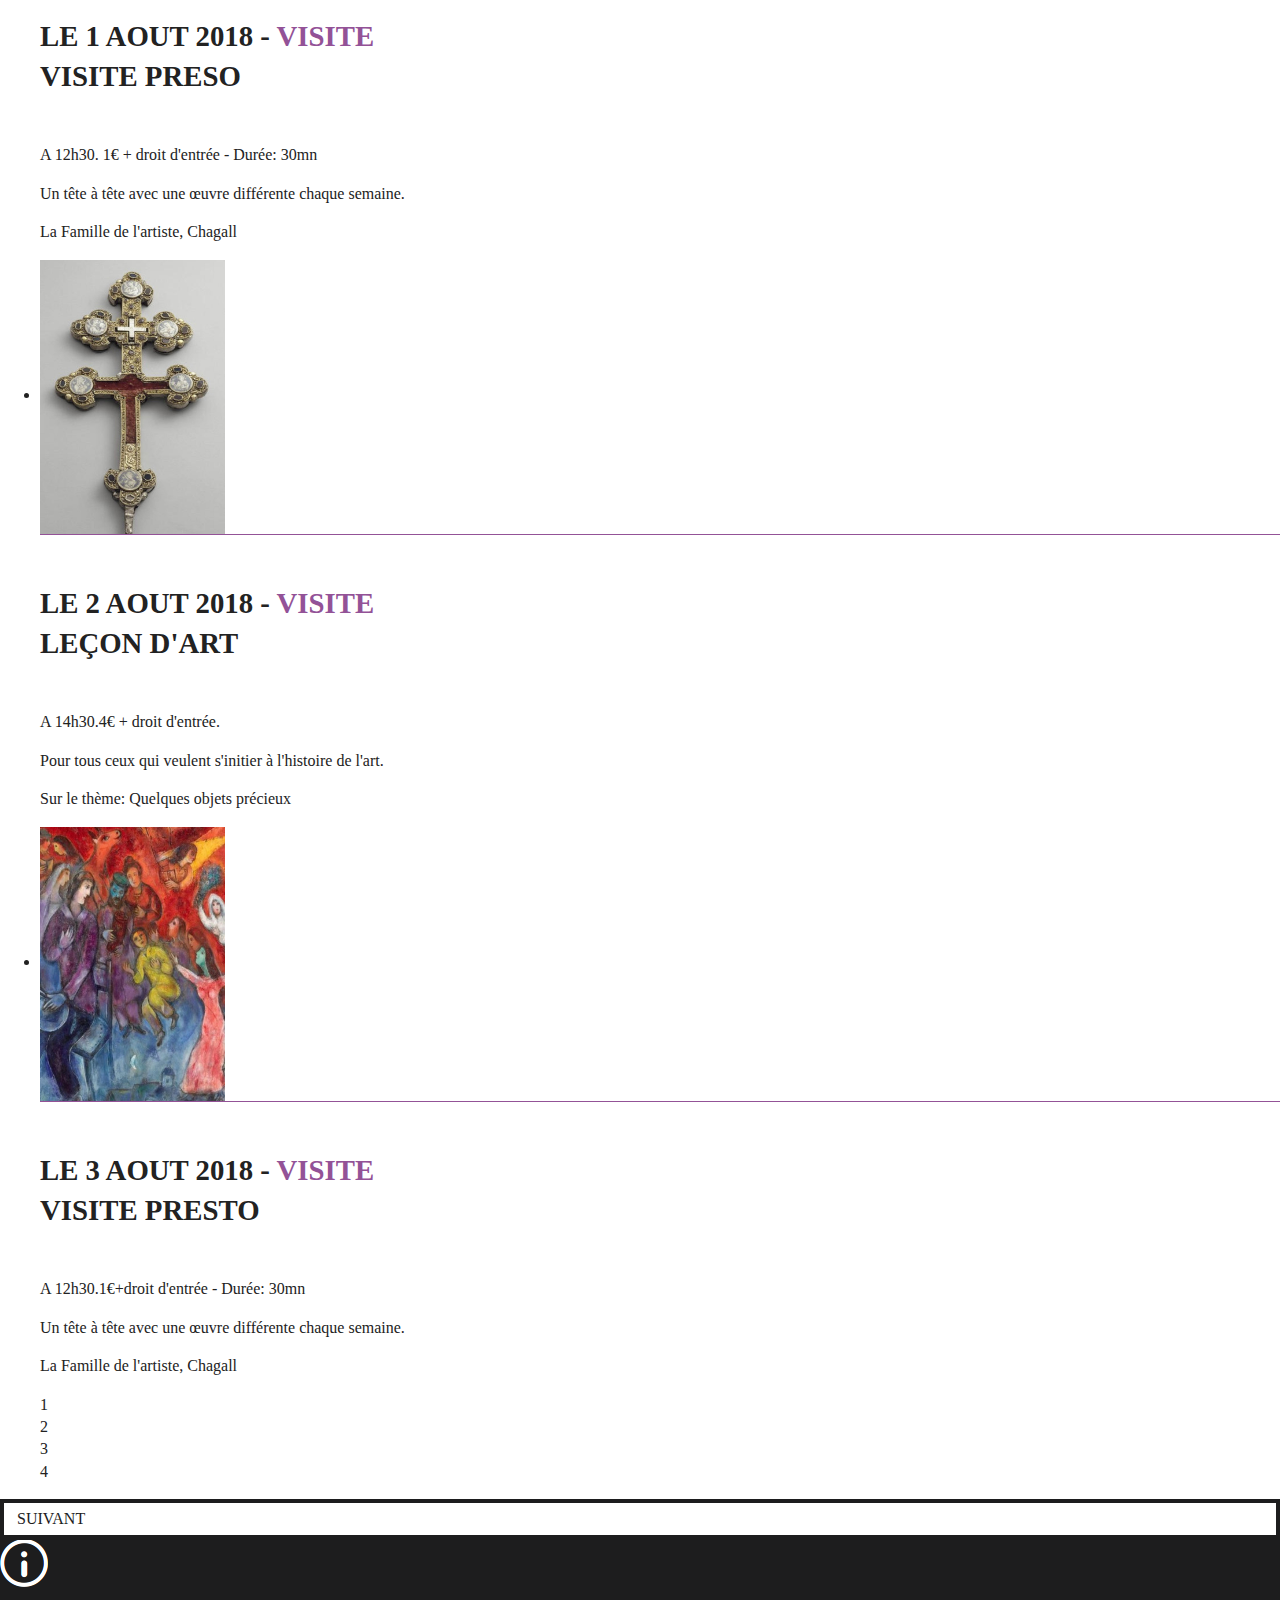
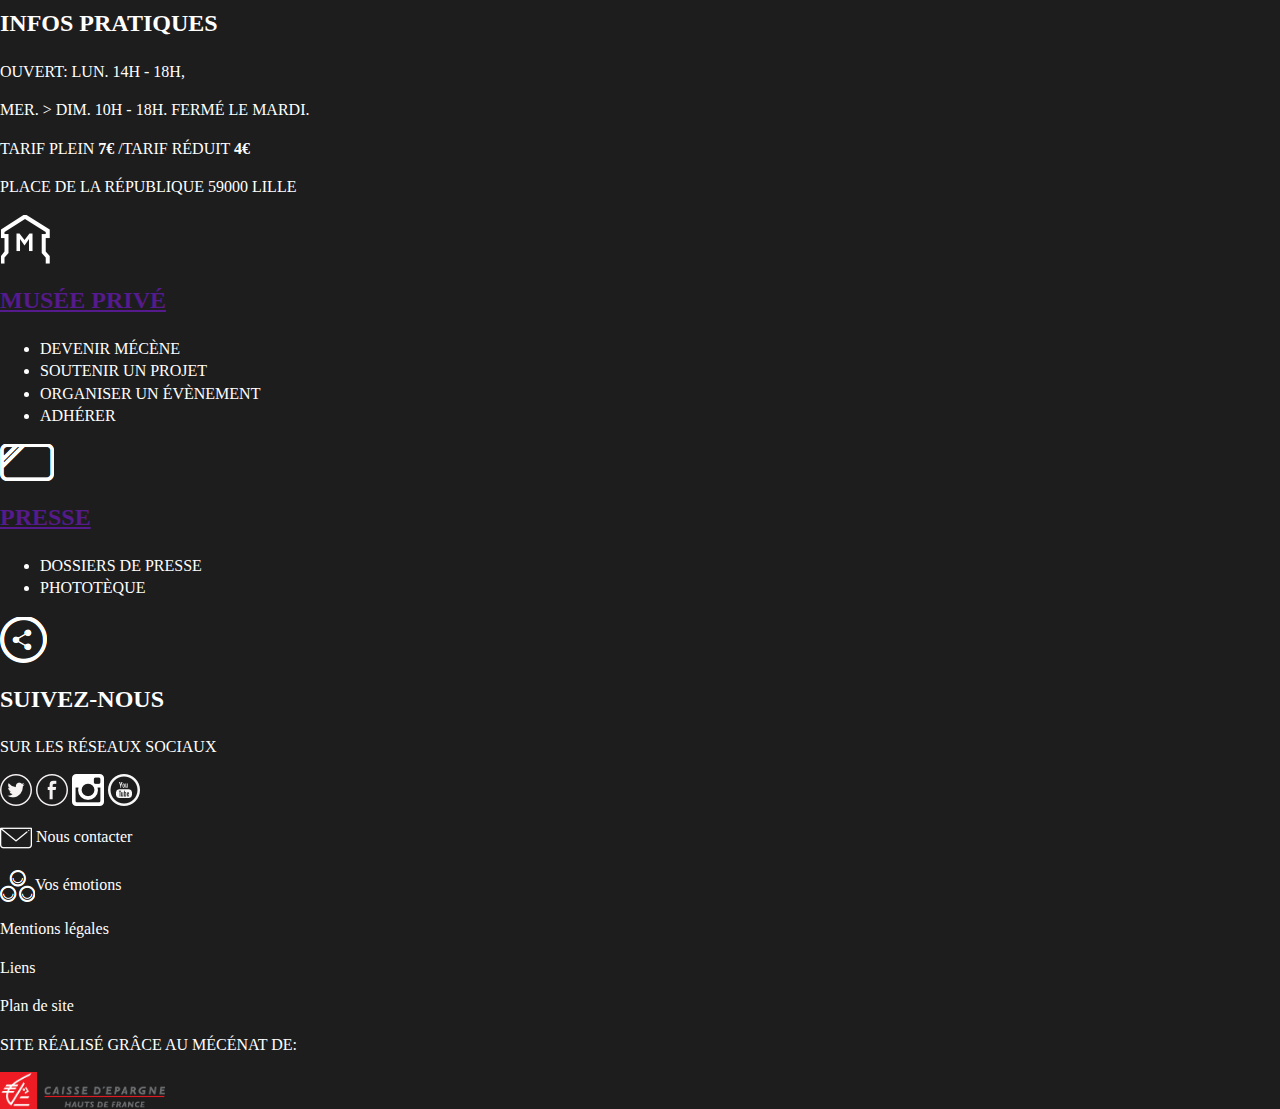
==== commit 4af68f26: "responsive mobile" ====
--- a/agenda.html
+++ b/agenda.html
@@ -76,20 +76,22 @@
       </div>
     </div>
   </nav>
-  <div class="headerAgenda">
+
+
+  <div class="headerAgenda row">
+    <div class="calendarAgenda col-lg-9">
     <img  class="calendar my-3" src="img/icons8-today-50.png" alt="">
-<!-- <i class="far fa-calendar-alt calendrier"></i> -->
-<h5 class="text-uppercase font-weight-bold text-monospace text-center my-3">Agenda du musée</h5>
-<img class="direction my-3"src="https://png.icons8.com/ios/40/000000/sort-down-filled.png">
-</div>
-
-  <div class="dropdown dropdownAgenda">
+    <h5 class="text-uppercase font-weight-bold text-monospace text-center my-3">Agenda du musée</h5>
+    <img class="direction my-3"src="https://png.icons8.com/ios/40/000000/sort-down-filled.png">
+    </div>
+
+  <div class="dropdown dropdownAgenda ">
     <a class="btn btn-secondary dropdown-toggle actuality  my-4" href="#" role="button" id="dropdownMenuLink" data-toggle="dropdown" aria-haspopup="true" aria-expanded="false">
       TOUTES LES ACTUALITES
     </a>
     <div class="dropdown-menu" aria-labelledby="dropdownMenuLink">
       <a class="dropdown-item" href="#">EXPOSITION</a>
-      <a class="dropdown-item" href="#">VISITE</a>
+      <a class="dropdown-item" href="visite.html">VISITE</a>
       <a class="dropdown-item" href="#">INVITE</a>
       <a class="dropdown-item" href="#">EVENEMENT</a>
       <a class="dropdown-item" href="#">ACTUALITES</a>
@@ -99,72 +101,16 @@
       <a class="dropdown-item" href="#">ATELIER</a>
     </div>
   </div>
-
-
-
-
-<!-- <footer class="container footer">
-   <div class="footer1 mx-auto">
-   <div class="info">
-     <img src="img/info.png" alt="icone info">
-     <h2 class="my-4 font-weight-bold text-monospace subtitle">INFOS PRATIQUES </h2>
-     <p>OUVERT: LUN. 14H - 18H,</p>
-     <p>MER. > DIM. 10H - 18H. FERMÉ LE MARDI.</p>
-     <p>TARIF PLEIN <strong>7€ </strong>/TARIF RÉDUIT <strong>4€</strong></p>
-     <p>PLACE DE LA RÉPUBLIQUE 59000 LILLE</p>
-   </div>
-   <div class="">
-     <img src="img/musée.png" alt="icone musée">
-     <h2 class="my-4 font-weight-bold text-monospace"><a href="">MUSÉE PRIVÉ</a></h2>
-     <ul>
-       <li><a href="">DEVENIR MÉCÈNE</a></li>
-       <li><a href="">SOUTENIR UN PROJET</a></li>
-       <li><a href="">ORGANISER UN ÉVÈNEMENT</a></li>
-       <li><a href="">ADHÉRER</a></li>
-     </ul>
-   </div>
-   <div class="">
-     <img src="img/presse.png" alt="">
-     <h2 class="my-4 font-weight-bold text-monospace"><a href="">PRESSE</a></h2>
-     <ul>
-       <li><a href="">DOSSIERS DE PRESSE</a></li>
-       <li><a href="">PHOTOTÈQUE</a></li>
-     </ul>
-   </div>
-   <div class="">
-     <img src="img/social.png" alt="icone suivez-nous">
-     <h2 class="my-4 font-weight-bold">SUIVEZ-NOUS</h2>
-     <p>SUR LES RÉSEAUX SOCIAUX</p>
-     <div class="row">
-       <img class="col-2" src="img/twitter-circular-button.png" alt="">
-       <img class="col-2" src="img/facebook.png" alt="">
-       <img class="col-2" src="img/insta.png" alt="">
-       <img class="col-3" src="img/youtube.png" alt="">
-
-
-     </div>
-   </div>
- </div>
- <div class="contact">
-
-   <p class="col-3 font-weight-bold"><a href=""><img class="mr-3" src="img/letter.png" alt=""> Nous contacter</a></p>
-   <p class="col-2 font-weight-bold"><a href=""><img class="mr-3" src="img/emo.png" alt="">Vos émotions</a></p>
-   <p class="col-2 font-weight-bold"><a href="">Mentions légales</a></p>
-   <p class="col-2 font-weight-bold"><a href="">Liens</a></p>
-   <p class="col-2 font-weight-bold"><a href="">Plan de site</a></p>
- </div>
- <div class="row mecenat mr-3">
-   <p>SITE RÉALISÉ GRÂCE AU MÉCÉNAT DE:</p>
-   <img class="ml-3"src="img/mecene.png" alt="logo of caisse d'épargne"  height="37">
- </div>
-</footer> -->
+</div>
+
+<!-- pictures and text -->
 
   <ul class="list-unstyled mx-5 ">
-    <li class="media my-5 row ">
+    <li class="media my-5 row ">   <!-- pictures 1 and comment -->
       <img class=" mr-5 col-12 col-md-6 col-lg-2" src="img/image1.jpg" alt="Generic placeholder image" width="185" height="274">
-      <div class="media-body green  pt-3 border-top border-success ">
-        <h5 class="mt-0 mb-1 my-3">Le 22 juillet 2018 - <span class="categorie1"> JEUNE PUBLIC</span><br> VISITE A CROQUER</h5>
-        <p class="font-weight-bold">A 15h30.8€/4€ - Gratuit - de 18 ans.</p>
+      <div class="media-body green  pt-3 border-top border-success row textAgendaXS ">
+        <h5 class="mt-0 mb-1 my-3 col-12 font-weight-bold textAgendaXS">Le 22 juillet 2018 - <span class="categorie1"> JEUNE PUBLIC</span><br>VISITE A CROQUER</h5>
+        <p class="font-weight-bold col-12">A 15h30.8€/4€ - Gratuit - de 18 ans.</p>
         <div class="textagendalg d-none d-lg-block">
         <p>Une visite familiale pour découvrir le musée en compagnie d'un plasticien.</p>
         <p class="font-weight-bold ">Croquis, modelage, découpage-collage... une initiation ludique aux arts plastiques.</p>
@@ -172,10 +118,10 @@
       </div>
     </li>
 
-    <li class="media my-5 row ">
+    <li class="media my-5 row ">  <!-- pictures 2 and comment -->
       <img class=" mr-5 col-12 col-md-6 col-lg-2" src="img/image2.jpg" alt="Generic placeholder image" width="185" height="274">
       <div class="media-body violet pt-3 border-top">
-        <div class="borderAgenda borderAgenda1"></div>
+        <!-- <div class="borderAgenda borderAgenda1"></div> -->
         <h5 class="mt-0 mb-1 my-3">LE 25 JUILLET 2018 - <span class="categorie2">VISITE</span> <br> VISITE PRESTO</h5>
         <p class="font-weight-bold">A 12h30.1€ + droit d'entrée - Durée: 30 mn</p>
         <div class="textAgendaLg d-none d-lg-block">
@@ -185,10 +131,10 @@
       </div>
     </li>
 
-    <li class="media my-5 row">
+    <li class="media my-5 row">   <!-- pictures 3 and comment -->
       <img class="mr-5 col-12 col-md-6 col-lg-2" src="img/image3.jpg" alt="Generic placeholder image " width="185" height="274px">
       <div class="media-body violet pt-3 border-top">
-        <div class="borderAgenda borderAgenda2"></div>
+        <!-- <div class="borderAgenda borderAgenda2"></div> -->
         <h5 class="mt-0 mb-1 my-3">Le 26 JUILLET 2018 - <span class="categorie2"> VISITE</span> <br> LEÇON D'ART</h5>
         <p class="font-weight-bold">A 14h30.4€ + droit d'entrée.</p>
         <div class="textAgendaLg d-none d-lg-block ">
@@ -198,7 +144,7 @@
       </div>
     </li>
 
-    <li class="media my-5 row">
+    <li class="media my-5 row">    <!-- pictures 4 and comment -->
       <img class="mr-5 col-12 col-md-6 col-lg-2 " src="img/image4.jpg" alt="Generic placeholder image" width="185" height="274">
       <div class="media-body violet pt-3 border-top">
         <h5 class="mt-0 mb-1 my-3"><strong>LE 27 JUILLET 2018</strong> - <span class="categorie2"> VISITE</span> <br> VISITE PRESTO</h5>
@@ -211,7 +157,7 @@
 
     </li>
 
-    <li class="media my-5 row ">
+    <li class="media my-5 row ">    <!-- pictures 5 and comment -->
       <img class="mr-5 col-12 col-md-6 col-lg-2" src="img/image5.jpg" alt="Generic placeholder image" width="185" height="274">
       <div class="media-body green ml-5 pt-3 border-top border-success">
         <h5 class="mt-0 mb-1 my-3">LE 29 JUILLET 2018 - <span class="categorie1">JEUNE PUBLIC </span><br> A PAS DE LOUP</h5>
@@ -224,7 +170,7 @@
 
     </li>
 
-    <li class="media my-5 row ">
+    <li class="media my-5 row ">    <!-- pictures 6 and comment -->
       <img class="mr-5 col-12 col-md-6 col-lg-2 " src="img/image6.jpg" alt="Generic placeholder image " width="185" height="274px">
       <div class="media-body violet ml-5 pt-3 border-top">
         <h5 class="mt-0 mb-1 my-3">LE 1 AOUT 2018 -<span class="categorie2"> VISITE</span> <br> VISITE PRESO</h5>
@@ -234,23 +180,21 @@
         <p class="font-weight-bold">La Famille de l'artiste, Chagall</p>
         </div>
       </div>
-
-    </li>
-
-    <li class="media my-5 row ">
+    </li>
+
+    <li class="media my-5 row ">    <!-- pictures 7 responsive -->
       <img class="mr-5 col-12 col-md-6 col-lg-2 " src="img/image7.jpg" alt="Generic placeholder image" width="185" height="274">
       <div class="media-body violet ml-5 pt-3 border-top">
         <h5 class="mt-0 mb-1 my-3">LE 2 AOUT 2018 - <span class="categorie2">VISITE </span><br> LEÇON D'ART</h5>
         <p class="font-weight-bold">A 14h30.4€ + droit d'entrée.</p>
-        <div class="textAgendaLg d-none d-lg-block">
+        <div class="textAgendaLg d-none d-lg-block">    <!-- display none for mobile -->
         <p>Pour tous ceux qui veulent s'initier à l'histoire de l'art.</p>
         <p class="font-weight-bold">Sur le thème: Quelques objets précieux</p>
         </div>
       </div>
-
-    </li>
-
-    <li class="media my-5 row ">
+    </li>
+
+    <li class="media my-5 row ">       <!-- pictures 8 responsive -->
       <img class="mr-5 col-12 col-md-6 col-lg-2" src="img/image8.jpg" alt="Generic placeholder image" width="185" height="274">
       <div class="media-body violet ml-5 pt-3 border-top">
         <h5 class="mt-0 mb-1 my-3">LE 3 AOUT 2018 -<span class="categorie2"> VISITE </span><br> VISITE PRESTO</h5>
@@ -260,76 +204,77 @@
         <p class="font-weight-bold">La Famille de l'artiste, Chagall</p>
         </div>
       </div>
-
     </li>
   </ul>
 
-<div class="NumeroPage">
-<ul class="d-flex text-c">
-  <li class="border-left border-dark">1</li>
-  <li class="border-left border-dark">2</li>
-  <li class="border-left border-dark">3</li>
-  <li class="">4</li>
-</ul>
-
-</div>
-
-
-  <section class="footerAgenda">
-
-    <div class="row footer1 mx-auto d-block">
-    <div class="col-3 info">
-      <img src="img/info.png" alt="icone info">
-      <h2 class="my-4 font-weight-bold text-monospace subtitle">INFOS PRATIQUES </h2>
-      <p>OUVERT: LUN. 14H - 18H,</p>
-      <p>MER. > DIM. 10H - 18H. FERMÉ LE MARDI.</p>
-      <p>TARIF PLEIN <strong>7€ </strong>/TARIF RÉDUIT <strong>4€</strong></p>
-      <p>PLACE DE LA RÉPUBLIQUE 59000 LILLE</p>
-    </div>
-    <div class="col-3">
-      <img src="img/musée.png" alt="icone musée">
-      <h2 class="my-4 font-weight-bold text-monospace"><a href="">MUSÉE PRIVÉ</a></h2>
-      <ul>
-        <li><a href="">DEVENIR MÉCÈNE</a></li>
-        <li><a href="">SOUTENIR UN PROJET</a></li>
-        <li><a href="">ORGANISER UN ÉVÈNEMENT</a></li>
-        <li><a href="">ADHÉRER</a></li>
+    <div class="NumeroPage row">
+      <ul class="d-lg-flex justify-content-center NumeroPage col-lg-10 d-none">
+          <li class="border-right border-dark font-weight-bold px-3 Numero">1</li>
+          <li class="border-right border-dark font-weight-bold px-3 Numero">2</li>
+          <li class="border-right border-dark font-weight-bold px-3 Numero">3</li>
+          <li class="font-weight-bold px-3 Numero">4</li>
       </ul>
-    </div>
-    <div class="col-3">
-      <img src="img/presse.png" alt="">
-      <h2 class="my-4 font-weight-bold text-monospace"><a href="">PRESSE</a></h2>
-      <ul>
-        <li><a href="">DOSSIERS DE PRESSE</a></li>
-        <li><a href="">PHOTOTÈQUE</a></li>
-      </ul>
-    </div>
-    <div class="col-3">
-      <img src="img/social.png" alt="icone suivez-nous">
-      <h2 class="my-4 font-weight-bold">SUIVEZ-NOUS</h2>
-      <p>SUR LES RÉSEAUX SOCIAUX</p>
-      <div class="row">
-        <img class="col-2" src="img/twitter-circular-button.png" alt="">
-        <img class="col-2" src="img/facebook.png" alt="">
-        <img class="col-2" src="img/insta.png" alt="">
-        <img class="col-3" src="img/youtube.png" alt="">
-
-
-      </div>
-    </div>
+      <div class="nextAgenda mx-auto"><a class="linkAgenda" href="">SUIVANT</a>
+      </div>
+    </div>
+
+
+  <section class="footerAgenda mt-3">
+      <div class="row footer1 mx-auto d-block">
+        <div class="col-3 info">
+          <img src="img/info.png" alt="icone info">
+          <h2 class="my-4 font-weight-bold text-monospace subtitle">INFOS PRATIQUES </h2>
+          <p>OUVERT: LUN. 14H - 18H,</p>
+          <p>MER. > DIM. 10H - 18H. FERMÉ LE MARDI.</p>
+          <p>TARIF PLEIN <strong>7€ </strong>/TARIF RÉDUIT <strong>4€</strong></p>
+          <p>PLACE DE LA RÉPUBLIQUE 59000 LILLE</p>
+        </div>
+
+        <div class="col-3">
+          <img src="img/musée.png" alt="icone musée">
+          <h2 class="my-4 font-weight-bold text-monospace linkAgenda"><a href="">MUSÉE PRIVÉ</a></h2>
+          <ul>
+            <li><a class="linkAgenda" href="">DEVENIR MÉCÈNE</a></li>
+            <li><a class="linkAgenda" href="">SOUTENIR UN PROJET</a></li>
+            <li><a class="linkAgenda" href="">ORGANISER UN ÉVÈNEMENT</a></li>
+            <li><a class="linkAgenda" href="">ADHÉRER</a></li>
+          </ul>
+        </div>
+
+        <div class="col-3">
+          <img src="img/presse.png" alt="">
+          <h2 class="my-4 font-weight-bold text-monospace linkAgenda"><a href="">PRESSE</a></h2>
+          <ul>
+            <li><a class="linkAgenda" href="">DOSSIERS DE PRESSE</a></li>
+            <li><a class="linkAgenda" href="">PHOTOTÈQUE</a></li>
+          </ul>
+        </div>
+
+        <div class="col-3">
+          <img src="img/social.png" alt="icone suivez-nous">
+          <h2 class="my-4 font-weight-bold">SUIVEZ-NOUS</h2>
+          <p>SUR LES RÉSEAUX SOCIAUX</p>
+        <div class="row">
+          <img class="col-2" src="img/twitter-circular-button.png" alt="">
+          <img class="col-2" src="img/facebook.png" alt="">
+          <img class="col-2" src="img/insta.png" alt="">
+          <img class="col-3" src="img/youtube.png" alt="">
+        </div>
+      </div>
   </div>
-  <div class="row contact">
-
-    <p class="col-3 font-weight-bold"><a href=""><img class="mr-3" src="img/letter.png" alt=""> Nous contacter</a></p>
-    <p class="col-2 font-weight-bold"><a href=""><img class="mr-3" src="img/emo.png" alt="">Vos émotions</a></p>
-    <p class="col-2 font-weight-bold"><a href="">Mentions légales</a></p>
-    <p class="col-2 font-weight-bold"><a href="">Liens</a></p>
-    <p class="col-2 font-weight-bold"><a href="">Plan de site</a></p>
-  </div>
-  <div class="row mecenat mr-3">
-    <p>SITE RÉALISÉ GRÂCE AU MÉCÉNAT DE:</p>
-    <img class="ml-3"src="img/mecene.png" alt="logo of caisse d'épargne"  height="37">
-  </div>
+
+      <div class="row contact">
+            <p class="col-3 font-weight-bold"><a class="linkAgenda" href=""><img class="mr-3" src="img/letter.png" alt=""> Nous contacter</a></p>
+            <p class="col-2 font-weight-bold"><a class="linkAgenda" href=""><img class="mr-3" src="img/emo.png" alt="">Vos émotions</a></p>
+            <p class="col-2 font-weight-bold"><a class="linkAgenda" href="">Mentions légales</a></p>
+            <p class="col-2 font-weight-bold"><a class="linkAgenda" href="">Liens</a></p>
+            <p class="col-2 font-weight-bold"><a class="linkAgenda" href="">Plan de site</a></p>
+      </div>
+
+      <div class="row mecenat mr-3">
+        <p>SITE RÉALISÉ GRÂCE AU MÉCÉNAT DE:</p>
+        <img class="ml-3"src="img/mecene.png" alt="logo of caisse d'épargne"  height="37">
+      </div>
 </section>
 
   <script>$('.dropdown-toggle').dropdown()</script>
--- a/css/main.css
+++ b/css/main.css
@@ -259,7 +259,7 @@
   background-color: #1d1d1e;
 }
 
-.presentoeuvre .presentp{ {
+.presentoeuvre .presentp {
   font-weight: bold;
   font-size: 35px;
 }
@@ -315,12 +315,19 @@
 
 .social .insta:hover{
   color :white;
-} */
+}
 
 
 
 
  /* AGENDA */
+
+ .icon-triangle {
+   width: 15%;
+   position: relative;
+   left: 42.5%;
+   bottom: 7%;
+   }
 
 .actuality{
   border: 4px solid Black;
@@ -344,41 +351,49 @@
 top:655px;
 }
 .borderAgenda2{
-  top: 977px;
+  top: 1364 px;
+  right:33px;
+}
+
+.nextAgenda{
+  border: 4px solid #1D1D1E;
+  padding: 5px 13px;
 }
 .dropdownAgenda{
   position: relative;
-right: auto;
-top: auto;
-margin-top: 20px;
-display: block;
-margin-left: auto;
-margin-right: auto;
-width: 240px;
+  margin: auto;
+  margin-top: 65%;
+  padding: 1%;
+  text-align: left;
+}
+
+.profil-firstpart {
+  font-size: 1.0rem;
+  text-transform: uppercase;
+  line-height: 0;
+  margin-top: 25%;
+  margin-left: 10%;
+
 }
 
 .green{
-  border-top: 1px solid #79a506;
-}
-
-.violet{
+  border-top: 1px solid #79a506;   /* color green of border-top div */
+  }
+
+.violet{                           /* color purple of border-top div */
   border-top: 1px solid #935297;
-}
-
-
-
+  }
 
 .text-agenda{
   font-size: 1.05rem;
   font-family: "loveloblack", sans-serif;
-}
-.categorie1{
+  }
+.categorie1{                       /* color of span : SENIOR or JUNIOR */
   color: #79a506;
-}
+  }
 .categorie2{
   color: #935297;
-
-}
+  }
 
 .text-agenda2{
   color:#1D1D1E;
@@ -386,11 +401,30 @@
 }
 
 .footerAgenda{
-  background: #D1D1E1;
-}
-
-
-
+  background: #1D1D1E;
+  color:#ffffff;
+}
+ .nextAgenda .linkAgenda{
+   color:#1D1D1E;
+ }
+
+.linkAgenda{
+  text-decoration: none;
+  color: #ffffff;
+}
+.linkAgenda:hover{
+  color:#D8383F;
+  text-decoration: none;
+}
+.NumeroPage{
+  list-style: none;
+}
+.Numero:hover{
+  color:#D8383F;
+}
+
+
+/*  end of agenda page*/
 
 
 
@@ -513,9 +547,14 @@
   text-align: center;
 }
 
+.bandeau-mobile:hover {
+  background-color: white;
+  color: #D8383F;
+}
+
 .title-bandeau {
   font-size: 24px;
-  margin-left: 42%;
+  margin-left: 50%;
   vertical-align: middle;
   padding-top: 51px;
   text-align: left;
@@ -527,27 +566,14 @@
 .bandeau-mobile, .title-bandeau, .app-mobile {
   font-family: "lovelo";
 }
+
 .icon-visit {
   width: 100%;
-}
-.icon-tablet {
-  background-image: url(https://png.icons8.com/wired/100/ffffff/ipad-mini.png);
-  width: 50%;
-}
-
-.icon-mobile {
-  background-image: url(https://png.icons8.com/dotty/100/ffffff/iphone.png);
-  width: 50%;
-}
-
-.icon-tablet:hover {
-  background-image: url(https://png.icons8.com/wired/100/D8383F/ipad-mini.png);
-  width: 50%;
-}
-
-.icon-tablet:hover {
-  background-image: url(https://png.icons8.com/dotty/100/D8383F/iphone.png);
-  width: 50%;
+  display: block;
+  position: absolute;
+  right: 12%;
+  top: 30%;
+  font-size: 50px;
 }
 
 /* End of CSS for visit.html's page */
@@ -738,6 +764,100 @@
   }
 }
 
+@media (min-width: 360px) {
+  .oeuvre1, .oeuvre2, .oeuvre3 {
+    margin: 0;
+  }
+
+  .bg-oeuvre {
+    margin-left: 15%;
+  }
+  .container-fluid-visite {
+    background-color: #1D1D1E;
+  }
+  .individual, .group, .family, .student, .teacher {
+    background-image: none;
+  }
+  .icon-pba {
+    left: 5%;
+    width: 15%;
+  }
+  .visit-parcours {
+    padding-top: 16%;
+  }
+  .icon-triangle {
+    width: 30%;
+    left: 35%;
+  }
+  .title-bandeau {
+      margin-left: 70%;
+  }
+}
+
+@media (min-width: 768px) {
+  .oeuvre1, .oeuvre2, .oeuvre3 {
+    margin: 0;
+  }
+  .bg-oeuvre {
+    margin-left: 15%;
+  }
+  .container-fluid-visite {
+    background-color: #1D1D1E;
+  }
+  .individual, .group, .family, .student, .teacher {
+    background-image: none;
+  }
+  .icon-pba {
+    left: 29%;
+    width: 6%;
+    top: 30%;
+  }
+  .visit-parcours {
+    padding-top: 6%;
+  }
+  .icon-triangle {
+    width: 17%;
+    left: 41.5%;
+  }
+  .title-bandeau {
+      margin-left: 70%;
+  }
+}
+
+@media (min-width: 992px) {
+  .individual, .group, .family, .student, .teacher {
+    height: 70vh;
+    width: 20%;
+    background-size: cover;
+  }
+  .individual {
+    background-image: url(../img/Individuel.jpg);
+  }
+  .group {
+    background-image: url(../img/Groupe.jpg);
+  }
+  .family {
+    background-image: url(../img/Famille.jpg);
+  }
+  .student {
+    background-image: url(../img/Etudiant.jpg);
+  }
+  .teacher {
+    background-image: url(../img/Enseignant.jpg);
+  }
+  .bg-light {
+    max-width: 192.7px;
+  }
+  .oeuvre1, .oeuvre2, .oeuvre3 {
+    margin-left: 7%;
+    margin-top: 2%;
+    margin-bottom: 5%;
+  }
+  .title-bandeau {
+      margin-left: 47%;
+  }
+}
+
 @media only screen and (min-width: 981px) and (max-width:1280px) {
   .container-fluid .lastgalery .lastone {
     display: none;
@@ -764,15 +884,15 @@
   }
 }
 
-@media print, (-webkit-min-device-pixel-ratio: 1.25), (min-resolution: 1.25dppx), (min-resolution: 120dpi) {
-  /* Style adjustments for high resolution devices */
-}
-
 /* ==========================================================================
    Print styles.
    Inlined to avoid the additional HTTP request:
    https://www.phpied.com/delay-loading-your-print-css/
    ========================================================================== */
+
+@media print, (-webkit-min-device-pixel-ratio: 1.25), (min-resolution: 1.25dppx), (min-resolution: 120dpi) {
+  /* Style adjustments for high resolution devices */
+}
 
 @media print {
   *, *:before, *:after {
